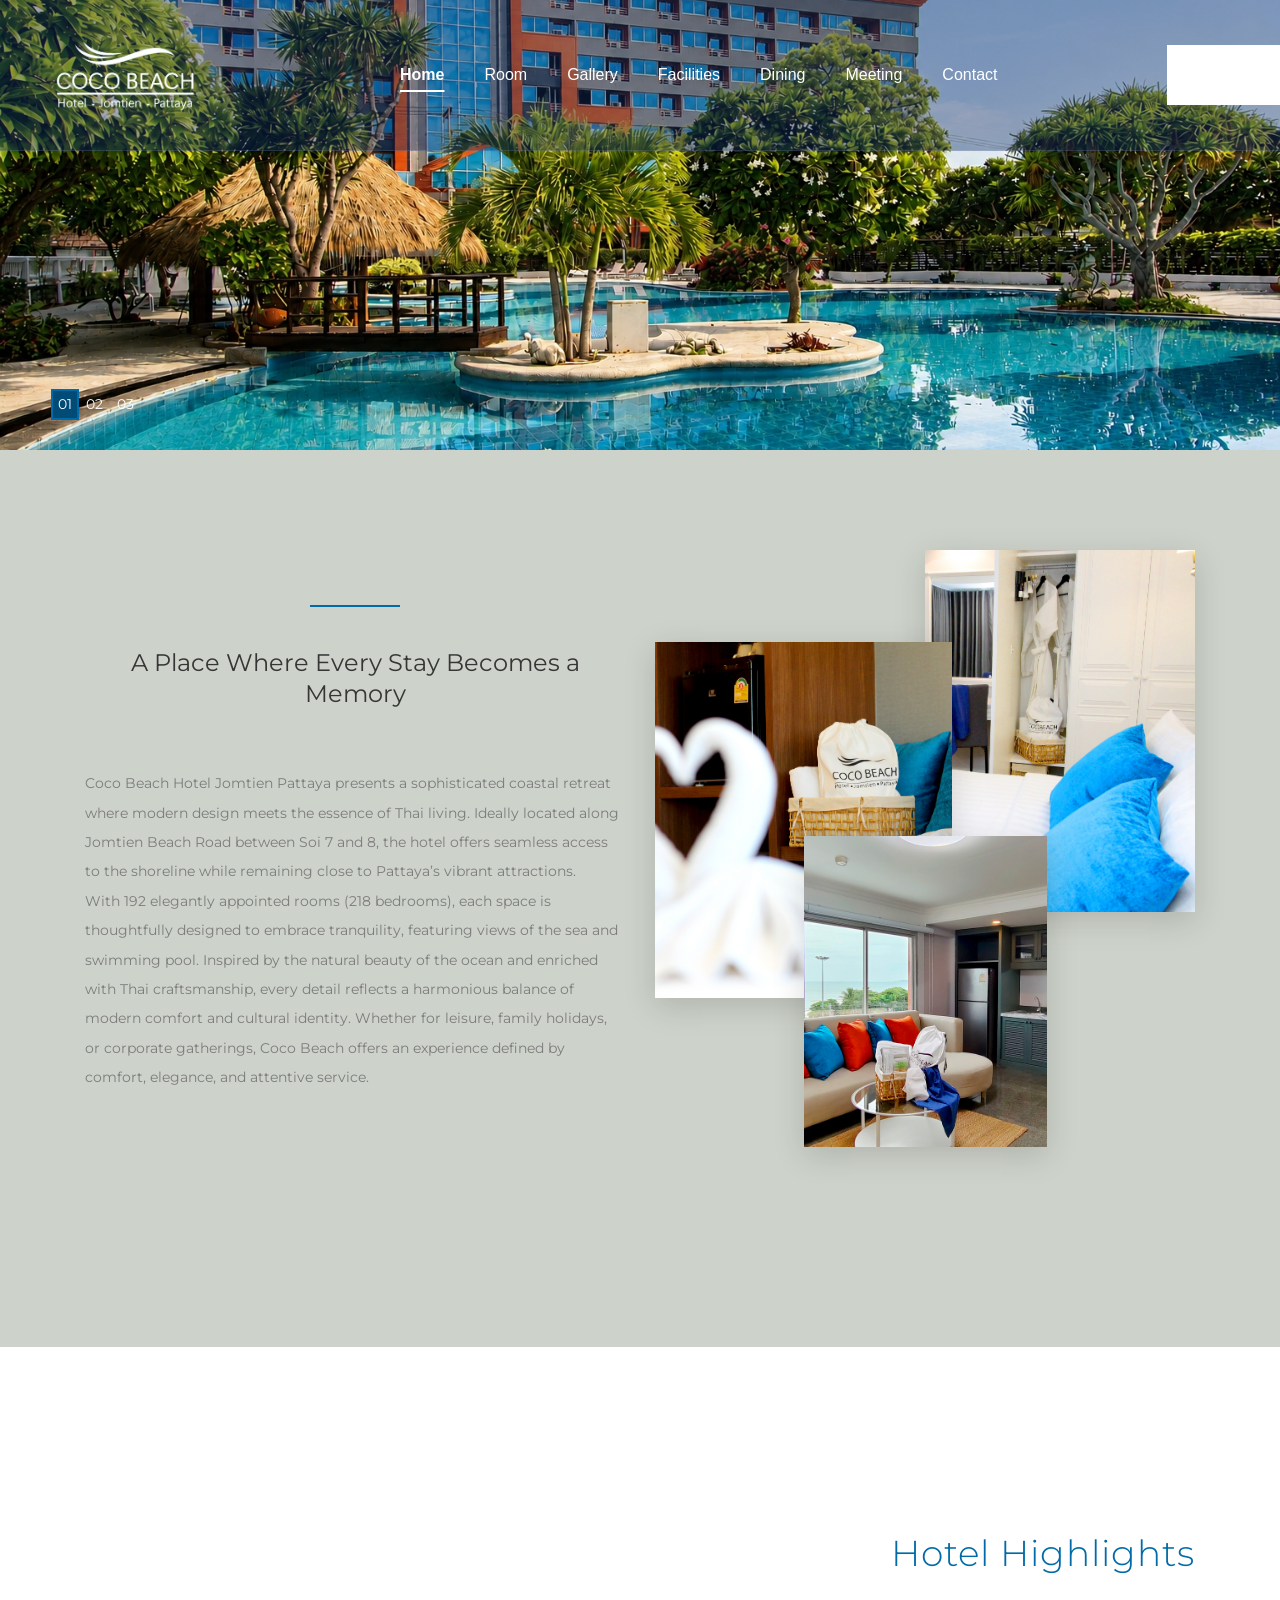
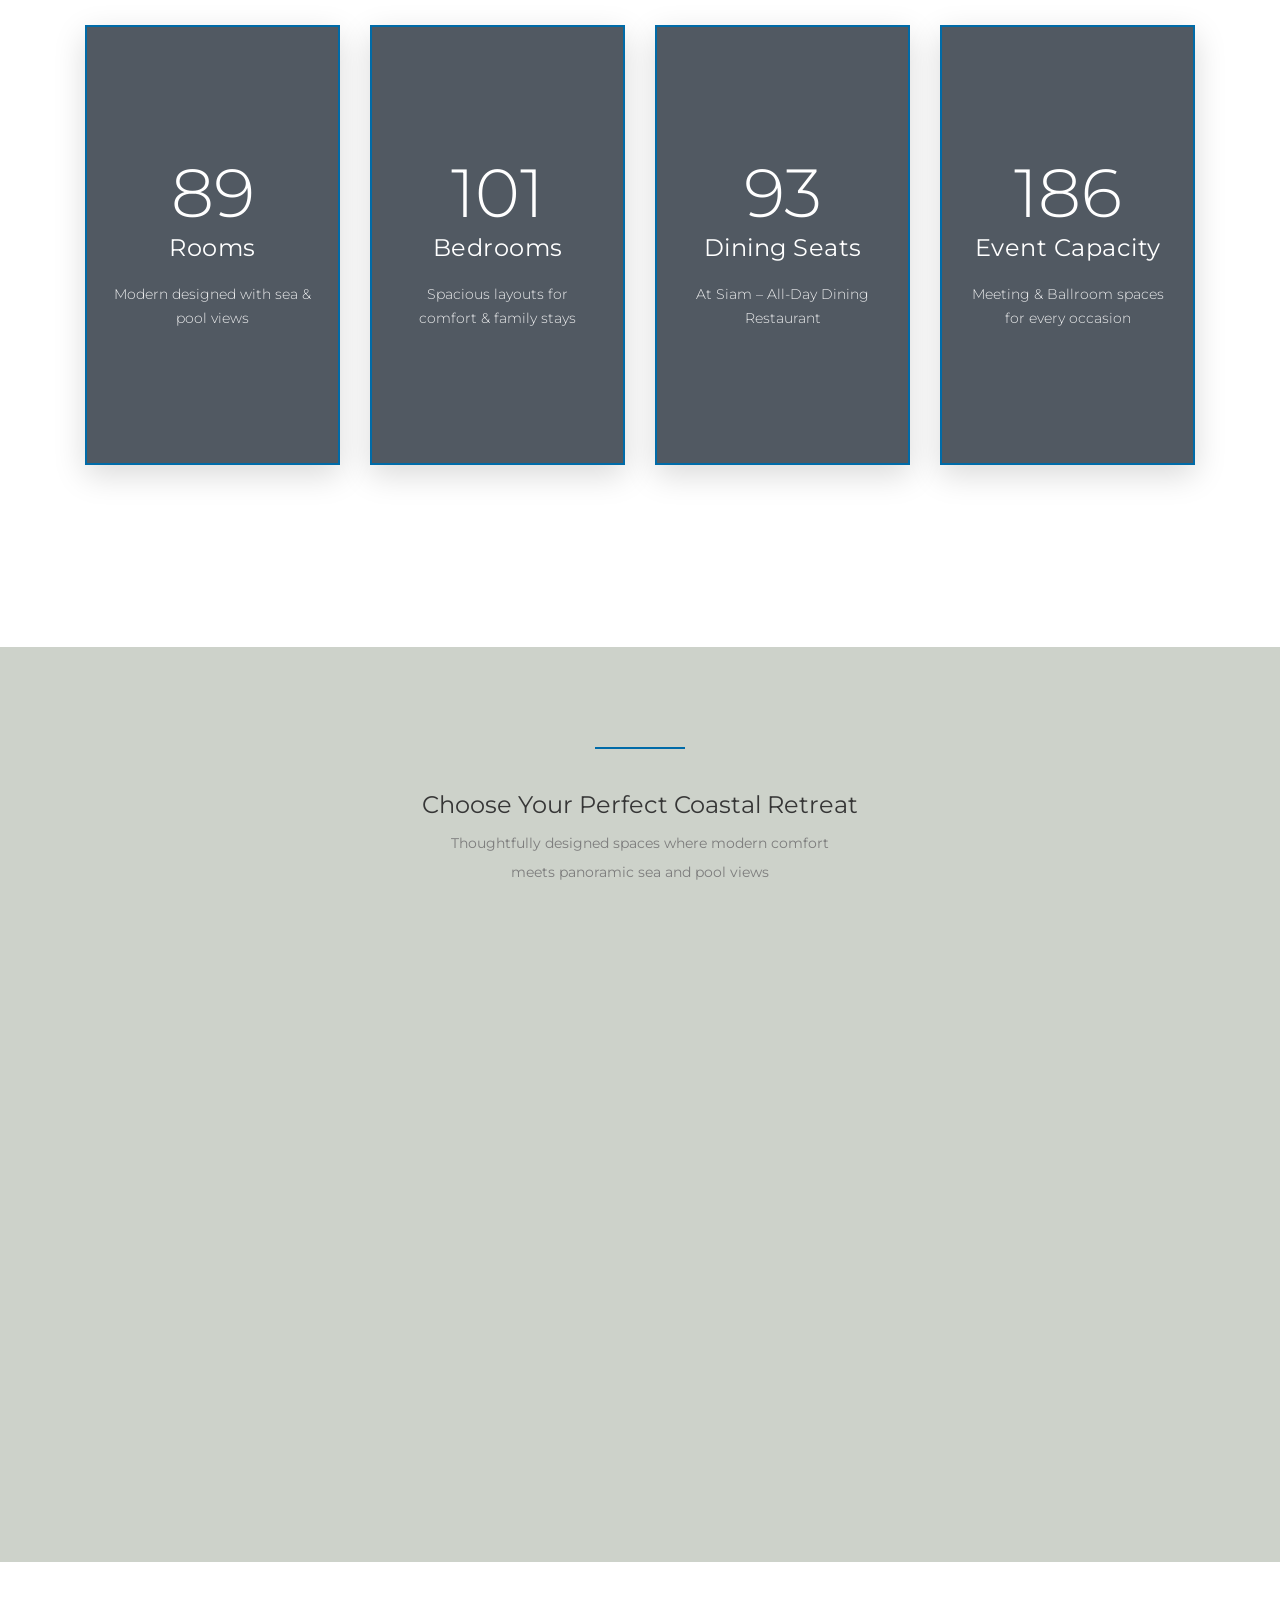
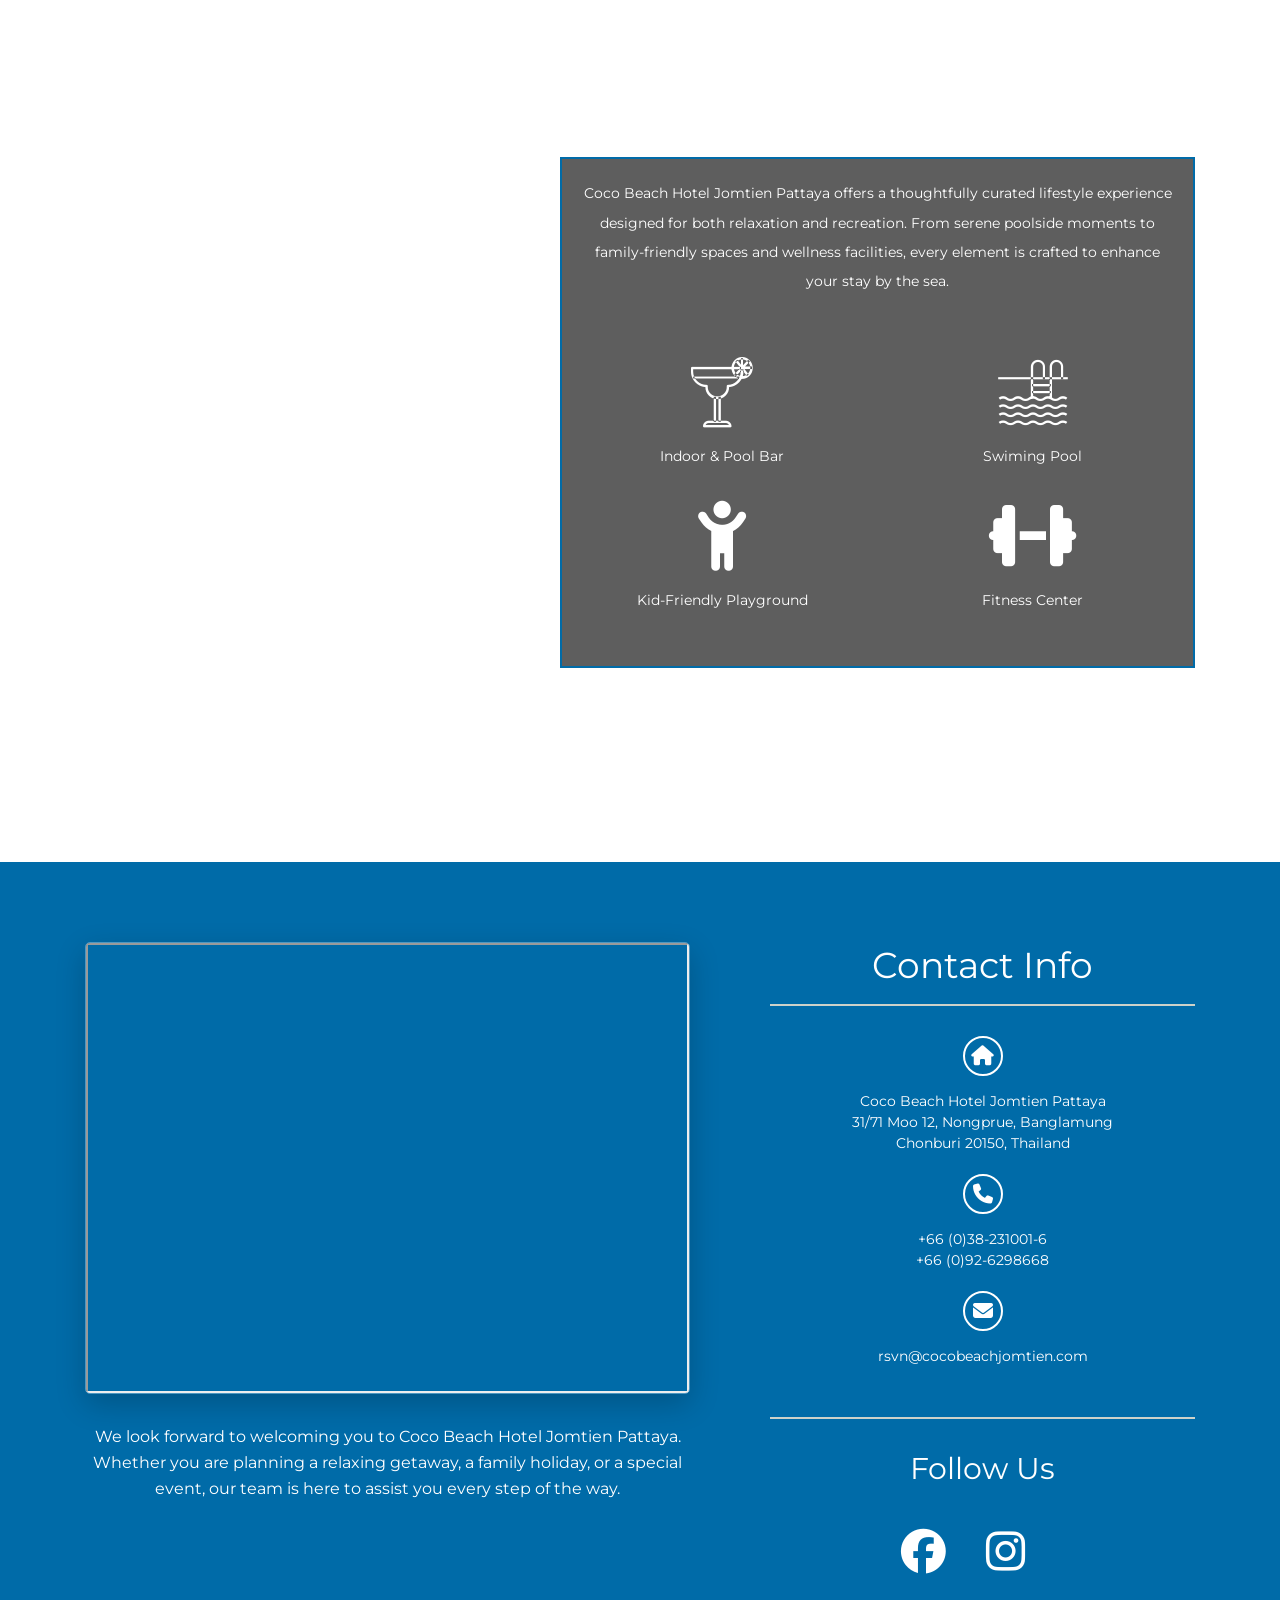
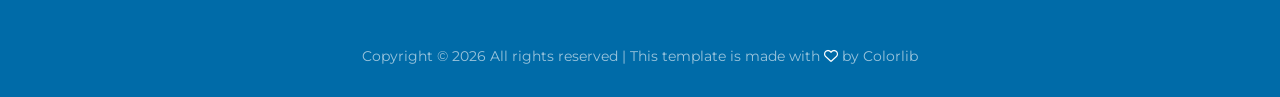
==== index.html @ afed5b66 "Update bg-color" ====
<!DOCTYPE html>
<html lang="en">

<head>
    <meta charset="UTF-8">
    <meta name="description" content="">
    <meta http-equiv="X-UA-Compatible" content="IE=edge">
    <meta name="viewport" content="width=device-width, initial-scale=1, shrink-to-fit=no">
    <!-- The above 4 meta tags *must* come first in the head; any other head content must come *after* these tags -->

    <!-- Title -->
    <title>Coco Beach Hotel &amp; Jomtien, Pattaya</title>

    <!-- Favicon -->
    <link rel="icon" href="img/core-img/favicon.ico">

    <!-- Core Stylesheet -->
    <link rel="stylesheet" href="style.css?v=6.9">
    <link rel="stylesheet" href="https://cdnjs.cloudflare.com/ajax/libs/font-awesome/6.4.2/css/all.min.css">

    <style>
        /* Custom 16:9 aspect ratio for hero slider */
        .single-hero-slide {
            height: auto !important;
            aspect-ratio: 28 / 9 !important;
            min-height: 450px; 
        }
        @media (max-width: 767px) {
            .single-hero-slide {
                min-height: 350px; 
            }
        }
    </style>
</head>

<body>
    <!-- Preloader -->
    <div class="preloader d-flex align-items-center justify-content-center">
        <div class="cssload-container">
            <div class="cssload-loading"><i></i><i></i><i></i><i></i></div>
        </div>
    </div>

        <!-- ##### Header Area Start ##### -->
    <header class="header-area">
        <!-- Navbar Area -->
        <div class="palatin-main-menu">
            <div class="classy-nav-container breakpoint-off">
                <div class="container-fluid navbar-container">
                    <!-- Menu -->
                    <nav class="classy-navbar justify-content-between" id="palatinNav">

                        <!-- Nav brand -->
                        <a href="/" class="nav-brand"><img src="img/core-img/logo.png" width="150px"
                                alt=""></a>

                        <!-- Navbar Toggler -->
                        <div class="classy-navbar-toggler">
                            <span class="navbarToggler"><span></span><span></span><span></span></span>
                        </div>

                        <!-- Menu -->
                        <div class="classy-menu">

                            <!-- close btn -->
                            <div class="classycloseIcon">
                                <div class="cross-wrap"><span class="top"></span><span class="bottom"></span></div>
                            </div>

                            <!-- Nav Start -->
                            <div class="classynav">
                                <ul>
                                    <li class="active"><a href="/">Home</a></li>
                                    <li><a href="rooms">Room</a></li>
                                    <li><a href="gallery">Gallery</a></li>
                                    <li><a href="facilities">Facilities</a></li>
                                    <li><a href="dining">Dining</a></li>
                                    <li><a href="meeting">Meeting</a></li>
                                    <li><a href="contact">Contact</a></li>
                                </ul>
                            </div>
                            <!-- Nav End -->
                        </div>

                        <!-- Button -->
                        <div class="menu-btn">
                            <a href="#" class="btn palatin-btn">Book Now</a>
                        </div>
                    </nav>
                </div>
            </div>
        </div>
    </header>
    <!-- ##### Header Area End ##### -->

    <!-- ##### Hero Area Start ##### -->
    <section class="hero-area">
        <div class="hero-slides owl-carousel">

            <!-- Single Hero Slide -->
            <div class="single-hero-slide d-flex align-items-center justify-content-center">
                <!-- Slide Img -->
                <div class="slide-img bg-img" style="background-image: url(img/bg-img/bg-1.jpg?v=1.2);"></div>
            </div>

            <!-- Single Hero Slide -->
            <div class="single-hero-slide d-flex align-items-center justify-content-center">
                <!-- Slide Img -->
                <div class="slide-img bg-img" style="background-image: url(img/bg-img/bg-2.jpg?v=1.2);"></div>
            </div>

            <!-- Single Hero Slide -->
            <div class="single-hero-slide d-flex align-items-center justify-content-center">
                <!-- Slide Img -->
                <div class="slide-img bg-img" style="background-image: url(img/bg-img/bg-3.jpg?v=1.2);"></div>
            </div>

        </div>
    </section>
    <!-- ##### Hero Area End ##### -->

    <!-- ##### Book Now Area Start ##### -->
    <!-- <div class="book-now-area">
    </div> -->
    <!-- ##### Book Now Area End ##### -->

    <!-- ##### About Us Area Start ##### -->
    <section class="about-us-area section-padding-100" style="background-color: #CDD2CA;">
        <div class="container">
            <div class="row align-items-center">

                <div class="col-12 col-lg-6">
                    <div class="about-text text-center mb-100">
                        <div class="section-heading text-center">
                            <div class="line-"></div>
                            <h4>A Place Where Every Stay Becomes a Memory</h4>
                        </div>
                        <p style="text-align: left;">Coco Beach Hotel Jomtien Pattaya presents a sophisticated coastal retreat where modern design meets the essence of Thai living. Ideally located along Jomtien Beach Road between Soi 7 and 8, the hotel offers seamless access to the shoreline while remaining close to Pattaya’s vibrant attractions.<br>

With 192 elegantly appointed rooms (218 bedrooms), each space is thoughtfully designed to embrace tranquility, featuring views of the sea and swimming pool. Inspired by the natural beauty of the ocean and enriched with Thai craftsmanship, every detail reflects a harmonious balance of modern comfort and cultural identity.  Whether for leisure, family holidays, or corporate gatherings, Coco Beach offers an experience defined by comfort, elegance, and attentive service.</p>
                        <!-- <div class="about-key-text">
                            <h6><span class="fa fa-check"></span> Donec malesuada lorem maximus mauris sceleri</h6>
                            <h6><span class="fa fa-check"></span> Malesuada lorem maximus mauris sceleri</h6>
                        </div> -->
                        <!-- <a href="#" class="btn palatin-btn mt-50">Read More</a> -->
                    </div>
                </div>

                <div class="col-12 col-lg-6">
                    <div class="about-thumbnail homepage mb-100">
                        <!-- First Img -->
                        <div class="first-img wow fadeInUp" data-wow-delay="100ms">
                            <img src="img/bg-img/mix3-02.jpg?v=1.1" alt="">
                        </div>
                        <!-- Second Img -->
                        <div class="second-img wow fadeInUp" data-wow-delay="300ms">
                            <img src="img/bg-img/mix3-03.jpg?v=1.1" alt="">
                        </div>
                        <!-- Third Img-->
                        <div class="third-img wow fadeInUp" data-wow-delay="500ms">
                            <img src="img/bg-img/mix3-01.jpg?v=1.1" alt="">
                        </div>
                    </div>
                </div>
            </div>
        </div>
    </section>
    <!-- ##### About Us Area End ##### -->

    <!-- ##### Section 2 Start ##### -->
    <section class="pool-area bg-img bg-fixed d-flex align-items-center" style="background-image: url(img/bg-img/bg-section2.png); min-height: 100vh; padding: 80px 0;">
        <div class="container">
            <!-- Header Title -->
            <div class="row mb-5">
                <div class="col-12 text-right text-center-mobile">
                    <h2 class="highlights-title">Hotel Highlights</h2>
                </div>
            </div>

            <!-- Highlights Grid -->
            <div class="row">
                <!-- Card 1 -->
                <div class="col-12 col-sm-6 col-lg-3 mb-4 mb-lg-0">
                    <div class="highlight-box">
                        <!-- <div class="highlight-icon"><i class="icon-resort"></i></div> -->
                        <div class="highlight-number"><span class="counter">192</span></div>
                        <h4 class="highlight-label">Rooms</h4>
                        <p class="highlight-desc">Modern designed with sea & pool views</p>
                    </div>
                </div>

                <!-- Card 2 -->
                <div class="col-12 col-sm-6 col-lg-3 mb-4 mb-lg-0">
                    <div class="highlight-box">
                        <!-- <div class="highlight-icon"><i class="icon-swimming-pool"></i></div> -->
                        <div class="highlight-number"><span class="counter">218</span></div>
                        <h4 class="highlight-label">Bedrooms</h4>
                        <p class="highlight-desc">Spacious layouts for comfort & family stays</p>
                    </div>
                </div>

                <!-- Card 3 -->
                <div class="col-12 col-sm-6 col-lg-3 mb-4 mb-lg-0">
                    <div class="highlight-box">
                        <!-- <div class="highlight-icon"><i class="icon-restaurant"></i></div> -->
                        <div class="highlight-number"><span class="counter">200</span></div>
                        <h4 class="highlight-label">Dining Seats</h4>
                        <p class="highlight-desc">At Siam – All-Day Dining Restaurant</p>
                    </div>
                </div>

                <!-- Card 4 -->
                <div class="col-12 col-sm-6 col-lg-3">
                    <div class="highlight-box">
                        <!-- <div class="highlight-icon"><i class="icon-cocktail-1"></i></div> -->
                        <div class="highlight-number"><span class="counter">400</span></div>
                        <h4 class="highlight-label">Event Capacity</h4>
                        <p class="highlight-desc">Meeting & Ballroom spaces for every occasion</p>
                    </div>
                </div>
            </div>
        </div>
    </section>
    <!-- ##### Section 2 End ##### -->

    <style>
        .highlights-title {
            color: #006BA8;
            font-size: 36px;
            font-family: 'Montserrat', sans-serif;
            font-weight: 300;
            letter-spacing: 1px;
            margin-bottom: 0;
        }

        .highlight-box {
            background-color: rgba(14, 25, 38, 0.72);
            border: 2px solid #006BA8;
            padding: 45px 25px;
            min-height: 440px;
            display: flex;
            flex-direction: column;
            justify-content: center;
            align-items: center;
            text-align: center;
            transition: all 400ms ease;
            box-shadow: 0 10px 30px rgba(0,0,0,0.15);
        }
        .highlight-box:hover {
            background-color: rgba(14, 25, 38, 0.85);
            border-color: #0088CC;
            transform: translateY(-8px);
            box-shadow: 0 15px 35px rgba(0,0,0,0.3);
        }

        .highlight-icon {
            margin-bottom: 20px;
        }
        .highlight-icon i {
            font-size: 56px;
            color: #ffffff;
            display: inline-block;
            transition: all 300ms ease;
        }
        .highlight-box:hover .highlight-icon i {
            color: #0088CC;
            transform: scale(1.1);
        }

        .highlight-number {
            font-size: 68px;
            color: #ffffff;
            font-weight: 300;
            line-height: 1;
            margin-bottom: 5px;
            font-family: 'Montserrat', sans-serif;
        }

        .highlight-label {
            font-size: 24px;
            color: #ffffff;
            font-weight: 400;
            margin-bottom: 20px;
            letter-spacing: 0.5px;
            font-family: 'Montserrat', sans-serif;
        }

        .highlight-desc {
            font-size: 14px;
            color: #ffffff;
            opacity: 0.9;
            line-height: 1.7;
            margin-bottom: 0;
            font-weight: 300;
        }

        @media (max-width: 991px) {
            .highlight-box {
                min-height: 380px;
                padding: 40px 20px;
            }
            .highlight-number {
                font-size: 56px;
            }
            .highlight-label {
                font-size: 20px;
                margin-bottom: 20px;
            }
        }

        @media (max-width: 767px) {
            .text-center-mobile {
                text-align: center !important;
            }
            .highlights-title {
                font-size: 28px;
            }
        }
    </style>

    <!-- ##### Rooms Area Start ##### -->
    <section class="rooms-area section-padding-100-0" style="background-color: #CDD2CA;">
        <div class="container">
            <div class="row justify-content-center">
                <div class="col-12 col-lg-6">
                    <div class="section-heading text-center">
                        <div class="line-"></div>
                        <h4>Choose Your Perfect Coastal Retreat</h4>
                        <p>Thoughtfully designed spaces where modern comfort <br> meets panoramic sea and pool views</p>
                    </div>
                </div>
            </div>

            <div class="row justify-content-center">

                <!-- Single Rooms Area -->
                <div class="col-12 col-md-6 col-lg-4">
                    <div class="single-rooms-area wow fadeInUp" data-wow-delay="100ms">
                        <!-- Thumbnail -->
                        <div class="bg-thumbnail bg-img" style="background-image: url(img/rooms-img/room-1-00.jpg);"></div>
                        <!-- Price -->
                        <!-- <p class="price-from">From $150/night</p> -->
                        <!-- Rooms Text -->
                        <div class="rooms-text">
                            <div class="line"></div>
                            <h4>Deluxe Room </h4>
                            <h6 style="color: white;">35 sq.m.</h6>
                        </div>
                        <!-- Book Room -->
                        <a href="#" class="book-room-btn btn palatin-btn">Book Room</a>
                    </div>
                </div>

                <!-- Single Rooms Area -->
                <div class="col-12 col-md-6 col-lg-4">
                    <div class="single-rooms-area wow fadeInUp" data-wow-delay="300ms">
                        <!-- Thumbnail -->
                        <div class="bg-thumbnail bg-img" style="background-image: url(img/rooms-img/room-2-00.jpg);"></div>
                        <!-- Price -->
                        <!-- <p class="price-from">From $150/night</p> -->
                        <!-- Rooms Text -->
                        <div class="rooms-text">
                            <div class="line"></div>
                            <h4>Family Suite Cityview</h4>
                            <h6 style="color: white;">70 sq.m.</h6>
                        </div>
                        <!-- Book Room -->
                        <a href="#" class="book-room-btn btn palatin-btn">Book Room</a>
                    </div>
                </div>

                <!-- Single Rooms Area -->
                <div class="col-12 col-md-6 col-lg-4">
                    <div class="single-rooms-area wow fadeInUp" data-wow-delay="500ms">
                        <!-- Thumbnail -->
                        <div class="bg-thumbnail bg-img" style="background-image: url(img/rooms-img/room-3-00.jpg);"></div>
                        <!-- Price -->
                        <!-- <p class="price-from">From $100/night</p> -->
                        <!-- Rooms Text -->
                        <div class="rooms-text">
                            <div class="line"></div>
                            <h4>Family Suite Ocean</h4>
                            <h6 style="color: white;">70 sq.m.</h6>
                        </div>
                        <!-- Book Room -->
                        <a href="#" class="book-room-btn btn palatin-btn">Book Room</a>
                    </div>
                </div>

            </div>
        </div>
    </section>
    <!-- ##### Rooms Area End ##### -->


    <!-- ##### Pool Area Start ##### -->
    <section class="pool-area bg-img bg-fixed d-flex align-items-center" style="background-image: url(img/bg-img/bg-pool.jpg); min-height: 100vh; padding: 50px 0;">
        <div class="container">
            <div class="row justify-content-end">
                <div class="col-12 col-lg-7">
                    <div class="pool-content text-center wow fadeInUp" data-wow-delay="300ms" style="padding: 20px;">
                        <div class="section-heading text-center white">
                            <!-- <div class="line-"></div> -->
                            <!-- <h2>Infinity Pool</h2> -->
                            <p>Coco Beach Hotel Jomtien Pattaya offers a thoughtfully curated lifestyle experience designed for both relaxation and recreation. From serene poolside moments to family-friendly spaces and wellness facilities, every element is crafted to enhance your stay by the sea.</p>
                        </div>

                        <div class="row">
                            <div class="col-12 col-sm-6">
                                <div class="pool-feature" style="margin-bottom: 30px;">
                                    <i class="icon-cocktail" style="color: white;"></i>
                                    <p style="color: white;">Indoor & Pool Bar</p>
                                </div>
                            </div>
                            <div class="col-12 col-sm-6">
                                <div class="pool-feature" style="margin-bottom: 30px;">
                                    <i class="icon-swimming-pool" style="color: white;"></i>
                                    <p style="color: white;">Swiming Pool</p>
                                </div>
                            </div>
                            <div class="col-12 col-sm-6">
                                <div class="pool-feature" style="margin-bottom: 30px;">
                                    <i class="fa-solid fa-child-reaching" style="color: white;"></i>
                                    <p style="color: white;">Kid-Friendly Playground</p>
                                </div>
                            </div>
                            <div class="col-12 col-sm-6">
                                <div class="pool-feature" style="margin-bottom: 30px;">
                                    <i class="fa-solid fa-dumbbell" style="color: white;"></i>
                                    <p style="color: white;">Fitness Center</p>
                                </div>
                            </div>
                        </div>
                        <!-- Button -->
                        <!-- <a href="facilities" class="btn palatin-btn mt-3">Read More</a> -->
                    </div>
                </div>
            </div>
        </div>
    </section>
    <!-- ##### Pool Area End ##### -->

    

    <!-- ##### Footer Area Start ##### -->
    <footer class="footer-area">
        <div class="container">
            <div class="row">
                <!-- Left Side: Map & Message -->
                <div class="col-12 col-lg-7">
                    <div class="footer-map-container">
                        <div class="footer-map-iframe">
                            <iframe
                                src="https://www.google.com/maps/embed?pb=!1m18!1m12!1m3!1d3889.2217557173035!2d100.8730363!3d12.8934575!2m3!1f0!2f0!3f0!3m2!1i1024!2i768!4f13.1!3m3!1m2!1s0x3102978f2f3b3899%3A0x9caa4cba84e8548c!2sCoco%20Beach%20Hotel%20Jomtien%20Pattaya!5e0!3m2!1sen!2sth!4v1777986937234!5m2!1sen!2sth"
                                allowfullscreen="" loading="lazy"
                                referrerpolicy="no-referrer-when-downgrade"></iframe>
                        </div>
                        <div class="footer-map-text">
                            <p>We look forward to welcoming you to Coco Beach Hotel Jomtien Pattaya. Whether you
                                are planning a relaxing getaway, a family holiday, or a special event, our team is here
                                to assist you every step of the way.</p>
                        </div>
                    </div>
                </div>

                <!-- Right Side: Contact Info & Follow Us -->
                <div class="col-12 col-lg-5">
                                        <div class="footer-contact-content">
                        <!-- Contact Title -->
                        <div class="footer-section-title">
                            <h2>Contact Info</h2>
                            <div class="title-line"></div>
                        </div>

                        <!-- Address -->
                        <div class="footer-contact-item">
                            <div class="icon-box">
                                <i class="fa fa-home"></i>
                            </div>
                            <p style="font-size: 14px;">Coco Beach Hotel Jomtien Pattaya <br>
                                31/71 Moo 12, Nongprue, Banglamung <br>
                                Chonburi 20150, Thailand</p>
                        </div>

                        <!-- Phone -->
                        <div class="footer-contact-item">
                            <div class="icon-box">
                                <i class="fa fa-phone"></i>
                            </div>
                            <p style="font-size: 14px;">+66 (0)38-231001-6 <br>
                                +66 (0)92-6298668</p>
                        </div>

                        <!-- Email -->
                        <div class="footer-contact-item">
                            <div class="icon-box">
                                <i class="fa fa-envelope"></i>
                            </div>
                            <p style="font-size: 14px;">rsvn@cocobeachjomtien.com</p>
                        </div>

                        <!-- Social Section -->
                        <div class="footer-social-section">
                            <div class="title-line"></div>
                            <h2>Follow Us</h2>
                            <div class="footer-social-icons">
                                <a href="https://www.facebook.com/cocobeachhotel.jomtien"><i class="fa-brands fa-facebook"></i></a>
                                <a href="https://www.facebook.com/cocobeachhotel.jomtien"><i class="fa-brands fa-instagram"></i></a>
                                <a href="https://www.tripadvisor.com/Hotel_Review-g293919-d27110578-Reviews-Coco_Beach_Hotel_Jomtien_Pattaya-Pattaya_Chonburi_Province.html"><i class="fa fa-tripadvisor"></i></a>
                            </div>
                        </div>
                    </div>
                </div>
            </div>

            <!-- Copywrite Text -->
            <div class="row">
                <div class="col-12">
                    <div class="copywrite-text">
                        <p>Copyright &copy;
                            <script>document.write(new Date().getFullYear());</script> All rights reserved | This
                            template is made with <i class="fa-regular fa-heart" aria-hidden="true"></i> by <a
                                href="https://colorlib.com" target="_blank">Colorlib</a>
                        </p>
                    </div>
                </div>
            </div>
        </div>
    </footer>
    <!-- ##### Footer Area End ##### -->

    <!-- ##### All Javascript Script ##### -->
    <!-- jQuery-2.2.4 js -->
    <script src="js/jquery/jquery-2.2.4.min.js"></script>
    <!-- Popper js -->
    <script src="js/bootstrap/popper.min.js"></script>
    <!-- Bootstrap js -->
    <script src="js/bootstrap/bootstrap.min.js"></script>
    <!-- All Plugins js -->
    <script src="js/plugins/plugins.js"></script>
    <!-- Active js -->
    <script src="js/active.js"></script>
</body>

</html>
---- style.css ----
/* [Master Stylesheet - v1.0] */
/* =========== Index of CSS ===========
:: 1.0 Import Fonts
:: 2.0 Import All CSS
:: 3.0 Base CSS
    :: 3.1.0 Spacing
    :: 3.2.0 Height
    :: 3.3.0 Section Padding
    :: 3.4.0 Section Heading
    :: 3.5.0 Preloader CSS
    :: 3.6.0 Miscellaneous
    :: 3.7.0 ScrollUp
    :: 3.8.0 Palatin Button
:: 4.0 Header Area CSS
:: 5.0 Hero Area CSS
:: 6.0 Book Now Area CSS
:: 7.0 About Us Area CSS
:: 8.0 Pool Area CSS
:: 9.0 Rooms Area CSS
:: 10.0 Services Area CSS
:: 11.0 Our Hotel Area CSS
:: 12.0 Testimonial Area CSS
:: 13.0 Footer Area CSS
:: 14.0 Breadcumb Area CSS
:: 15.0 Blog Area CSS
:: 16.0 Contact Area CSS
:: 17.0 Skills Area CSS
:: 18.0 Elements Area CSS
    :: 18.1.0 Single Cool Facts CSS
    :: 18.2.0 Accordians Area CSS
    :: 18.3.0 Tabs Area CSS
*/
/* :: 1.0 Import Fonts */
@import url('https://fonts.googleapis.com/css2?family=Montserrat:wght@300;400;500;600;700&display=swap');
@import url(css/bootstrap.min.css);
@import url(css/classy-nav.css);
@import url(css/owl.carousel.min.css);
@import url(css/animate.css);
@import url(css/magnific-popup.css);
@import url(css/font-awesome.min.css);
@import url(css/nice-select.css);
@import url(css/travel-icon.css);

/* :: 2.0 Import All CSS */
/* :: 3.0 Base CSS */
* {
  margin: 0;
  padding: 0; }

/* Global Font Override - forces Montserrat on ALL elements, overriding Bootstrap */
html,
body,
h1,
h2,
h3,
h4,
h5,
h6,
p,
a,
span,
li,
ul,
ol,
div,
section,
nav,
header,
footer,
main,
aside,
article,
label,
button,
input,
select,
textarea,
table,
th,
td,
blockquote,
figcaption,
.btn,
.form-control,
.nav-link,
.navbar,
.tooltip,
.popover {
  font-family: 'Montserrat', sans-serif !important;
}

body {
  font-size: 14px; }

h1,
h2,
h3,
h4,
h5,
h6 {
  color: #363636;
  line-height: 1.3;
  font-weight: 400; }

p {
  color: #7d7d7d;
  font-size: 14px;
  line-height: 2.1;
  font-weight: 400; }

a,
a:hover,
a:focus {
  -webkit-transition-duration: 500ms;
  transition-duration: 500ms;
  text-decoration: none;
  outline: 0 solid transparent;
  color: #141414;
  font-weight: 400;
  font-size: 14px; }

ul,
ol {
  margin: 0; }
  ul li,
  ol li {
    list-style: none; }

img {
  height: auto;
  max-width: 100%; }

/* :: 3.1.0 Spacing */
.mt-15 {
  margin-top: 15px !important; }

.mt-30 {
  margin-top: 30px !important; }

.mt-50 {
  margin-top: 50px !important; }

.mt-70 {
  margin-top: 70px !important; }

.mt-100 {
  margin-top: 100px !important; }

.mb-15 {
  margin-bottom: 15px !important; }

.mb-30 {
  margin-bottom: 30px !important; }

.mb-50 {
  margin-bottom: 50px !important; }

.mb-70 {
  margin-bottom: 70px !important; }

.mb-100 {
  margin-bottom: 100px !important; }

.ml-15 {
  margin-left: 15px !important; }

.ml-30 {
  margin-left: 30px !important; }

.ml-50 {
  margin-left: 50px !important; }

.mr-15 {
  margin-right: 15px !important; }

.mr-30 {
  margin-right: 30px !important; }

.mr-50 {
  margin-right: 50px !important; }

/* :: 3.2.0 Height */
.height-400 {
  height: 400px !important; }

.height-500 {
  height: 500px !important; }

.height-600 {
  height: 600px !important; }

.height-700 {
  height: 700px !important; }

.height-800 {
  height: 800px !important; }

/* :: 3.3.0 Section Padding */
.section-padding-100 {
  padding-top: 100px;
  padding-bottom: 100px; }

.section-padding-100-0 {
  padding-top: 100px;
  padding-bottom: 0; }

.section-padding-0-100 {
  padding-top: 0;
  padding-bottom: 100px; }

.section-padding-100-70 {
  padding-top: 100px;
  padding-bottom: 70px; }

/* :: 3.4.0 Section Heading */
.section-heading {
  position: relative;
  z-index: 1;
  margin-bottom: 60px; }
  .section-heading .line- {
    width: 90px;
    height: 2px;
    background-color: #006BA8;
    display: block;
    margin-bottom: 40px; }
  .section-heading h2 {
    font-size: 48px;
    color: #363636; }
    @media only screen and (min-width: 992px) and (max-width: 1199px) {
      .section-heading h2 {
        font-size: 40px; } }
    @media only screen and (min-width: 768px) and (max-width: 991px) {
      .section-heading h2 {
        font-size: 36px; } }
    @media only screen and (max-width: 767px) {
      .section-heading h2 {
        font-size: 24px; } }
  .section-heading p {
    margin-bottom: 0; }
  .section-heading.text-center .line- {
    margin: 0 auto 40px; }
  .section-heading.white h2,
  .section-heading.white p {
    color: #ffffff; }

/* :: 3.5.0 Preloader CSS */
.preloader {
  background-color: #CDD2CA;
  width: 100%;
  height: 100%;
  position: fixed;
  top: 0;
  left: 0;
  right: 0;
  z-index: 9999; }
  .preloader .cssload-container {
    display: block;
    width: 97px; }
  .preloader .cssload-loading i {
    width: 19px;
    height: 19px;
    display: inline-block;
    border-radius: 50%;
    background: #006BA8; }
  .preloader .cssload-loading i:first-child {
    opacity: 0;
    animation: cssload-loading-ani2 0.58s linear infinite;
    -o-animation: cssload-loading-ani2 0.58s linear infinite;
    -ms-animation: cssload-loading-ani2 0.58s linear infinite;
    -webkit-animation: cssload-loading-ani2 0.58s linear infinite;
    -moz-animation: cssload-loading-ani2 0.58s linear infinite;
    transform: translate(-19px);
    -o-transform: translate(-19px);
    -ms-transform: translate(-19px);
    -webkit-transform: translate(-19px);
    -moz-transform: translate(-19px); }
  .preloader .cssload-loading i:nth-child(2),
  .preloader .cssload-loading i:nth-child(3) {
    animation: cssload-loading-ani3 0.58s linear infinite;
    -o-animation: cssload-loading-ani3 0.58s linear infinite;
    -ms-animation: cssload-loading-ani3 0.58s linear infinite;
    -webkit-animation: cssload-loading-ani3 0.58s linear infinite;
    -moz-animation: cssload-loading-ani3 0.58s linear infinite; }
  .preloader .cssload-loading i:last-child {
    animation: cssload-loading-ani1 0.58s linear infinite;
    -o-animation: cssload-loading-ani1 0.58s linear infinite;
    -ms-animation: cssload-loading-ani1 0.58s linear infinite;
    -webkit-animation: cssload-loading-ani1 0.58s linear infinite;
    -moz-animation: cssload-loading-ani1 0.58s linear infinite; }
@keyframes cssload-loading-ani1 {
  100% {
    transform: translate(39px);
    opacity: 0; } }
@-o-keyframes cssload-loading-ani1 {
  100% {
    -o-transform: translate(39px);
    opacity: 0; } }
@-ms-keyframes cssload-loading-ani1 {
  100% {
    -ms-transform: translate(39px);
    opacity: 0; } }
@-webkit-keyframes cssload-loading-ani1 {
  100% {
    -webkit-transform: translate(39px);
    opacity: 0; } }
@-moz-keyframes cssload-loading-ani1 {
  100% {
    -moz-transform: translate(39px);
    opacity: 0; } }
@keyframes cssload-loading-ani2 {
  100% {
    transform: translate(19px);
    opacity: 1; } }
@-o-keyframes cssload-loading-ani2 {
  100% {
    -o-transform: translate(19px);
    opacity: 1; } }
@-ms-keyframes cssload-loading-ani2 {
  100% {
    -ms-transform: translate(19px);
    opacity: 1; } }
@-webkit-keyframes cssload-loading-ani2 {
  100% {
    -webkit-transform: translate(19px);
    opacity: 1; } }
@-moz-keyframes cssload-loading-ani2 {
  100% {
    -moz-transform: translate(19px);
    opacity: 1; } }
@keyframes cssload-loading-ani3 {
  100% {
    transform: translate(19px); } }
@-o-keyframes cssload-loading-ani3 {
  100% {
    -o-transform: translate(19px); } }
@-ms-keyframes cssload-loading-ani3 {
  100% {
    -ms-transform: translate(19px); } }
@-webkit-keyframes cssload-loading-ani3 {
  100% {
    -webkit-transform: translate(19px); } }
@-moz-keyframes cssload-loading-ani3 {
  100% {
    -moz-transform: translate(19px); } }
/* :: 3.6.0 Miscellaneous */
.bg-img {
  background-position: center center;
  background-size: cover;
  background-repeat: no-repeat; }

.bg-white {
  background-color: #CDD2CA !important; }

.bg-dark {
  background-color: #000000 !important; }

.bg-transparent {
  background-color: transparent !important; }

.font-bold {
  font-weight: 700; }

.font-light {
  font-weight: 300; }

.bg-overlay {
  position: relative;
  z-index: 2;
  background-position: center center;
  background-size: cover; }
  .bg-overlay::after {
    background-color: rgba(0, 0, 0, 0.63);
    position: absolute;
    z-index: -1;
    top: 0;
    left: 0;
    width: 100%;
    height: 100%;
    content: ""; }

.bg-fixed {
  background-attachment: fixed !important; }

/* :: 3.7.0 ScrollUp */
#scrollUp {
  background-color: #006BA8;
  border-radius: 0;
  bottom: 50px;
  box-shadow: 0 2px 6px 0 rgba(0, 0, 0, 0.3);
  color: #ffffff;
  font-size: 24px;
  height: 40px;
  line-height: 40px;
  right: 50px;
  text-align: center;
  width: 40px;
  -webkit-transition-duration: 500ms;
  transition-duration: 500ms; }
  #scrollUp:hover, #scrollUp:focus {
    background-color: #363636; }

/* :: 3.8.0 Palatin Button */
.palatin-btn {
  background-color: white !important;
  -webkit-transition-duration: 500ms;
  transition-duration: 500ms;
  position: relative;
  z-index: 1;
  display: inline-block;
  min-width: 123px;
  height: 53px;
  color: #006BA8;
  border: none;
  border-radius: 0;
  padding: 0 30px;
  font-size: 16px;
  line-height: 53px;
  text-transform: capitalize; }
  .palatin-btn:hover, .palatin-btn:focus {
    font-size: 16px;
    background-color: #006BA8;
    color: #ffffff; }
  .palatin-btn.btn-2 {
    background-color: #006BA8;
    color: #ffffff; }
    .palatin-btn.btn-2:hover, .palatin-btn.btn-2:focus {
      font-size: 16px;
      background-color: #006BA8;
      color: #ffffff; }
  .palatin-btn.btn-3 {
    background-color: #006BA8;
    color: #ffffff;
    border: 2px solid #006BA8;
    height: 49px;
    line-height: 48px; }
    .palatin-btn.btn-3:hover, .palatin-btn.btn-3:focus {
      font-size: 16px;
      background-color: #006BA8;
      color: #ffffff; }

/* :: 4.0 Header Area CSS */
.header-area {
  position: absolute;
  z-index: 100;
  width: 100%;
  top: 0;
  left: 0;
  z-index: 1000; }
  .header-area .palatin-main-menu {
    position: relative;
    width: 100%;
    background-color: rgba(15, 47, 102, 0.4);
    border-bottom: 1px solid rgba(255, 255, 255, 0.1); }
    .header-area .palatin-main-menu .classy-nav-container {
      background-color: transparent; }
    .header-area .palatin-main-menu .classy-navbar {
      -webkit-transition-duration: 300ms;
      transition-duration: 300ms;
      background-color: transparent;
      height: 150px;
      padding: 0;
      position: relative; }
      @media only screen and (min-width: 992px) {
        .header-area .palatin-main-menu .classy-navbar {
          display: -webkit-box !important;
          display: -ms-flexbox !important;
          display: flex !important;
          -webkit-box-pack: justify !important;
          -ms-flex-pack: justify !important;
          justify-content: space-between !important;
          -webkit-box-align: center !important;
          -ms-flex-align: center !important;
          align-items: center !important; } }
      @media only screen and (max-width: 767px) {
        .header-area .palatin-main-menu .classy-navbar {
          height: 70px; } }
      @media only screen and (max-width: 767px) {
        .header-area .palatin-main-menu .classy-navbar .nav-brand {
          max-width: 140px; } }
      .header-area .palatin-main-menu .classy-navbar .nav-brand {
        -webkit-box-flex: 0;
        -ms-flex: 0 0 300px;
        flex: 0 0 300px; }
      .header-area .palatin-main-menu .classy-navbar .classynav ul li a {
        text-transform: capitalize;
        color: #ffffff;
        font-size: 16px;
        padding: 0 20px;
        background-color: transparent; }
        .header-area .palatin-main-menu .classy-navbar .classynav ul li a:hover, .header-area .palatin-main-menu .classy-navbar .classynav ul li a:focus {
          color: #ffffff;
          opacity: 0.8; }
        @media only screen and (min-width: 992px) and (max-width: 1199px) {
          .header-area .palatin-main-menu .classy-navbar .classynav ul li a {
            font-size: 14px; } }
        @media only screen and (max-width: 991px) {
          .header-area .palatin-main-menu .classy-navbar .classynav ul {
            display: block;
            margin-top: 50px;
            border-top: 1px solid rgba(255, 255, 255, 0.15);
          }
          .header-area .palatin-main-menu .classy-navbar .classynav ul li {
            display: block;
            width: 100%;
          }
          .header-area .palatin-main-menu .classy-navbar .classynav ul li a {
            background-color: transparent;
            display: block;
            width: 100%;
            padding: 20px 30px;
            font-size: 18px;
            line-height: 1;
            border-bottom: 1px solid rgba(255, 255, 255, 0.15);
            color: #ffffff;
          }
          .header-area .palatin-main-menu .classy-navbar .classynav ul li.active a {
            background-color: rgba(255, 255, 255, 0.1);
            text-decoration: none;
            border-left: 5px solid #ffffff;
            padding-left: 25px;
          }
        }
      .header-area .palatin-main-menu .classy-navbar .classynav ul li.active a {
        color: #ffffff;
        font-weight: 700;
      }
      @media only screen and (min-width: 992px) {
        .header-area .palatin-main-menu .classy-navbar .classynav ul li.active a {
          text-decoration: underline;
          text-underline-offset: 10px;
          text-decoration-thickness: 2px;
          background-color: transparent;
        }
      }
      .header-area .palatin-main-menu .classy-navbar .classynav ul li.megamenu-item > a::after,
      .header-area .palatin-main-menu .classy-navbar .classynav ul li.has-down > a::after {
        color: #ffffff; }
      .header-area .palatin-main-menu .classy-navbar .classynav ul li ul li a {
        color: #363636; }
        @media only screen and (min-width: 992px) and (max-width: 1199px) {
          .header-area .palatin-main-menu .classy-navbar .classynav ul li ul li a {
            padding: 0 20px; } }
        @media only screen and (min-width: 768px) and (max-width: 991px) {
          .header-area .palatin-main-menu .classy-navbar .classynav ul li ul li a {
            color: #ffffff; } }
        @media only screen and (max-width: 767px) {
          .header-area .palatin-main-menu .classy-navbar .classynav ul li ul li a {
            color: #ffffff; } }
      @media only screen and (min-width: 992px) {
        .header-area .palatin-main-menu .classy-navbar .classy-menu {
          -webkit-box-flex: 1;
          -ms-flex: 1;
          flex: 1;
          display: -webkit-box !important;
          display: -ms-flexbox !important;
          display: flex !important;
          -webkit-box-pack: center !important;
          -ms-flex-pack: center !important;
          justify-content: center !important;
          -webkit-box-align: center !important;
          -ms-flex-align: center !important;
          align-items: center !important;
        }
        .header-area .palatin-main-menu .classy-navbar .classynav {
          display: -webkit-box;
          display: -ms-flexbox;
          display: flex;
          -webkit-box-pack: center;
          -ms-flex-pack: center;
          justify-content: center;
        }
        .header-area .palatin-main-menu .classy-navbar .classynav ul {
          display: -webkit-box;
          display: -ms-flexbox;
          display: flex;
          -webkit-box-align: center;
          -ms-flex-align: center;
          align-items: center;
          margin: 0;
          padding: 0;
        }
        .header-area .palatin-main-menu .classy-navbar .classynav ul li {
          display: inline-block;
        }
      }
      .header-area .palatin-main-menu .classy-navbar > .menu-btn {
        -webkit-box-flex: 0;
        -ms-flex: 0 0 300px;
        flex: 0 0 300px;
        text-align: right;
        z-index: 100; }
        @media only screen and (min-width: 992px) and (max-width: 1199px) {
          .header-area .palatin-main-menu .classy-navbar .menu-btn {
            margin-left: 30px; } }
      /* margin-left removed — position is now controlled by flexbox */
        @media only screen and (min-width: 992px) and (max-width: 1199px) {
          .header-area .palatin-main-menu .classy-navbar .menu-btn {
            margin-left: 30px; } }
        @media only screen and (max-width: 991px) {
          .header-area .palatin-main-menu .classy-navbar .menu-btn {
            display: none !important; } }
        .header-area .palatin-main-menu .classy-navbar .menu-btn a {
          color: #ffffff;
          font-size: 16px;
          background-color: #006BA8;
          height: 60px;
          line-height: 60px;
          min-width: 150px;
          border-radius: 0;
          display: inline-block;
          text-align: center; }
          .header-area .palatin-main-menu .classy-navbar .menu-btn a:hover {
            background-color: #004C77;
            color: #ffffff; }
  .header-area .is-sticky .palatin-main-menu {
    position: fixed;
    width: 100%;
    top: 0;
    left: 0;
    z-index: 9999;
    background-color: #006BA8;
    box-shadow: 0 5px 50px 15px rgba(0, 0, 0, 0.2); }
    .header-area .is-sticky .palatin-main-menu .classy-navbar {
      height: 90px; }
      @media only screen and (max-width: 767px) {
        .header-area .is-sticky .palatin-main-menu .classy-navbar {
          height: 70px; } }

@media only screen and (min-width: 768px) and (max-width: 991px) {
  .breakpoint-on .classy-navbar .classy-menu {
    background-color: #006BA8; } }
@media only screen and (max-width: 767px) {
  .breakpoint-on .classy-navbar .classy-menu {
    background-color: #006BA8; } }

@media only screen and (min-width: 768px) and (max-width: 95%) {
  .classynav ul li .megamenu .single-mega.cn-col-4 {
    padding: 0; } }
@media only screen and (max-width: 767px) {
  .classynav ul li .megamenu .single-mega.cn-col-4 {
    padding: 0; } }

.classycloseIcon .cross-wrap span {
  background: #CDD2CA; }

/* :: 5.0 Hero Area CSS */
.hero-slides {
  position: relative;
  z-index: 1; }
  .hero-slides .owl-dots {
    display: -webkit-box;
    display: -ms-flexbox;
    display: flex;
    position: absolute;
    bottom: 30px;
    left: 4%; }
    @media only screen and (min-width: 992px) and (max-width: 1199px) {
      .hero-slides .owl-dots {
        left: 1%; } }
    @media only screen and (min-width: 768px) and (max-width: 991px) {
      .hero-slides .owl-dots {
        left: 5px;
        -webkit-box-orient: horizontal;
        -webkit-box-direction: reverse;
        -ms-flex-direction: column;
        flex-direction: column; } }
    @media only screen and (max-width: 767px) {
      .hero-slides .owl-dots {
        bottom: 100px; } }
    .hero-slides .owl-dots .owl-dot {
      -webkit-transition-duration: 300ms;
      transition-duration: 300ms;
      border: 2px solid transparent;
      background-color: transparent;
      display: block;
      padding: 3px 5px;
      color: #ffffff;
      font-size: 14px; }
      .hero-slides .owl-dots .owl-dot.active, .hero-slides .owl-dots .owl-dot:hover, .hero-slides .owl-dots .owl-dot:focus {
        color: #ffffff;
        background-color: #004C77;
        border: 2px solid #006BA8;
        box-shadow: none; }

.single-hero-slide {
  width: 100%;
  height: 950px;
  position: relative;
  z-index: 1;
  overflow: hidden; }
  @media only screen and (min-width: 992px) and (max-width: 1199px) {
    .single-hero-slide {
      height: 800px; } }
  @media only screen and (min-width: 768px) and (max-width: 991px) {
    .single-hero-slide {
      height: 750px; } }
  @media only screen and (max-width: 767px) {
    .single-hero-slide {
      height: 750px; } }
  .single-hero-slide .slide-img {
    position: absolute;
    width: 100%;
    height: 100%;
    z-index: -10;
    left: 0;
    right: 0;
    top: 0;
    bottom: 0; }
  .single-hero-slide .hero-slides-content {
    display: inline-block;
    padding: 60px 50px;
    background-color: rgba(0, 0, 0, 0.63);
    border: 2px solid #006BA8;
    text-align: center; }
    @media only screen and (min-width: 992px) and (max-width: 1199px) {
      .single-hero-slide .hero-slides-content {
        padding: 40px 20px; } }
    @media only screen and (min-width: 768px) and (max-width: 991px) {
      .single-hero-slide .hero-slides-content {
        padding: 30px 20px; } }
    @media only screen and (max-width: 767px) {
      .single-hero-slide .hero-slides-content {
        padding: 20px; } }
    .single-hero-slide .hero-slides-content .line {
      width: 90px;
      height: 2px;
      background-color: #006BA8;
      margin: 0 auto 30px; }
    .single-hero-slide .hero-slides-content h2 {
      position: relative;
      z-index: 1;
      font-size: 72px;
      color: #ffffff;
      margin-bottom: 0;
      display: inline-block; }
      @media only screen and (min-width: 992px) and (max-width: 1199px) {
        .single-hero-slide .hero-slides-content h2 {
          font-size: 48px; } }
      @media only screen and (min-width: 768px) and (max-width: 991px) {
        .single-hero-slide .hero-slides-content h2 {
          font-size: 36px; } }
      @media only screen and (max-width: 767px) {
        .single-hero-slide .hero-slides-content h2 {
          font-size: 30px; } }
    .single-hero-slide .hero-slides-content p {
      font-size: 14px;
      color: #ffffff; }

.hero-slides .owl-item.active .single-hero-slide .slide-img {
  -webkit-animation: slide 20s linear infinite;
  animation: slide 20s linear infinite; }

@-webkit-keyframes slide {
  0% {
    -webkit-transform: scale(1);
    transform: scale(1); }
  50% {
    -webkit-transform: scale(1.2);
    transform: scale(1.2); }
  100% {
    -webkit-transform: scale(1);
    transform: scale(1); } }
@keyframes slide {
  0% {
    -webkit-transform: scale(1);
    transform: scale(1); }
  50% {
    -webkit-transform: scale(1.2);
    transform: scale(1.2); }
  100% {
    -webkit-transform: scale(1);
    transform: scale(1); } }
/* :: 6.0 Book Now Area CSS */
.book-now-area {
  position: relative;
  z-index: 100;
  margin-bottom: 179px; }

.book-now-form {
  position: relative;
  z-index: 1;
  top: -87px; }
  .book-now-form form {
    display: -webkit-box;
    display: -ms-flexbox;
    display: flex;
    -webkit-box-align: center;
    -ms-flex-align: center;
    -ms-grid-row-align: center;
    align-items: center;
    -ms-flex-wrap: wrap;
    flex-wrap: wrap;
    width: 100%; }
    .book-now-form form .form-group,
    .book-now-form form button {
      display: -webkit-box;
      display: -ms-flexbox;
      display: flex;
      -webkit-box-align: center;
      -ms-flex-align: center;
      -ms-grid-row-align: center;
      align-items: center;
      -webkit-box-pack: center;
      -ms-flex-pack: center;
      justify-content: center;
      -webkit-box-orient: horizontal;
      -webkit-box-direction: reverse;
      -ms-flex-direction: column;
      flex-direction: column;
      -webkit-box-flex: 0;
      -ms-flex: 0 0 20%;
      flex: 0 0 20%;
      max-width: 20%;
      width: 20%;
      height: 174px;
      background-color: #363636;
      border-left: 2px solid #006BA8;
      border-top: 2px solid #006BA8;
      border-bottom: 2px solid #006BA8;
      margin-bottom: 0;
      padding: 0 30px; }
      @media only screen and (min-width: 768px) and (max-width: 991px) {
        .book-now-form form .form-group,
        .book-now-form form button {
          padding: 0 20px; } }
      @media only screen and (max-width: 767px) {
        .book-now-form form .form-group,
        .book-now-form form button {
          -webkit-box-flex: 0;
          -ms-flex: 0 0 100%;
          flex: 0 0 100%;
          max-width: 100%;
          width: 100%;
          height: 100px;
          border-bottom: 0 solid transparent;
          border-right: 2px solid #006BA8; } }
    .book-now-form form .form-group label {
      color: #006BA8;
      display: block;
      font-size: 14px;
      width: 100%; }
    .book-now-form form button {
      border-right: 2px solid #006BA8;
      font-size: 16px;
      background-color: #006BA8;
      text-transform: uppercase;
      color: #ffffff;
      cursor: pointer;
      -webkit-transition-duration: 300ms;
      transition-duration: 300ms;
      padding: 0; }
      .book-now-form form button:hover, .book-now-form form button:focus {
        outline: none;
        background-color: #363636; }
    .book-now-form form .form-control:focus {
      box-shadow: none; }
  .book-now-form .nice-select {
    background-color: transparent;
    border-radius: 0;
    border: none;
    font-size: 14px;
    height: auto;
    line-height: 1;
    padding-left: 0;
    padding-right: 30px;
    padding-top: 0;
    padding-bottom: 0;
    width: 100%;
    color: #ffffff; }
    .book-now-form .nice-select::after {
      border-bottom: 1px solid #ffffff;
      border-right: 1px solid #ffffff;
      height: 10px;
      margin-top: -4px;
      width: 10px; }
    .book-now-form .nice-select .list {
      background-color: #CDD2CA;
      border-radius: 0;
      margin-top: 2px;
      box-shadow: 0 2px 15px 0 rgba(0, 0, 0, 0.15);
      width: 100%; }
    .book-now-form .nice-select .current {
      font-size: 24px;
      line-height: 1; }
      @media only screen and (min-width: 992px) and (max-width: 1199px) {
        .book-now-form .nice-select .current {
          font-size: 18px; } }
      @media only screen and (min-width: 768px) and (max-width: 991px) {
        .book-now-form .nice-select .current {
          font-size: 14px; } }
      @media only screen and (max-width: 767px) {
        .book-now-form .nice-select .current {
          font-size: 18px; } }
    .book-now-form .nice-select .option {
      font-size: 20px;
      color: #363636;
      width: 100%; }
      @media only screen and (min-width: 992px) and (max-width: 1199px) {
        .book-now-form .nice-select .option {
          font-size: 16px; } }
      @media only screen and (min-width: 768px) and (max-width: 991px) {
        .book-now-form .nice-select .option {
          font-size: 13px; } }
      @media only screen and (max-width: 767px) {
        .book-now-form .nice-select .option {
          font-size: 16px; } }

/* :: 7.0 About Us Area CSS */
.about-thumbnail {
  position: relative;
  z-index: 1; }
  .about-thumbnail.homepage .first-img {
    position: relative;
    width: 50%;
    margin-left: auto;
    box-shadow: 0 8px 30px 0 rgba(0, 0, 0, 0.15); }
  .about-thumbnail.homepage .second-img {
    position: relative;
    z-index: 1;
    width: 55%;
    margin-top: -50%;
    box-shadow: 0 8px 30px 0 rgba(0, 0, 0, 0.15); }
  .about-thumbnail.homepage .third-img {
    position: relative;
    z-index: 1;
    margin: 0 auto;
    width: 45%;
    margin-top: -30%;
    box-shadow: 0 8px 30px 0 rgba(0, 0, 0, 0.15); }

.about-key-text {
  position: relative;
  z-index: 1;
  margin-top: 35px; }
  .about-key-text h6 {
    display: -webkit-box;
    display: -ms-flexbox;
    display: flex;
    -webkit-box-align: center;
    -ms-flex-align: center;
    -ms-grid-row-align: center;
    align-items: center;
    -webkit-box-pack: center;
    -ms-flex-pack: center;
    justify-content: center;
    margin-bottom: 20px;
    font-size: 16px; }
    .about-key-text h6 span {
      -webkit-box-flex: 0;
      -ms-flex: 0 0 30px;
      flex: 0 0 30px;
      max-width: 30px;
      width: 30px;
      margin-right: 15px;
      height: 30px;
      text-align: center;
      font-size: 12px;
      background-color: #006BA8;
      border-radius: 50%;
      line-height: 30px;
      color: #ffffff; }

/* :: 8.0 Pool Area CSS */
.pool-content {
  position: relative;
  z-index: 1;
  width: 100%;
  padding: 70px 50px;
  border: 2px solid #006BA8;
  background-color: rgba(0, 0, 0, 0.63); }
  @media only screen and (max-width: 767px) {
    .pool-content {
      padding: 50px 20px; } }
  .pool-content .pool-feature {
    position: relative;
    z-index: 1;
    text-align: center; }
    @media only screen and (max-width: 767px) {
      .pool-content .pool-feature {
        margin-top: 30px; } }
    .pool-content .pool-feature i {
      font-size: 70px;
      color: #006BA8;
      margin-bottom: 15px;
      display: block; }
    .pool-content .pool-feature p {
      color: #ffffff;
      font-size: 14px;
      margin-bottom: 0; }

/* :: 9.0 Rooms Area CSS */
.single-rooms-area {
  position: relative;
  z-index: 10;
  width: 100%;
  height: 515px;
  margin-bottom: 100px;
  -webkit-transition-duration: 500ms;
  transition-duration: 500ms; }
  .single-rooms-area .bg-thumbnail {
    position: absolute;
    width: 100%;
    height: 100%;
    top: 0;
    left: 0;
    right: 0;
    bottom: 0;
    z-index: 10; }
  .single-rooms-area .price-from {
    position: absolute;
    z-index: 20;
    top: -19px;
    left: 50%;
    -webkit-transform: translateX(-50%);
    transform: translateX(-50%);
    padding: 10px 15px;
    background-color: #181818;
    border: 2px solid #006BA8;
    display: inline-block;
    margin-bottom: 0;
    line-height: 1;
    color: #ffffff;
    font-size: 14px; }
  .single-rooms-area .rooms-text {
    position: absolute;
    z-index: 30;
    background-color: rgba(0, 0, 0, 0.63);
    padding: 30px 30px 40px;
    left: 20px;
    right: 20px;
    bottom: 20px;
    width: calc(100% - 40px);
    border: 2px solid #006BA8;
    text-align: center;
    -webkit-transition-duration: 500ms;
    transition-duration: 500ms; }
    .single-rooms-area .rooms-text .line {
      width: 90px;
      height: 2px;
      background-color: #006BA8;
      display: block;
      margin: 0 auto 20px; }
    .single-rooms-area .rooms-text h4 {
      color: #ffffff; }
      @media only screen and (max-width: 767px) {
        .single-rooms-area .rooms-text h4 {
          font-size: 20px; } }
    .single-rooms-area .rooms-text p {
      color: #ffffff;
      margin-bottom: 0; }
  .single-rooms-area .book-room-btn {
    position: absolute;
    bottom: -15px;
    left: 50%;
    -webkit-transform: translateX(-50%);
    transform: translateX(-50%);
    z-index: 50; }
  .single-rooms-area:hover .rooms-text, .single-rooms-area:focus .rooms-text {
    background-color: #000; }

.pagination-area {
  position: relative;
  z-index: 1;
  text-align: center; }
  .pagination-area .pagination {
    -webkit-box-pack: center;
    -ms-flex-pack: center;
    justify-content: center; }
    .pagination-area .pagination .page-item .page-link {
      border: 2px solid transparent;
      background-color: transparent;
      display: block;
      padding: 5px;
      margin-right: 10px;
      color: #181818;
      font-size: 14px; }
      .pagination-area .pagination .page-item .page-link:hover, .pagination-area .pagination .page-item .page-link:focus {
        color: #ffffff;
        background-color: #616161;
        border: 2px solid #006BA8;
        box-shadow: none; }
    .pagination-area .pagination .page-item:first-child .page-link {
      margin-left: 0;
      border-top-left-radius: 0;
      border-bottom-left-radius: 0; }
    .pagination-area .pagination .page-item:last-child .page-link {
      border-top-right-radius: 0;
      border-bottom-right-radius: 0; }
    .pagination-area .pagination .page-item.active .page-link {
      color: #ffffff;
      background-color: #616161;
      border: 2px solid #006BA8; }

/* :: 10.0 Services Area CSS */
.services-intro {
  position: relative;
  z-index: 1; }
  .services-intro .single-cool-fact {
    width: 100%; }

.core-features-area {
  position: relative;
  z-index: 10; }
  .core-features-area .single-core-feature {
    position: relative;
    z-index: 1;
    width: 100%;
    height: 514px; }
    .core-features-area .single-core-feature .bg-thumbnail {
      position: absolute;
      width: 100%;
      height: 100%;
      top: 0;
      left: 0;
      z-index: 5; }
    .core-features-area .single-core-feature .feature-content {
      width: 70%;
      height: 450px;
      display: -webkit-box;
      display: -ms-flexbox;
      display: flex;
      -webkit-box-orient: vertical;
      -webkit-box-direction: normal;
      -ms-flex-direction: column;
      flex-direction: column;
      -webkit-box-pack: center;
      -ms-flex-pack: center;
      justify-content: center;
      -webkit-box-align: center;
      -ms-flex-align: center;
      align-items: center;
      text-align: center;
      position: absolute;
      top: 50%;
      left: 50%;
      z-index: 50;
      background-color: rgba(255, 255, 255, 0.85);
      border: 2px solid #006BA8;
      padding: 30px;
      -webkit-transform: translate(-50%, -50%);
      transform: translate(-50%, -50%); }
      @media only screen and (max-width: 767px) {
        .core-features-area .single-core-feature .feature-content {
          width: 85%; } }
      .core-features-area .single-core-feature .feature-content i {
        font-size: 60px;
        color: #006BA8;
        margin-bottom: 30px;
        display: block; }
      .core-features-area .single-core-feature .feature-content h4 {
        font-size: 30px; }
        @media only screen and (min-width: 992px) and (max-width: 1199px) {
          .core-features-area .single-core-feature .feature-content h4 {
            font-size: 24px; } }
        @media only screen and (min-width: 768px) and (max-width: 991px) {
          .core-features-area .single-core-feature .feature-content h4 {
            font-size: 24px; } }
        @media only screen and (max-width: 767px) {
          .core-features-area .single-core-feature .feature-content h4 {
            font-size: 24px; } }
      .core-features-area .single-core-feature .feature-content p {
        margin-bottom: 0; }

.single-service-area {
  position: relative;
  z-index: 1; }
  .single-service-area i {
    display: block;
    margin-bottom: 30px;
    color: #006BA8;
    font-size: 60px; }
  .single-service-area h4 {
    font-size: 30px;
    margin-bottom: 25px;
    -webkit-transition-duration: 500ms;
    transition-duration: 500ms; }
    @media only screen and (max-width: 767px) {
      .single-service-area h4 {
        font-size: 24px; } }
  .single-service-area p {
    margin-bottom: 0; }

.our-milestones {
  position: relative;
  z-index: 1; }
  .our-milestones .single-cool-fact {
    background-color: rgba(0, 0, 0, 0.63); }

/* :: 11.0 Our Hotel Area CSS */
.single-hotel-info {
  position: relative;
  z-index: 1; }
  .single-hotel-info .hotel-info-text {
    position: relative;
    z-index: 1;
    margin-bottom: 45px; }
    .single-hotel-info .hotel-info-text h6 {
      display: -webkit-box;
      display: -ms-flexbox;
      display: flex;
      -webkit-box-align: center;
      -ms-flex-align: center;
      -ms-grid-row-align: center;
      align-items: center;
      margin-bottom: 15px;
      font-size: 16px; }
      .single-hotel-info .hotel-info-text h6 span {
        -webkit-box-flex: 0;
        -ms-flex: 0 0 30px;
        flex: 0 0 30px;
        max-width: 30px;
        width: 30px;
        margin-right: 15px;
        height: 30px;
        text-align: center;
        font-size: 12px;
        background-color: #006BA8;
        border-radius: 50%;
        line-height: 30px;
        color: #ffffff; }

/* :: 12.0 Testimonial Area CSS */
.testimonial-content {
  position: relative;
  z-index: 1;
  border: 2px solid #006BA8;
  background-color: #CDD2CA;
  padding: 100px;
  width: 100%; }
  @media only screen and (max-width: 767px) {
    .testimonial-content {
      padding: 30px; } }
  .testimonial-content .single-testimonial {
    position: relative;
    z-index: 1;
    text-align: center; }
    .testimonial-content .single-testimonial p {
      font-size: 16px;
      color: #7d7d7d;
      font-style: italic; }
      @media only screen and (max-width: 767px) {
        .testimonial-content .single-testimonial p {
          font-size: 14px; } }
    .testimonial-content .single-testimonial h6 {
      margin-top: 55px;
      margin-bottom: 60px; }
      .testimonial-content .single-testimonial h6 span {
        color: #006BA8; }
      @media only screen and (max-width: 767px) {
        .testimonial-content .single-testimonial h6 {
          margin-top: 25px;
          margin-bottom: 30px; } }
    .testimonial-content .single-testimonial img {
      width: auto !important;
      margin: 0 auto; }

/* :: 13.0 Footer Area CSS */
.footer-area {
  background-color: #006BA8 !important;
  padding: 80px 0 30px;
  color: #ffffff !important;
  position: relative;
  z-index: 1;
}

.footer-area * {
  color: #ffffff !important;
}

.footer-map-container {
  padding-right: 30px;
}

@media only screen and (max-width: 991px) {
  .footer-map-container {
    padding-right: 0;
    margin-bottom: 50px;
  }
  .footer-contact-content {
    padding-left: 0;
  }
}

.footer-map-iframe {
  border: 1px solid rgba(255, 255, 255, 0.3);
  border-radius: 5px;
  overflow: hidden;
  box-shadow: 0 10px 30px rgba(0,0,0,0.2);
}

.footer-map-iframe iframe {
  width: 100%;
  height: 450px;
  display: block;
}

.footer-map-text {
  margin-top: 30px;
  text-align: center;
}

.footer-map-text p {
  color: #ffffff !important;
  font-size: 16px;
  line-height: 1.6;
  font-weight: 400;
  max-width: 600px;
  margin: 0 auto;
}

.footer-contact-content {
  padding-left: 20px;
}

.footer-section-title {
  text-align: center;
  margin-bottom: 30px;
}

.footer-section-title h2 {
  color: #ffffff !important;
  font-size: 36px;
  margin-bottom: 10px;
  font-family: inherit;
  font-weight: 400;
}

.footer-section-title .title-line {
  width: 100%;
  height: 2px;
  background-color: #CDD2CA !important;
  margin: 15px auto;
}

.footer-contact-item {
  text-align: center;
  margin-bottom: 20px;
}

.footer-contact-item .icon-box {
  width: 40px;
  height: 40px;
  border: 2px solid #ffffff !important;
  border-radius: 50%;
  display: -webkit-box;
  display: -ms-flexbox;
  display: flex;
  -webkit-box-align: center;
  -ms-flex-align: center;
  align-items: center;
  -webkit-box-pack: center;
  -ms-flex-pack: center;
  justify-content: center;
  margin: 0 auto 15px;
  font-size: 20px;
}

.footer-contact-item .icon-box i {
  color: #ffffff !important;
}

.footer-contact-item p {
  color: #ffffff !important;
  margin-bottom: 0;
  font-size: 16px;
  line-height: 1.5;
}

.footer-social-section {
  margin-top: 50px;
  text-align: center;
}

.footer-social-section .title-line {
  width: 100%;
  height: 2px;
  background-color: #CDD2CA !important;
  margin-bottom: 30px;
}

.footer-social-section h2 {
  color: #ffffff !important;
  font-size: 30px;
  margin-bottom: 20px;
  font-weight: 400;
}

.footer-social-icons {
  display: -webkit-box;
  display: -ms-flexbox;
  display: flex;
  -webkit-box-pack: center;
  -ms-flex-pack: center;
  justify-content: center;
  gap: 40px;
  margin-top: 30px;
}

.footer-social-icons a {
  color: #ffffff !important;
  font-size: 45px;
  -webkit-transition-duration: 300ms;
  transition-duration: 300ms;
}

.footer-social-icons a:hover {
  opacity: 0.8;
  -webkit-transform: scale(1.1);
  transform: scale(1.1);
}

/* Legacy support for TripAdvisor icon (removed in FA5/6) */
.fa-tripadvisor {
  font-family: 'FontAwesome' !important;
}

.footer-area .copywrite-text p {
  margin-top: 60px;
  margin-bottom: 0;
  line-height: 1.5;
  font-size: 14px;
  color: rgba(255, 255, 255, 0.6) !important;
  text-align: center; }
  .footer-area .copywrite-text p a {
    font-size: 14px;
    color: rgba(255, 255, 255, 0.6) !important; }
    .footer-area .copywrite-text p a:hover {
      color: #ffffff !important; }

/* :: 14.0 Breadcumb Area CSS */
.breadcumb-area {
  position: relative;
  z-index: 10;
  width: 100%;
  height: 100vh; }
  @media only screen and (max-width: 767px) {
    .breadcumb-area {
      height: 100vh; } }
  .breadcumb-area .bradcumbContent {
    margin-top: 70px; }
    @media only screen and (max-width: 767px) {
      .breadcumb-area .bradcumbContent {
        margin-top: 0; } }
    .breadcumb-area .bradcumbContent h2 {
      font-size: 48px;
      color: #ffffff;
      margin-bottom: 0;
      padding: 5px 30px;
      border: 2px solid #006BA8;
      background-color: rgba(0, 0, 0, 0.63); }
      @media only screen and (min-width: 768px) and (max-width: 991px) {
        .breadcumb-area .bradcumbContent h2 {
          font-size: 36px; } }
      @media only screen and (max-width: 767px) {
        .breadcumb-area .bradcumbContent h2 {
          font-size: 30px; } }

/* :: 15.0 Blog Area CSS */
.single-blog-post {
  position: relative;
  z-index: 10; }
  .single-blog-post .blog-post-thumb {
    position: relative;
    z-index: 1; }
  .single-blog-post .post-content {
    position: relative;
    z-index: 1;
    width: 80%;
    border: 2px solid #006BA8;
    padding: 50px 40px 30px;
    left: 10%;
    text-align: center;
    margin-top: -145px;
    background-color: #CDD2CA; }
    @media only screen and (max-width: 767px) {
      .single-blog-post .post-content {
        width: 90%;
        left: 5%;
        margin-top: -25px;
        padding: 40px 30px 20px; } }
    .single-blog-post .post-content .post-date {
      position: absolute;
      left: 50%;
      top: -26.5px;
      -webkit-transform: translateX(-50%);
      transform: translateX(-50%); }
    .single-blog-post .post-content .post-title {
      font-size: 30px;
      display: block;
      margin-bottom: 10px; }
      .single-blog-post .post-content .post-title:hover, .single-blog-post .post-content .post-title:focus {
        color: #006BA8; }
      @media only screen and (max-width: 767px) {
        .single-blog-post .post-content .post-title {
          font-size: 20px;
          margin-bottom: 15px; } }
    .single-blog-post .post-content .post-meta {
      position: relative;
      z-index: 1;
      margin-bottom: 30px; }
      .single-blog-post .post-content .post-meta a {
        font-size: 12px;
        color: #363636;
        position: relative;
        z-index: 2; }
        .single-blog-post .post-content .post-meta a:first-child {
          margin-right: 30px; }
          .single-blog-post .post-content .post-meta a:first-child::after {
            position: absolute;
            top: -2px;
            right: -18px;
            content: '|';
            z-index: 10; }

/* :: 16.0 Contact Area CSS */
.contact-area {
  position: relative;
  z-index: 1; }
  .contact-area .home-map-area {
    -webkit-box-flex: 0;
    -ms-flex: 0 0 50%;
    flex: 0 0 50%;
    max-width: 50%;
    width: 50%;
    height: 685px; }
    @media only screen and (max-width: 767px) {
      .contact-area .home-map-area {
        -webkit-box-flex: 0;
        -ms-flex: 0 0 100%;
        flex: 0 0 100%;
        max-width: 100%;
        width: 100%;
        height: 450px; } }
    .contact-area .home-map-area iframe {
      width: 100%;
      height: 100%;
      border: none; }
  .contact-area .contact-info {
    -webkit-box-flex: 0;
    -ms-flex: 0 0 50%;
    flex: 0 0 50%;
    max-width: 50%;
    width: 50%;
    padding: 0 8%; }
    @media only screen and (max-width: 767px) {
      .contact-area .contact-info {
        -webkit-box-flex: 0;
        -ms-flex: 0 0 100%;
        flex: 0 0 100%;
        max-width: 100%;
        width: 100%;
        padding: 50px 30px; } }
    .contact-area .contact-info h4,
    .contact-area .contact-info h5 {
      margin-bottom: 15px; }
      @media only screen and (min-width: 768px) and (max-width: 991px) {
        .contact-area .contact-info h4,
        .contact-area .contact-info h5 {
          font-size: 16px; } }
      @media only screen and (max-width: 767px) {
        .contact-area .contact-info h4,
        .contact-area .contact-info h5 {
          font-size: 16px; } }
    .contact-area .contact-info .social-info a {
      display: inline-block;
      margin-right: 15px; }
      .contact-area .contact-info .social-info a:hover, .contact-area .contact-info .social-info a:focus {
        color: #006BA8; }

.single-contact-information {
  position: relative;
  z-index: 1; }
  .single-contact-information .section-text {
    position: relative;
    z-index: 1;
    margin-bottom: 40px; }
    .single-contact-information .section-text h3 {
      font-weight: 400;
      font-size: 30px;
      margin-bottom: 10px; }
    .single-contact-information .section-text p {
      margin-bottom: 0; }
  .single-contact-information .contact-content {
    position: relative;
    z-index: 1;
    margin-bottom: 20px; }
    .single-contact-information .contact-content:last-child {
      margin-bottom: 0; }
    .single-contact-information .contact-content p {
      font-size: 15px;
      color: #7d7d7d;
      margin-bottom: 0; }
    .single-contact-information .contact-content p:first-child {
      font-size: 18px;
      color: #006BA8;
      margin-bottom: 0;
      -webkit-box-flex: 0;
      -ms-flex: 0 0 90px;
      flex: 0 0 90px;
      max-width: 90px;
      width: 90px; }

.map-area {
  position: relative;
  z-index: 2; }
  .map-area iframe {
    width: 100%;
    height: 515px;
    border: none;
    margin-bottom: 0; }
    @media only screen and (max-width: 767px) {
      .map-area iframe {
        height: 300px; } }

.contact-form-area {
  position: relative;
  z-index: 1; }
  .contact-form-area form {
    position: relative;
    z-index: 1; }
    .contact-form-area form input,
    .contact-form-area form textarea {
      -webkit-transition-duration: 500ms;
      transition-duration: 500ms;
      border: none;
      border-bottom: 2px solid #c9c9c9;
      margin-bottom: 30px;
      font-size: 12px;
      font-style: italic;
      color: #7d7d7d;
      border-radius: 0;
      width: 100%;
      height: 52px; }
      .contact-form-area form input:focus,
      .contact-form-area form textarea:focus {
        border-color: #006BA8;
        box-shadow: none; }
    .contact-form-area form textarea {
      height: 180px; }

/* :: 17.0 Skills Area CSS */
.single-skils-area {
  position: relative;
  z-index: 1;
  text-align: center; }
  .single-skils-area .circle {
    position: relative;
    z-index: 10;
    margin-bottom: 15px; }
  .single-skils-area .skills-text {
    position: absolute;
    top: 50%;
    left: 50%;
    text-align: center;
    -webkit-transform: translate(-50%, -50%);
    transform: translate(-50%, -50%); }
    .single-skils-area .skills-text span {
      font-size: 48px;
      color: #232323; }
    .single-skils-area .skills-text p {
      margin-bottom: 0;
      line-height: 1;
      font-size: 14px;
      color: #232323; }

/* :: 18.0 Elements Area CSS */
.elements-title h2 {
  font-size: 48px;
  margin-bottom: 20px; }
  @media only screen and (max-width: 767px) {
    .elements-title h2 {
      font-size: 24px; } }

.single-icon {
  position: relative;
  z-index: 1;
  padding: 50px 30px;
  border: 2px solid #006BA8;
  text-align: center; }
  .single-icon i {
    color: #006BA8;
    font-size: 70px;
    display: block;
    margin-bottom: 30px; }
  .single-icon span {
    font-size: 16px; }

/* :: 18.1.0 Single Cool Facts CSS */
.single-cool-fact {
  position: relative;
  z-index: 1;
  width: 200px;
  padding: 35px 15px;
  border: 2px solid #006BA8;
  text-align: center;
  background-color: #363636;
  margin: 0 auto;
  -webkit-transition-duration: 500ms;
  transition-duration: 500ms; }
  .single-cool-fact .scf-text i {
    -webkit-transition-duration: 500ms;
    transition-duration: 500ms;
    display: block;
    font-size: 70px;
    margin-bottom: 10px;
    color: #006BA8; }
  .single-cool-fact .scf-text h2 {
    font-size: 48px;
    margin-bottom: 5px;
    color: #ffffff; }
    @media only screen and (min-width: 992px) and (max-width: 1199px) {
      .single-cool-fact .scf-text h2 {
        font-size: 48px; } }
    @media only screen and (min-width: 768px) and (max-width: 991px) {
      .single-cool-fact .scf-text h2 {
        font-size: 36px; } }
    @media only screen and (max-width: 767px) {
      .single-cool-fact .scf-text h2 {
        font-size: 30px; } }
  .single-cool-fact .scf-text p {
    font-size: 14px;
    margin-bottom: 0;
    color: #ffffff;
    line-height: 1; }
  .single-cool-fact:hover, .single-cool-fact:focus {
    background-color: #006BA8; }
    .single-cool-fact:hover .scf-text i, .single-cool-fact:focus .scf-text i {
      color: #ffffff; }

/* :: 18.2.0 Accordians Area CSS */
.single-accordion.panel {
  background-color: #CDD2CA;
  border: 0 solid transparent;
  border-radius: 4px;
  box-shadow: 0 0 0 transparent;
  margin-bottom: 15px; }
.single-accordion:last-of-type {
  margin-bottom: 0; }
.single-accordion h6 {
  margin-bottom: 0; }
  .single-accordion h6 a {
    background-color: #006BA8;
    border-radius: 0;
    border: 2px solid #006BA8;
    color: #ffffff;
    display: block;
    margin: 0;
    padding: 20px 70px 20px 30px;
    position: relative;
    font-size: 14px;
    text-transform: capitalize; }
    .single-accordion h6 a span {
      background: transparent;
      -webkit-transition-duration: 500ms;
      transition-duration: 500ms;
      font-size: 10px;
      position: absolute;
      right: 0;
      text-align: center;
      top: 0;
      width: 58px;
      height: 100%;
      color: #ffffff;
      line-height: 58px; }
      .single-accordion h6 a span.accor-open {
        opacity: 0; }
    .single-accordion h6 a.collapsed {
      -webkit-transition-duration: 500ms;
      transition-duration: 500ms;
      background-color: #CDD2CA;
      color: #7d7d7d;
      border: 2px solid #006BA8; }
      .single-accordion h6 a.collapsed span {
        color: #7d7d7d; }
        .single-accordion h6 a.collapsed span.accor-close {
          opacity: 0; }
        .single-accordion h6 a.collapsed span.accor-open {
          opacity: 1; }
.single-accordion .accordion-content {
  border-top: 0 solid transparent;
  box-shadow: none;
  padding: 30px 15px 5px; }
  .single-accordion .accordion-content p {
    margin-bottom: 0; }

/* :: 18.2.0 Accordians Area CSS */
.single-accordion2.panel {
  background-color: #CDD2CA;
  border: 0 solid transparent;
  border-radius: 4px;
  box-shadow: 0 0 0 transparent;
  margin-bottom: 15px; }
.single-accordion2:last-of-type {
  margin-bottom: 0; }
.single-accordion2 h6 {
  margin-bottom: 0; }
  .single-accordion2 h6 a {
    background-color: #CDD2CA;
    border-radius: 0;
    border: 2px solid #CDD2CA;
    color: #ffffff;
    display: block;
    margin: 0;
    padding: 20px 70px 20px 30px;
    position: relative;
    font-size: 14px;
    text-transform: capitalize; }
    .single-accordion2 h6 a span {
      background: transparent;
      -webkit-transition-duration: 500ms;
      transition-duration: 500ms;
      font-size: 10px;
      position: absolute;
      right: 0;
      text-align: center;
      top: 0;
      width: 58px;
      height: 100%;
      color: #ffffff;
      line-height: 58px; }
      .single-accordion2 h6 a span.accor-open {
        opacity: 0; }
    .single-accordion2 h6 a.collapsed {
      -webkit-transition-duration: 500ms;
      transition-duration: 500ms;
      background-color: #CDD2CA;
      color: #7d7d7d;
      border: 2px solid #006BA8; }
      .single-accordion2 h6 a.collapsed span {
        color: #7d7d7d; }
        .single-accordion2 h6 a.collapsed span.accor-close {
          opacity: 0; }
        .single-accordion2 h6 a.collapsed span.accor-open {
          opacity: 1; }
.single-accordion2 .accordion-content {
  border-top: 0 solid transparent;
  box-shadow: none;
  padding: 30px 15px 5px; }
  .single-accordion2 .accordion-content p {
    margin-bottom: 0; }

/* :: 18.3.0 Tabs Area CSS */
.palatin-tabs-content {
  position: relative;
  z-index: 1; }
  .palatin-tabs-content .nav-tabs {
    border-bottom: none;
    margin-bottom: 30px; }
    .palatin-tabs-content .nav-tabs .nav-link {
      background-color: #CDD2CA;
      border: 2px solid #006BA8;
      padding: 0 20px;
      height: 58px;
      line-height: 58px;
      color: #7d7d7d;
      margin: 0 2px;
      border-radius: 0; }
      @media only screen and (min-width: 992px) and (max-width: 1199px) {
        .palatin-tabs-content .nav-tabs .nav-link {
          padding: 0 15px; } }
      @media only screen and (max-width: 767px) {
        .palatin-tabs-content .nav-tabs .nav-link {
          padding: 0 15px;
          font-size: 12px;
          margin-bottom: 15px; } }
      @media only screen and (min-width: 480px) and (max-width: 767px) {
        .palatin-tabs-content .nav-tabs .nav-link {
          padding: 0 15px; } }
      .palatin-tabs-content .nav-tabs .nav-link.active {
        background-color: #006BA8;
        color: #ffffff; }
  .palatin-tabs-content .palatin-tab-text p {
    margin-bottom: 0; }
  .palatin-tabs-content .tab-content h6 {
    font-size: 18px; }

/* ====== The End ====== */

/*# sourceMappingURL=style.css.map */
.navbar-container {
  padding: 0 50px;
}
@media only screen and (max-width: 991px) {
  .navbar-container {
    padding: 0 15px !important;
  }
}

/* Room Slider Styling */
.room-slides {
  min-height: 450px;
}

.single-room-slide {
  height: 450px !important;
  width: 100%;
  border-radius: 5px;
}

.room-slides .owl-nav {
  position: absolute;
  top: 50%;
  width: 100%;
  transform: translateY(-50%);
  display: flex;
  justify-content: space-between;
  padding: 0 15px;
  pointer-events: none;
}

.room-slides .owl-nav .owl-prev,
.room-slides .owl-nav .owl-next {
  width: 40px;
  height: 40px;
  background-color: rgba(15, 47, 102, 0.7) !important;
  color: #ffffff !important;
  border-radius: 50%;
  display: flex;
  align-items: center;
  justify-content: center;
  pointer-events: auto;
  transition: all 0.3s;
}

.room-slides .owl-nav .owl-prev:hover,
.room-slides .owl-nav .owl-next:hover {
  background-color: #006BA8 !important;
}

.room-content-text {
  padding: 30px;
}

.room-content-text h3 {
  font-size: 28px;
  margin-bottom: 20px;
  color: #006BA8;
}

.room-features {
  margin-top: 20px;
}

.room-features li {
  margin-bottom: 10px;
  font-size: 16px;
  color: #555;
}

.room-features li i {
  color: #006BA8;
  margin-right: 10px;
}

@media only screen and (max-width: 767px) {
  .single-room-slide {
    height: 300px !important;
  }
}

/* Rooms Page Design Matching */
.mb-50 {
  margin-bottom: 50px !important;
}

.room-title-box {
  border: 3px solid #006BA8;
  padding: 15px 15px;
  text-align: center;
  display: flex;
  align-items: center;
  justify-content: center;
  min-height: 80px;
}

.room-title-box h3 {
  margin-bottom: 0;
  color: #006BA8;
  font-weight: 700;
  font-size: 22px;
}

.room-description-text p {
  font-size: 16px;
  line-height: 1.6;
  color: #7d7d7d;
  margin-bottom: 0;
}

.amenities-list {
  padding: 20px 10px;
  list-style: none;
}

.amenities-list li {
  position: relative;
  padding-left: 25px;
  margin-bottom: 8px;
  font-size: 16px;
  color: #555;
}

.amenities-list li::before {
  content: "•";
  position: absolute;
  left: 5px;
  color: #006BA8;
  font-size: 24px;
  line-height: 1;
  top: -2px;
}

/* Override global accordion for rooms page */
.rooms-area .single-accordion h6 a {
  background-color: #006BA8 !important;
  border: none !important;
  font-size: 20px;
  text-transform: none;
  padding: 15px 30px;
}

.rooms-area .single-accordion h6 a span {
  font-size: 20px;
  line-height: 50px;
}

.rooms-area .accordion-content {
  border: none;
  background-color: #f8f9fa;
}

/* Dark Background Support */
.bg-dark-blue {
  background-color: #006BA8 !important;
}

.bg-dark-blue .room-title-box {
  border-color: #ffffff;
}

.bg-dark-blue .room-title-box h3 {
  color: #ffffff;
}

.bg-dark-blue .room-description-text p {
  color: #ffffff;
}

.bg-dark-blue .amenities-list li {
  color: #ffffff;
}

.bg-dark-blue .amenities-list li::before {
  color: #ffffff;
}

.bg-dark-blue .single-accordion h6 a {
  background-color: #006BA8 !important;
  color: #ffffff !important;
}

.bg-dark-blue .single-accordion h6 a span {
  color: #ffffff !important;
}
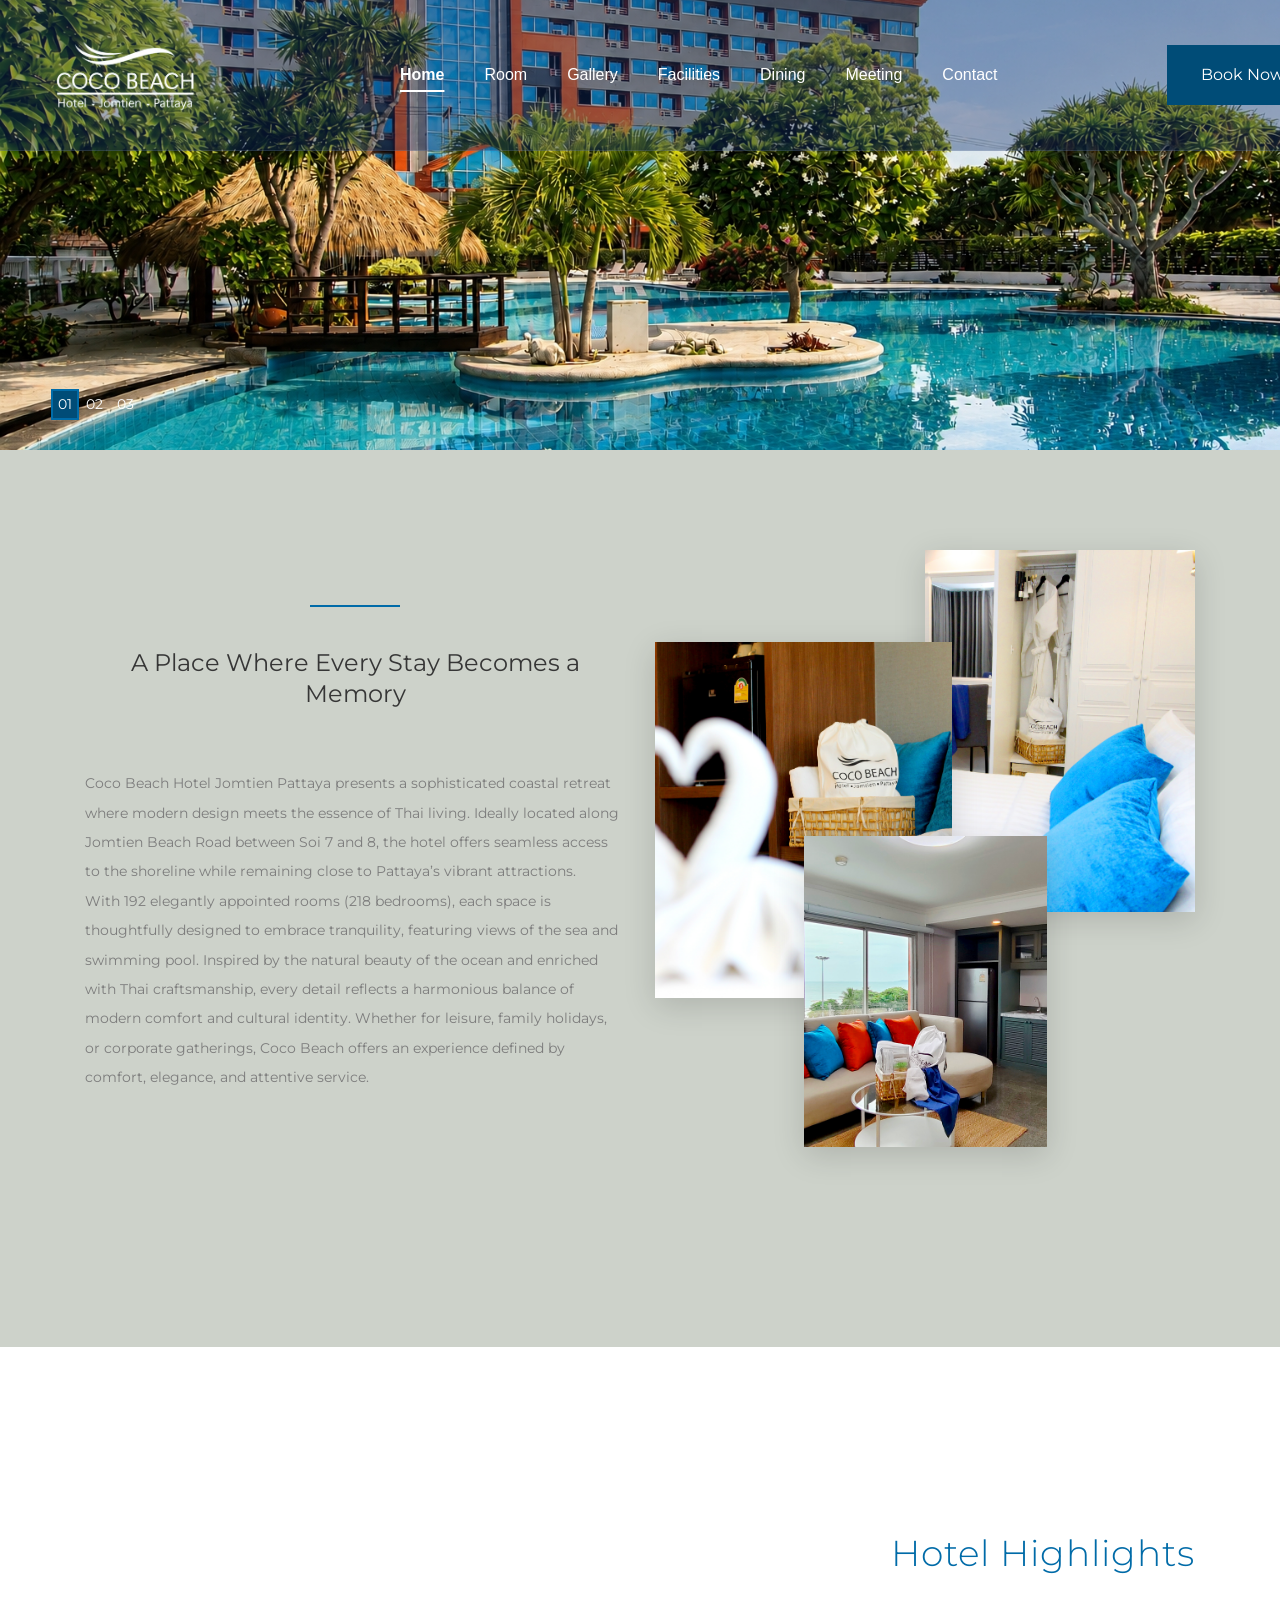
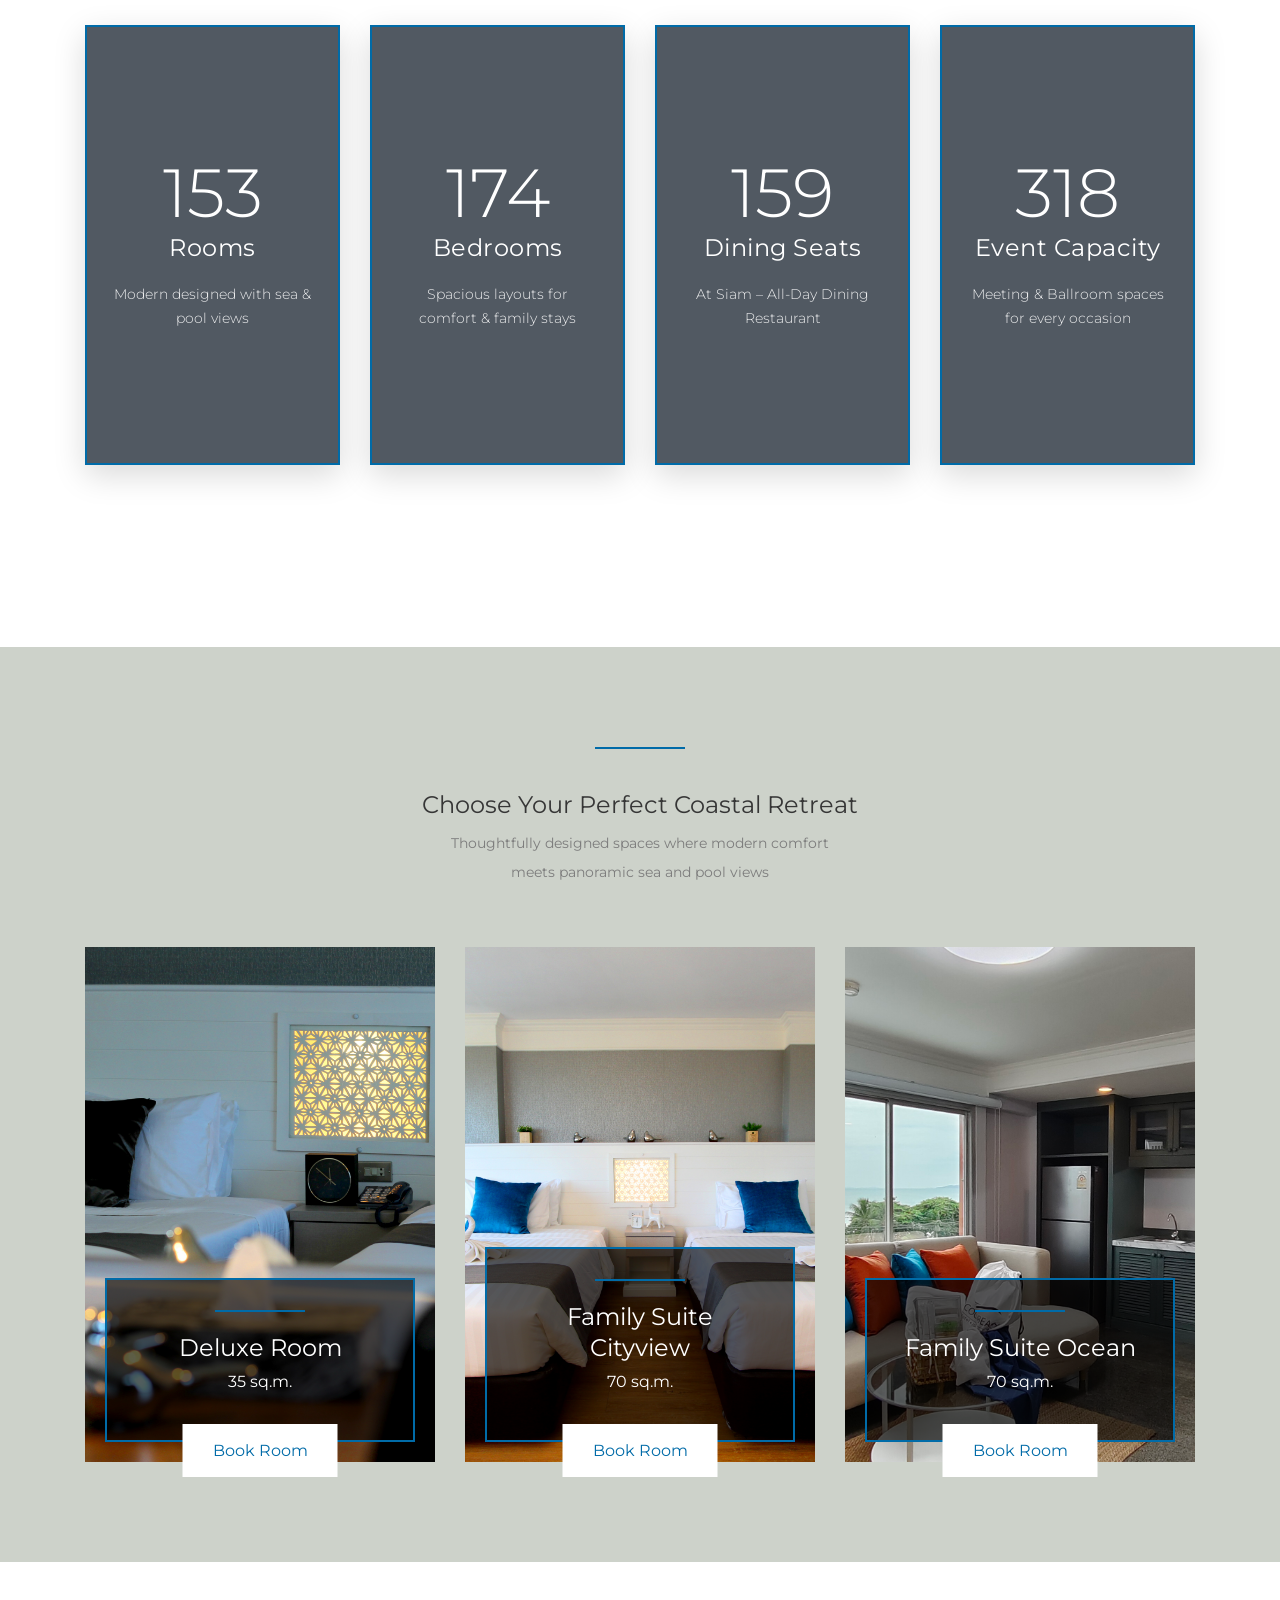
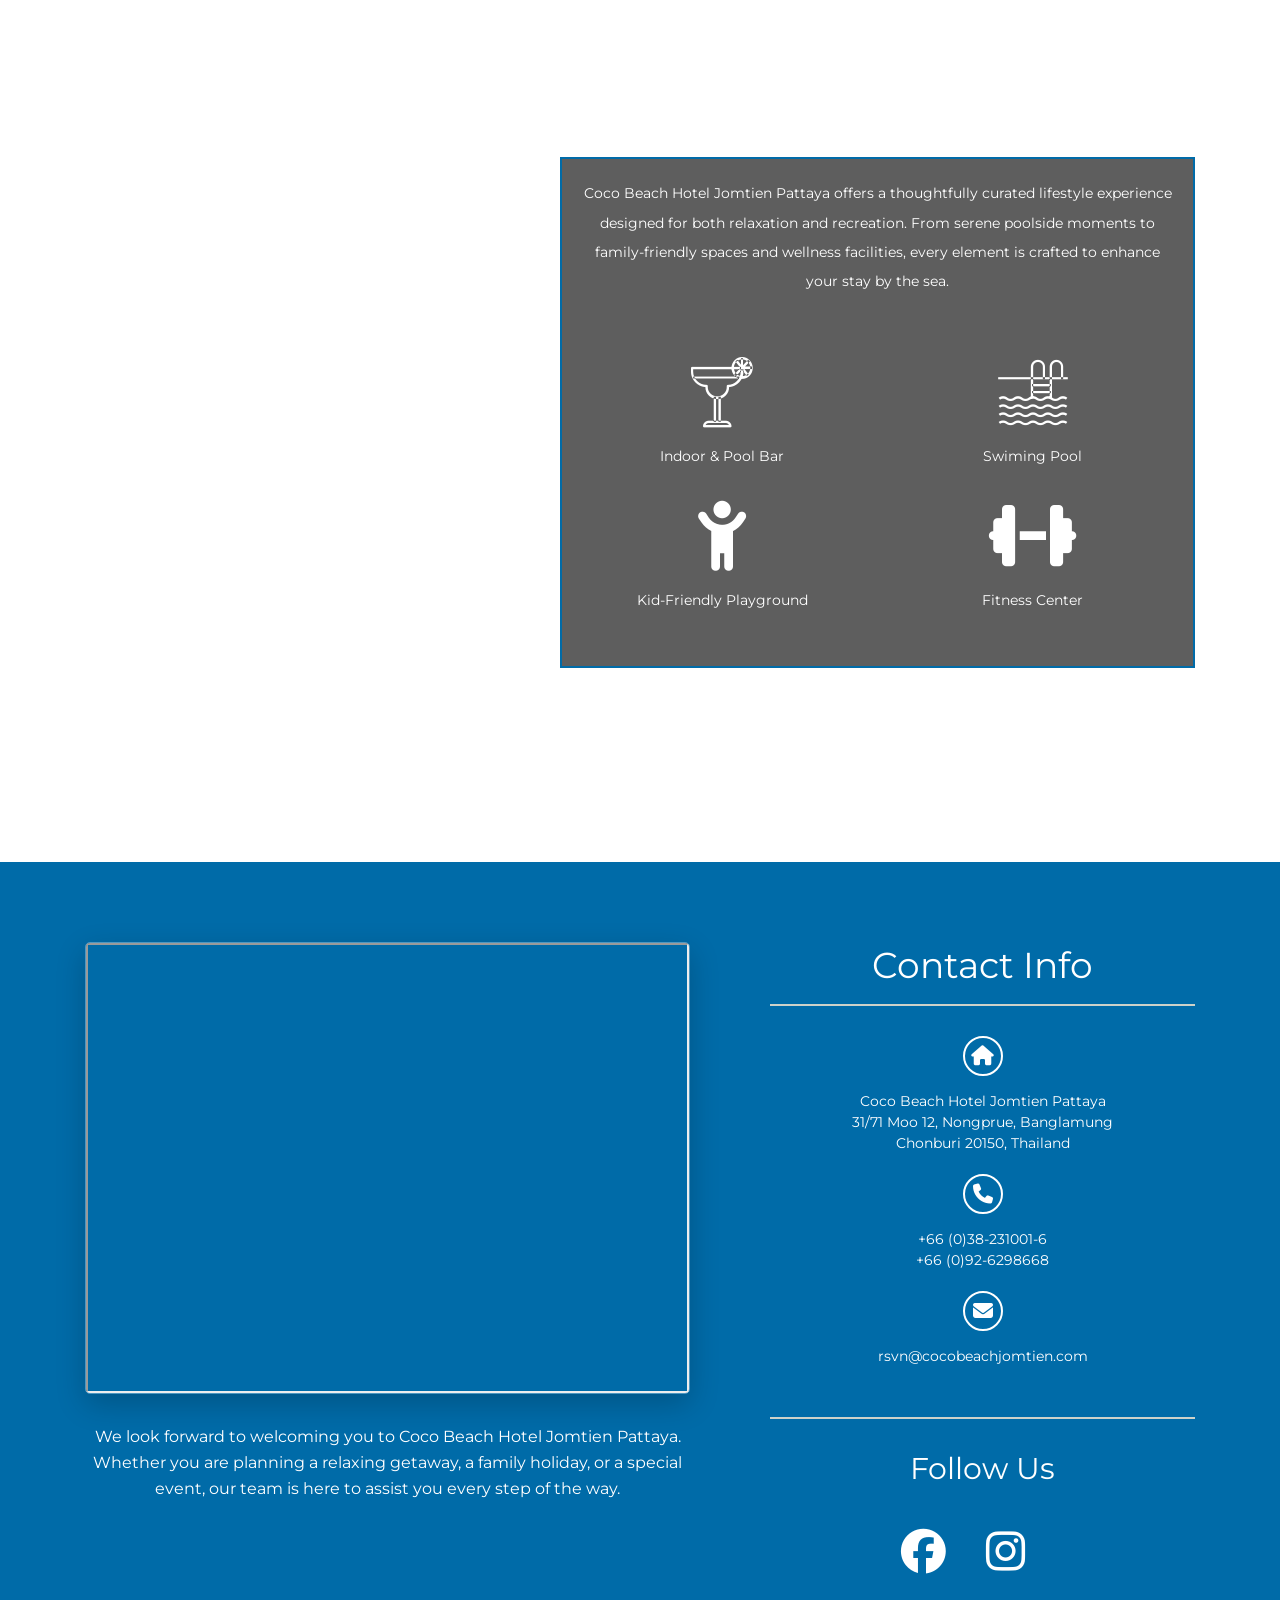
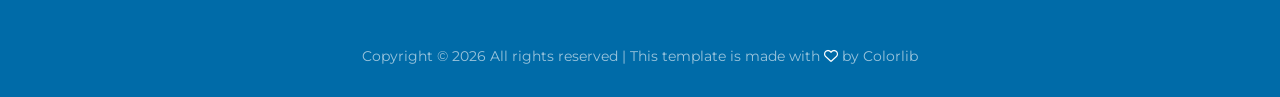
==== commit 91c5d0e5: "Up bg-button" ====
--- a/index.html
+++ b/index.html
@@ -15,7 +15,7 @@
     <link rel="icon" href="img/core-img/favicon.ico">
 
     <!-- Core Stylesheet -->
-    <link rel="stylesheet" href="style.css?v=6.9">
+    <link rel="stylesheet" href="style.css?v=7.8">
     <link rel="stylesheet" href="https://cdnjs.cloudflare.com/ajax/libs/font-awesome/6.4.2/css/all.min.css">
 
     <style>
--- a/style.css
+++ b/style.css
@@ -602,7 +602,7 @@
         .header-area .palatin-main-menu .classy-navbar .menu-btn a {
           color: #ffffff;
           font-size: 16px;
-          background-color: #006BA8;
+          background-color: #004C77 !important;
           height: 60px;
           line-height: 60px;
           min-width: 150px;
@@ -610,7 +610,7 @@
           display: inline-block;
           text-align: center; }
           .header-area .palatin-main-menu .classy-navbar .menu-btn a:hover {
-            background-color: #004C77;
+            background-color: #002d47 !important;
             color: #ffffff; }
   .header-area .is-sticky .palatin-main-menu {
     position: fixed;
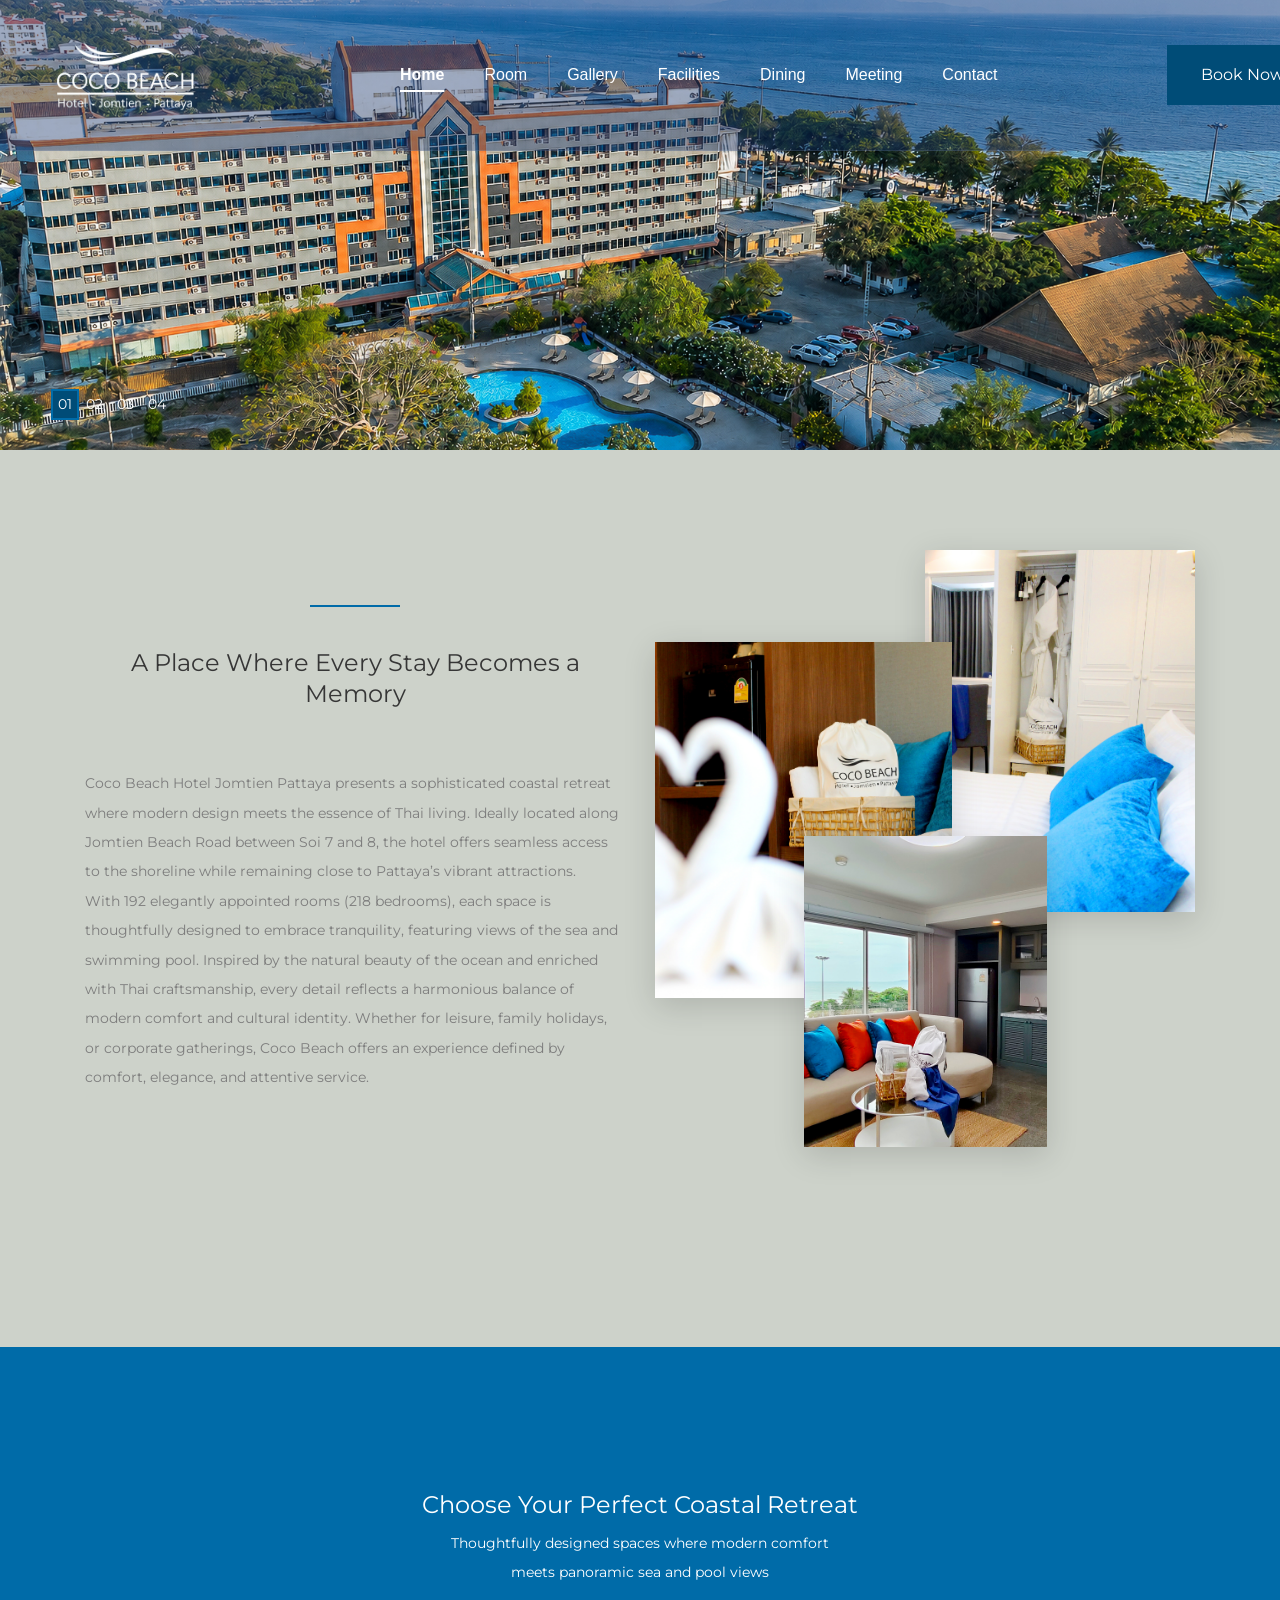
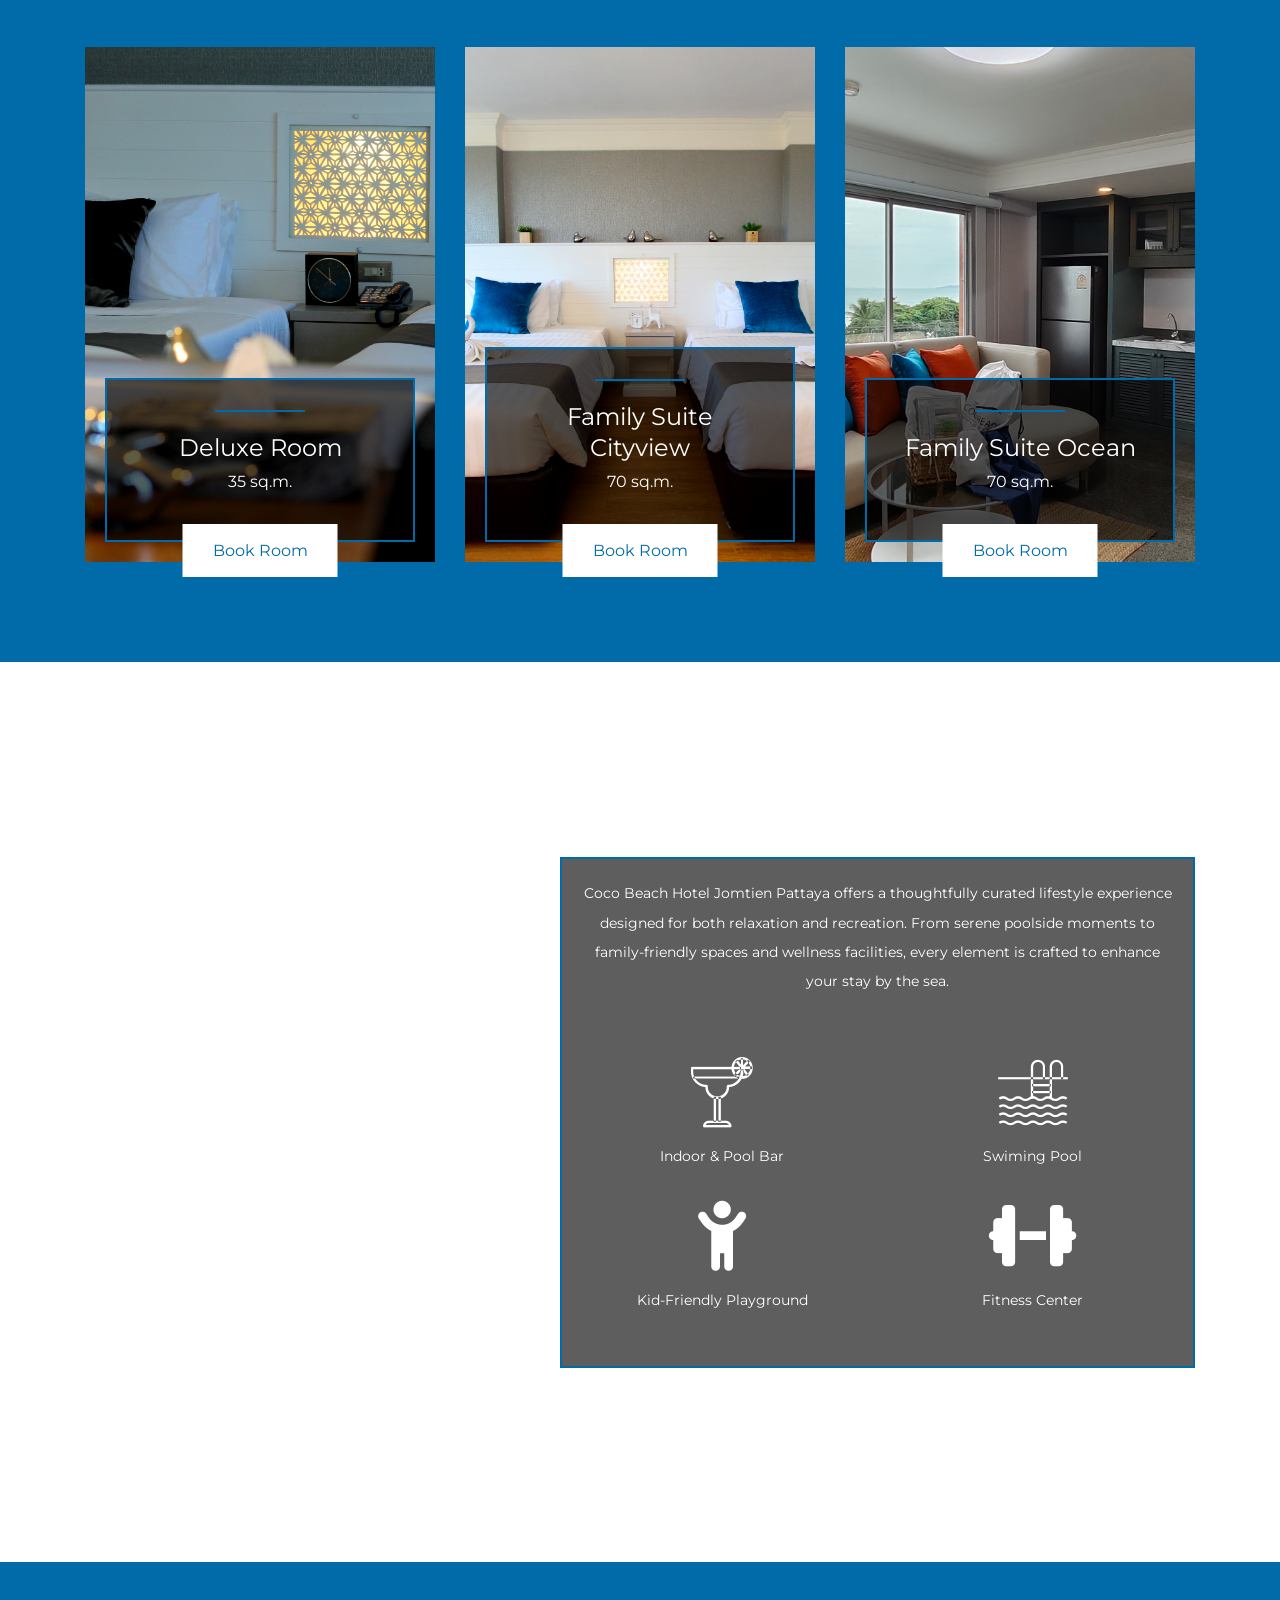
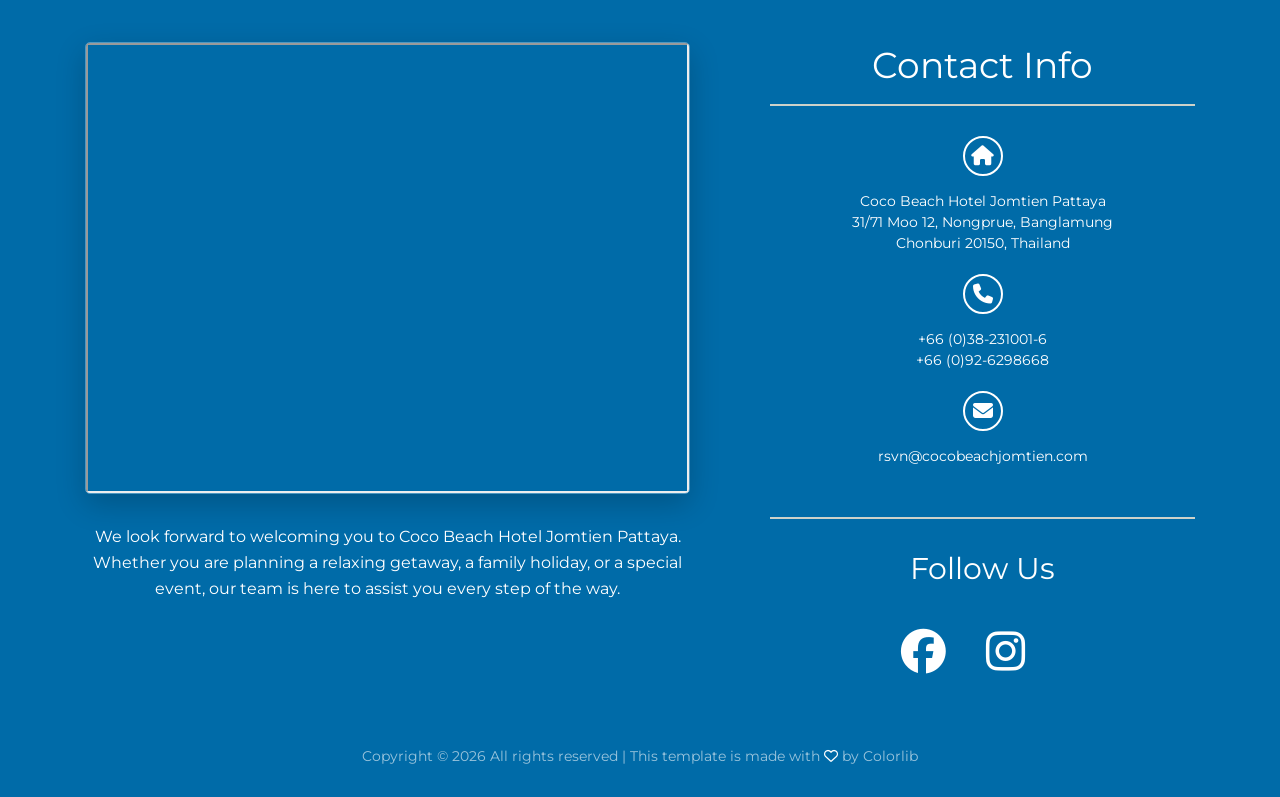
==== commit 69a79b79: "Update 2026-06-07" ====
--- a/index.html
+++ b/index.html
@@ -100,19 +100,25 @@
             <!-- Single Hero Slide -->
             <div class="single-hero-slide d-flex align-items-center justify-content-center">
                 <!-- Slide Img -->
-                <div class="slide-img bg-img" style="background-image: url(img/bg-img/bg-1.jpg?v=1.2);"></div>
+                <div class="slide-img bg-img" style="background-image: url(img/bg-img/newbg-index-1.jpg);"></div>
             </div>
 
             <!-- Single Hero Slide -->
             <div class="single-hero-slide d-flex align-items-center justify-content-center">
                 <!-- Slide Img -->
-                <div class="slide-img bg-img" style="background-image: url(img/bg-img/bg-2.jpg?v=1.2);"></div>
+                <div class="slide-img bg-img" style="background-image: url(img/bg-img/newbg-index-2.png);"></div>
             </div>
 
             <!-- Single Hero Slide -->
             <div class="single-hero-slide d-flex align-items-center justify-content-center">
                 <!-- Slide Img -->
-                <div class="slide-img bg-img" style="background-image: url(img/bg-img/bg-3.jpg?v=1.2);"></div>
+                <div class="slide-img bg-img" style="background-image: url(img/bg-img/newbg-index-3.png);"></div>
+            </div>
+
+            <!-- Single Hero Slide -->
+            <div class="single-hero-slide d-flex align-items-center justify-content-center">
+                <!-- Slide Img -->
+                <div class="slide-img bg-img" style="background-image: url(img/bg-img/newbg-index-4.jpg);"></div>
             </div>
 
         </div>
@@ -168,51 +174,41 @@
     <!-- ##### About Us Area End ##### -->
 
     <!-- ##### Section 2 Start ##### -->
-    <section class="pool-area bg-img bg-fixed d-flex align-items-center" style="background-image: url(img/bg-img/bg-section2.png); min-height: 100vh; padding: 80px 0;">
+    <!-- <section class="pool-area bg-img bg-fixed d-flex align-items-center" style="background-image: url(img/bg-img/bg-section2.png); min-height: 100vh; padding: 80px 0;">
         <div class="container">
-            <!-- Header Title -->
             <div class="row mb-5">
                 <div class="col-12 text-right text-center-mobile">
                     <h2 class="highlights-title">Hotel Highlights</h2>
                 </div>
             </div>
 
-            <!-- Highlights Grid -->
             <div class="row">
-                <!-- Card 1 -->
                 <div class="col-12 col-sm-6 col-lg-3 mb-4 mb-lg-0">
                     <div class="highlight-box">
-                        <!-- <div class="highlight-icon"><i class="icon-resort"></i></div> -->
                         <div class="highlight-number"><span class="counter">192</span></div>
                         <h4 class="highlight-label">Rooms</h4>
                         <p class="highlight-desc">Modern designed with sea & pool views</p>
                     </div>
                 </div>
 
-                <!-- Card 2 -->
                 <div class="col-12 col-sm-6 col-lg-3 mb-4 mb-lg-0">
                     <div class="highlight-box">
-                        <!-- <div class="highlight-icon"><i class="icon-swimming-pool"></i></div> -->
                         <div class="highlight-number"><span class="counter">218</span></div>
                         <h4 class="highlight-label">Bedrooms</h4>
                         <p class="highlight-desc">Spacious layouts for comfort & family stays</p>
                     </div>
                 </div>
 
-                <!-- Card 3 -->
                 <div class="col-12 col-sm-6 col-lg-3 mb-4 mb-lg-0">
                     <div class="highlight-box">
-                        <!-- <div class="highlight-icon"><i class="icon-restaurant"></i></div> -->
                         <div class="highlight-number"><span class="counter">200</span></div>
                         <h4 class="highlight-label">Dining Seats</h4>
                         <p class="highlight-desc">At Siam – All-Day Dining Restaurant</p>
                     </div>
                 </div>
 
-                <!-- Card 4 -->
                 <div class="col-12 col-sm-6 col-lg-3">
                     <div class="highlight-box">
-                        <!-- <div class="highlight-icon"><i class="icon-cocktail-1"></i></div> -->
                         <div class="highlight-number"><span class="counter">400</span></div>
                         <h4 class="highlight-label">Event Capacity</h4>
                         <p class="highlight-desc">Meeting & Ballroom spaces for every occasion</p>
@@ -220,7 +216,7 @@
                 </div>
             </div>
         </div>
-    </section>
+    </section> -->
     <!-- ##### Section 2 End ##### -->
 
     <style>
@@ -319,14 +315,14 @@
     </style>
 
     <!-- ##### Rooms Area Start ##### -->
-    <section class="rooms-area section-padding-100-0" style="background-color: #CDD2CA;">
+    <section class="rooms-area section-padding-100-0"  style="background-color: #006ba8;">
         <div class="container">
             <div class="row justify-content-center">
                 <div class="col-12 col-lg-6">
                     <div class="section-heading text-center">
                         <div class="line-"></div>
-                        <h4>Choose Your Perfect Coastal Retreat</h4>
-                        <p>Thoughtfully designed spaces where modern comfort <br> meets panoramic sea and pool views</p>
+                        <h4 style="color: white;">Choose Your Perfect Coastal Retreat</h4>
+                        <p style="color: white;">Thoughtfully designed spaces where modern comfort <br> meets panoramic sea and pool views</p>
                     </div>
                 </div>
             </div>
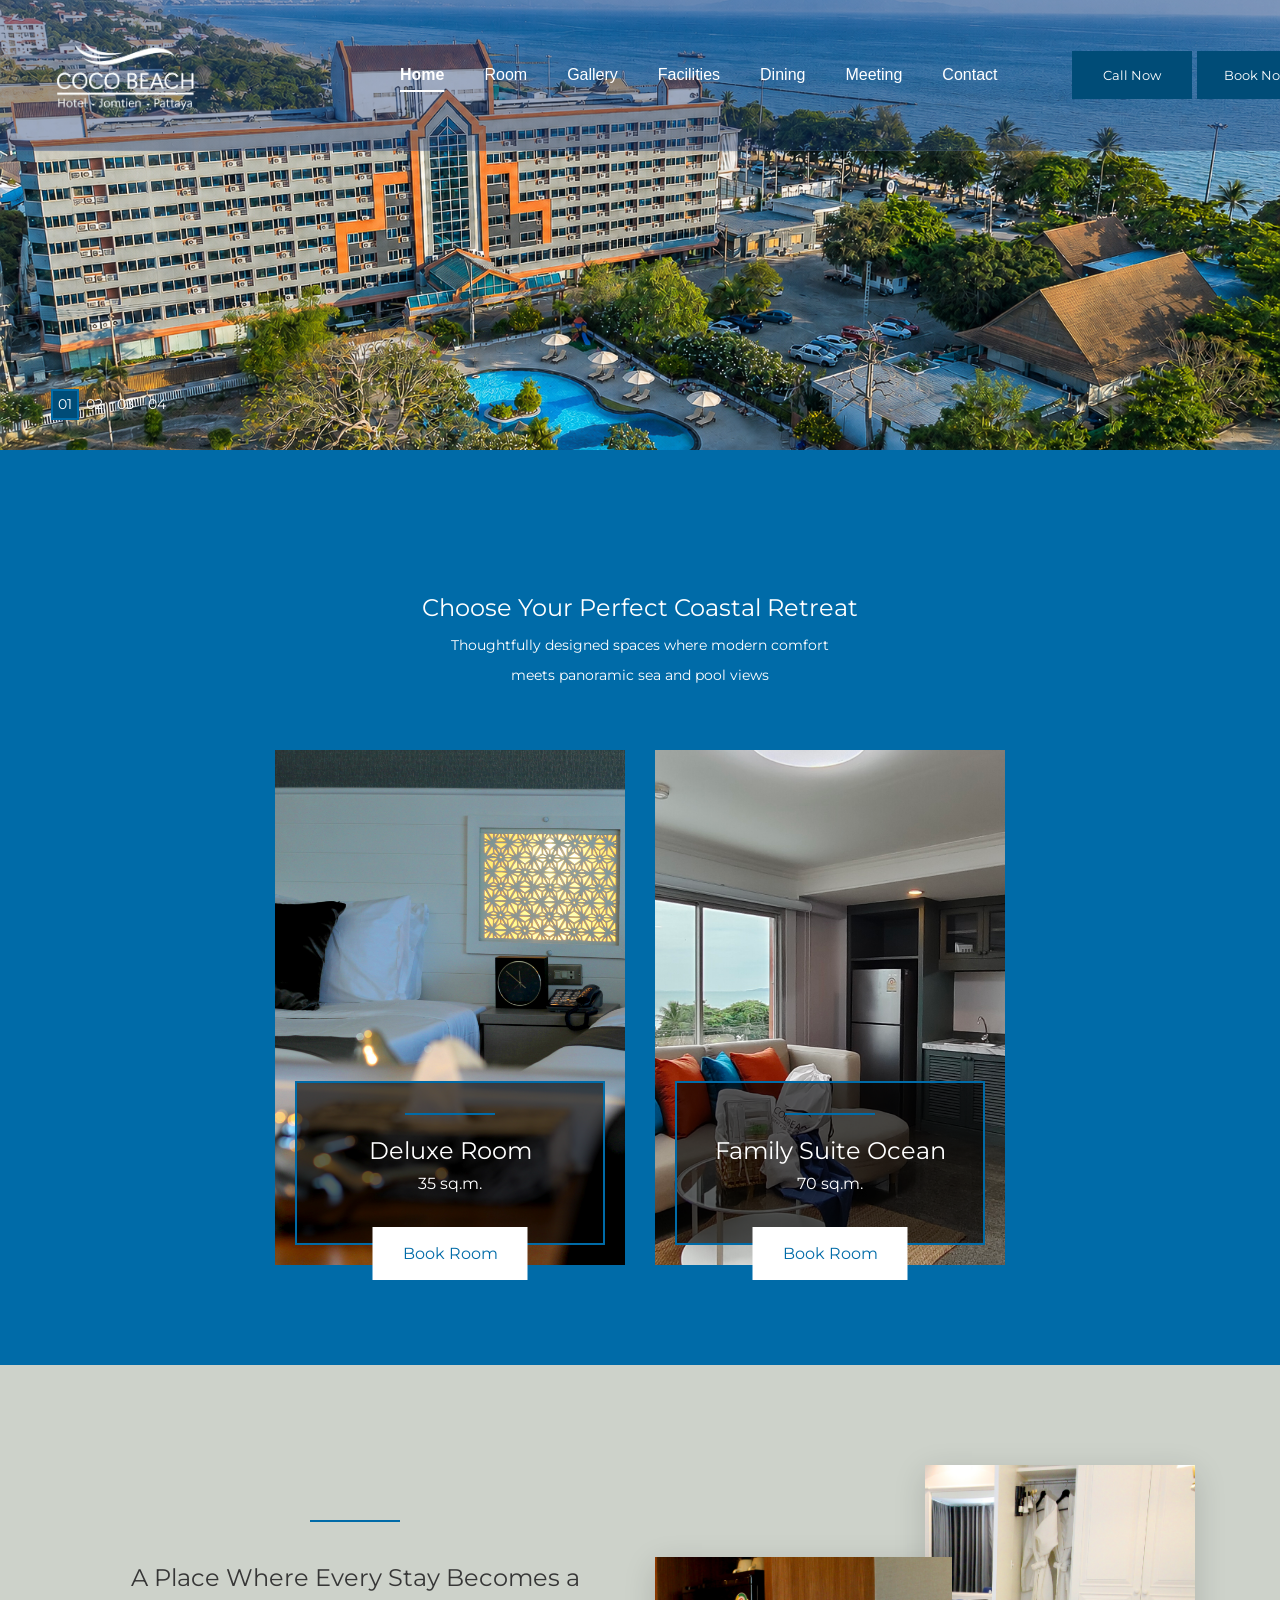
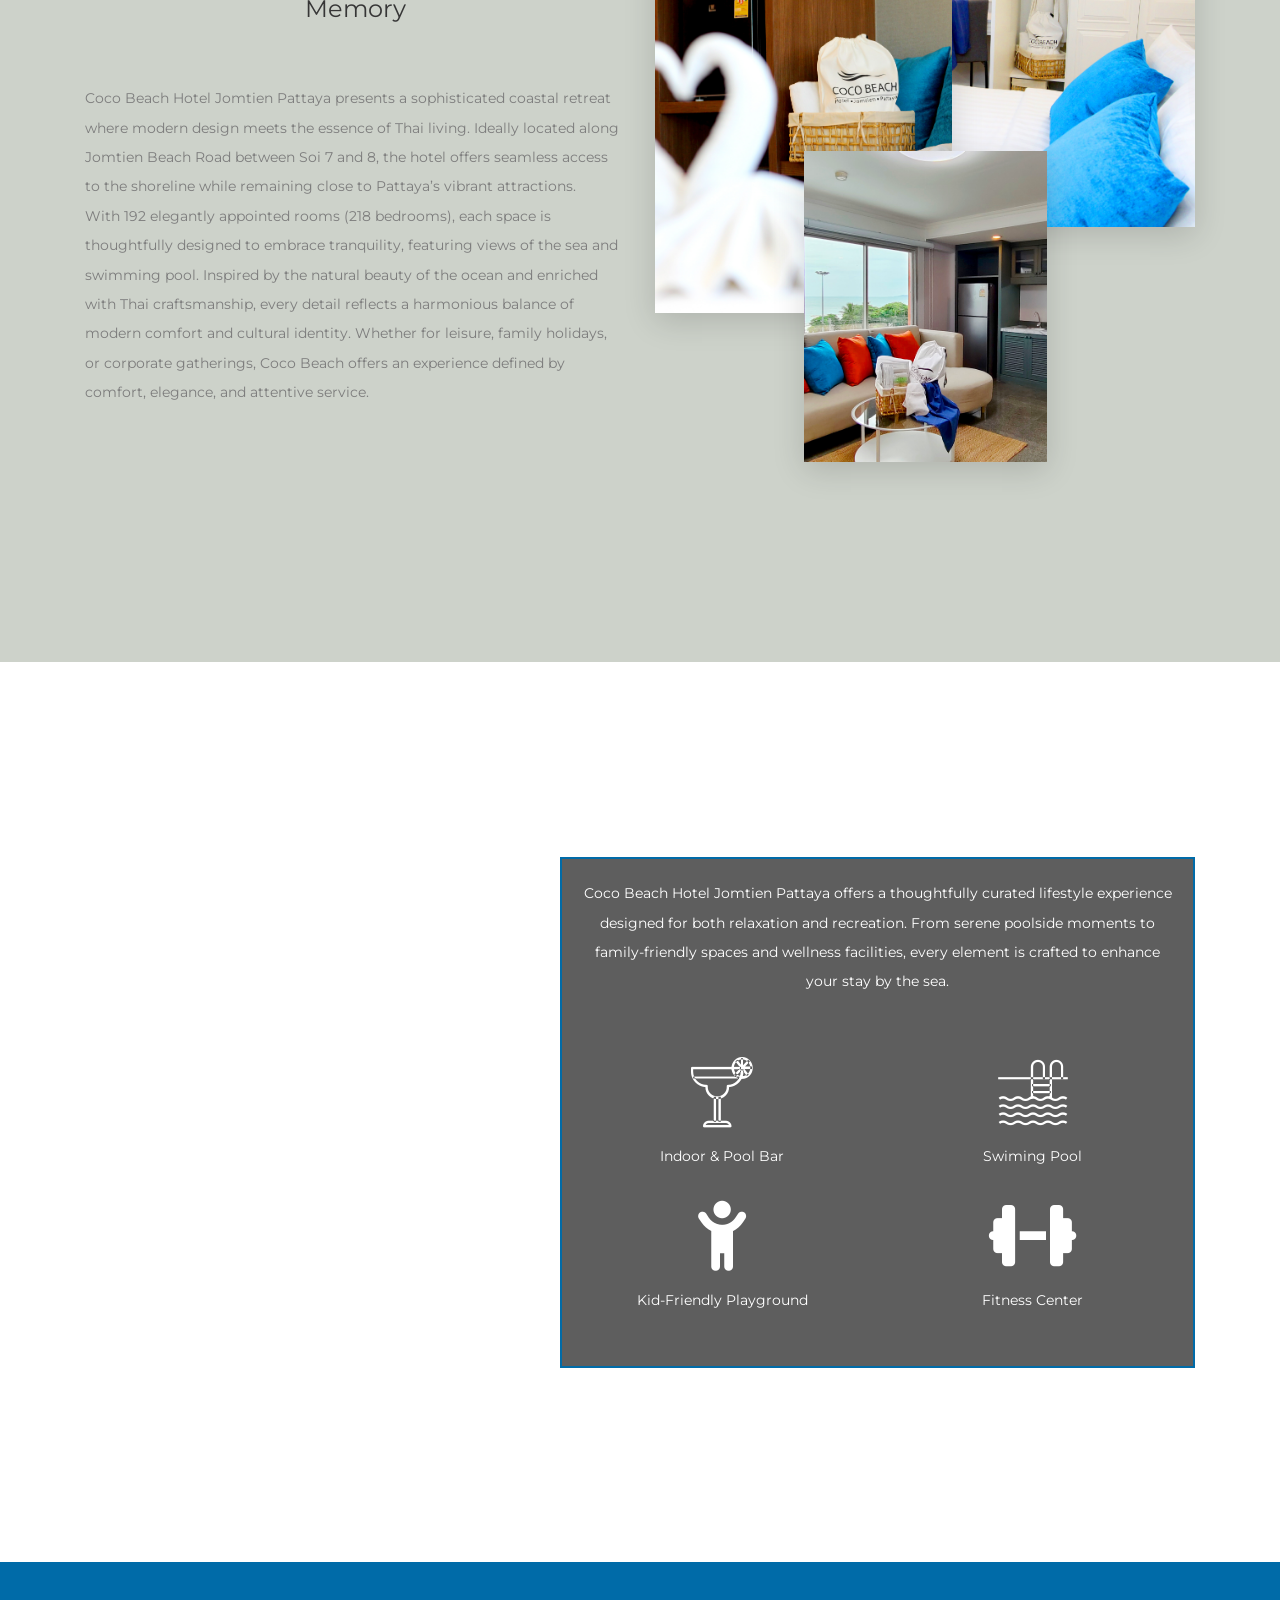
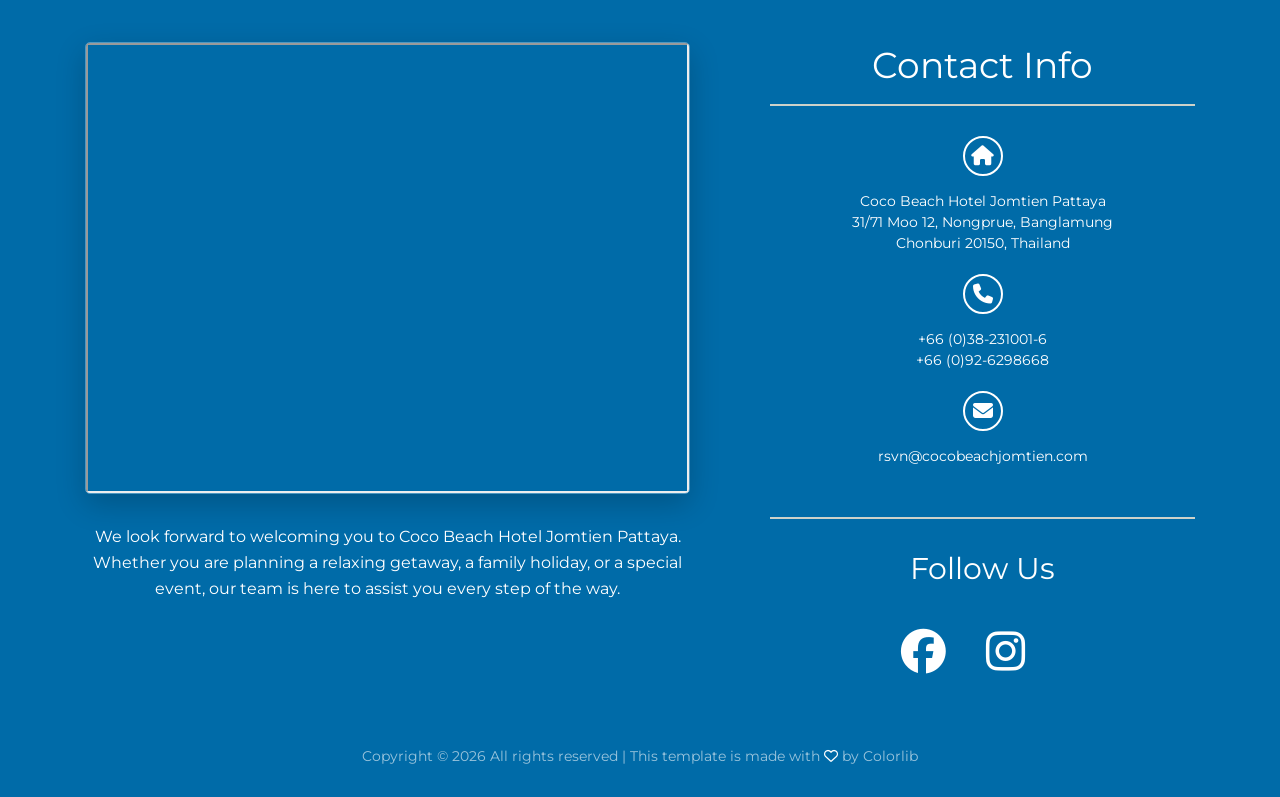
==== commit 0ac563b6: "Update before Add model Call to all page" ====
--- a/index.html
+++ b/index.html
@@ -15,7 +15,7 @@
     <link rel="icon" href="img/core-img/favicon.ico">
 
     <!-- Core Stylesheet -->
-    <link rel="stylesheet" href="style.css?v=7.8">
+    <link rel="stylesheet" href="style.css?v=7.9">
     <link rel="stylesheet" href="https://cdnjs.cloudflare.com/ajax/libs/font-awesome/6.4.2/css/all.min.css">
 
     <style>
@@ -84,6 +84,7 @@
 
                         <!-- Button -->
                         <div class="menu-btn">
+                            <a href="#" class="btn palatin-btn">Call Now</a>
                             <a href="#" class="btn palatin-btn">Book Now</a>
                         </div>
                     </nav>
@@ -125,10 +126,75 @@
     </section>
     <!-- ##### Hero Area End ##### -->
 
-    <!-- ##### Book Now Area Start ##### -->
-    <!-- <div class="book-now-area">
-    </div> -->
-    <!-- ##### Book Now Area End ##### -->
+
+    <!-- ##### Rooms Area Start ##### -->
+    <section class="rooms-area section-padding-100-0"  style="background-color: #006ba8;">
+        <div class="container">
+            <div class="row justify-content-center">
+                <div class="col-12 col-lg-6">
+                    <div class="section-heading text-center">
+                        <div class="line-"></div>
+                        <h4 style="color: white;">Choose Your Perfect Coastal Retreat</h4>
+                        <p style="color: white;">Thoughtfully designed spaces where modern comfort <br> meets panoramic sea and pool views</p>
+                    </div>
+                </div>
+            </div>
+
+            <div class="row justify-content-center">
+
+                <!-- Single Rooms Area -->
+                <div class="col-12 col-md-6 col-lg-4">
+                    <div class="single-rooms-area wow fadeInUp" data-wow-delay="100ms">
+                        <!-- Thumbnail -->
+                        <div class="bg-thumbnail bg-img" style="background-image: url(img/rooms-img/room-1-00.jpg);"></div>
+                        <!-- Price -->
+                        <!-- <p class="price-from">From $150/night</p> -->
+                        <!-- Rooms Text -->
+                        <div class="rooms-text">
+                            <div class="line"></div>
+                            <h4>Deluxe Room </h4>
+                            <h6 style="color: white;">35 sq.m.</h6>
+                        </div>
+                        <!-- Book Room -->
+                        <a href="#" class="book-room-btn btn palatin-btn">Book Room</a>
+                    </div>
+                </div>
+
+                <!-- Single Rooms Area -->
+                <!-- <div class="col-12 col-md-6 col-lg-4">
+                    <div class="single-rooms-area wow fadeInUp" data-wow-delay="300ms">
+                        <div class="bg-thumbnail bg-img" style="background-image: url(img/rooms-img/room-2-00.jpg);"></div>
+                        <div class="rooms-text">
+                            <div class="line"></div>
+                            <h4>Family Suite Cityview</h4>
+                            <h6 style="color: white;">70 sq.m.</h6>
+                        </div>
+                        <a href="#" class="book-room-btn btn palatin-btn">Book Room</a>
+                    </div>
+                </div> -->
+
+                <!-- Single Rooms Area -->
+                <div class="col-12 col-md-6 col-lg-4">
+                    <div class="single-rooms-area wow fadeInUp" data-wow-delay="500ms">
+                        <!-- Thumbnail -->
+                        <div class="bg-thumbnail bg-img" style="background-image: url(img/rooms-img/room-3-00.jpg);"></div>
+                        <!-- Price -->
+                        <!-- <p class="price-from">From $100/night</p> -->
+                        <!-- Rooms Text -->
+                        <div class="rooms-text">
+                            <div class="line"></div>
+                            <h4>Family Suite Ocean</h4>
+                            <h6 style="color: white;">70 sq.m.</h6>
+                        </div>
+                        <!-- Book Room -->
+                        <a href="#" class="book-room-btn btn palatin-btn">Book Room</a>
+                    </div>
+                </div>
+
+            </div>
+        </div>
+    </section>
+    <!-- ##### Rooms Area End ##### -->
 
     <!-- ##### About Us Area Start ##### -->
     <section class="about-us-area section-padding-100" style="background-color: #CDD2CA;">
@@ -314,79 +380,6 @@
         }
     </style>
 
-    <!-- ##### Rooms Area Start ##### -->
-    <section class="rooms-area section-padding-100-0"  style="background-color: #006ba8;">
-        <div class="container">
-            <div class="row justify-content-center">
-                <div class="col-12 col-lg-6">
-                    <div class="section-heading text-center">
-                        <div class="line-"></div>
-                        <h4 style="color: white;">Choose Your Perfect Coastal Retreat</h4>
-                        <p style="color: white;">Thoughtfully designed spaces where modern comfort <br> meets panoramic sea and pool views</p>
-                    </div>
-                </div>
-            </div>
-
-            <div class="row justify-content-center">
-
-                <!-- Single Rooms Area -->
-                <div class="col-12 col-md-6 col-lg-4">
-                    <div class="single-rooms-area wow fadeInUp" data-wow-delay="100ms">
-                        <!-- Thumbnail -->
-                        <div class="bg-thumbnail bg-img" style="background-image: url(img/rooms-img/room-1-00.jpg);"></div>
-                        <!-- Price -->
-                        <!-- <p class="price-from">From $150/night</p> -->
-                        <!-- Rooms Text -->
-                        <div class="rooms-text">
-                            <div class="line"></div>
-                            <h4>Deluxe Room </h4>
-                            <h6 style="color: white;">35 sq.m.</h6>
-                        </div>
-                        <!-- Book Room -->
-                        <a href="#" class="book-room-btn btn palatin-btn">Book Room</a>
-                    </div>
-                </div>
-
-                <!-- Single Rooms Area -->
-                <div class="col-12 col-md-6 col-lg-4">
-                    <div class="single-rooms-area wow fadeInUp" data-wow-delay="300ms">
-                        <!-- Thumbnail -->
-                        <div class="bg-thumbnail bg-img" style="background-image: url(img/rooms-img/room-2-00.jpg);"></div>
-                        <!-- Price -->
-                        <!-- <p class="price-from">From $150/night</p> -->
-                        <!-- Rooms Text -->
-                        <div class="rooms-text">
-                            <div class="line"></div>
-                            <h4>Family Suite Cityview</h4>
-                            <h6 style="color: white;">70 sq.m.</h6>
-                        </div>
-                        <!-- Book Room -->
-                        <a href="#" class="book-room-btn btn palatin-btn">Book Room</a>
-                    </div>
-                </div>
-
-                <!-- Single Rooms Area -->
-                <div class="col-12 col-md-6 col-lg-4">
-                    <div class="single-rooms-area wow fadeInUp" data-wow-delay="500ms">
-                        <!-- Thumbnail -->
-                        <div class="bg-thumbnail bg-img" style="background-image: url(img/rooms-img/room-3-00.jpg);"></div>
-                        <!-- Price -->
-                        <!-- <p class="price-from">From $100/night</p> -->
-                        <!-- Rooms Text -->
-                        <div class="rooms-text">
-                            <div class="line"></div>
-                            <h4>Family Suite Ocean</h4>
-                            <h6 style="color: white;">70 sq.m.</h6>
-                        </div>
-                        <!-- Book Room -->
-                        <a href="#" class="book-room-btn btn palatin-btn">Book Room</a>
-                    </div>
-                </div>
-
-            </div>
-        </div>
-    </section>
-    <!-- ##### Rooms Area End ##### -->
 
 
     <!-- ##### Pool Area Start ##### -->
--- a/style.css
+++ b/style.css
@@ -587,7 +587,16 @@
         -webkit-box-flex: 0;
         -ms-flex: 0 0 300px;
         flex: 0 0 300px;
-        text-align: right;
+        display: -webkit-box;
+        display: -ms-flexbox;
+        display: flex;
+        -webkit-box-pack: end;
+        -ms-flex-pack: end;
+        justify-content: flex-end;
+        -webkit-box-align: center;
+        -ms-flex-align: center;
+        align-items: center;
+        gap: 5px;
         z-index: 100; }
         @media only screen and (min-width: 992px) and (max-width: 1199px) {
           .header-area .palatin-main-menu .classy-navbar .menu-btn {
@@ -601,11 +610,12 @@
             display: none !important; } }
         .header-area .palatin-main-menu .classy-navbar .menu-btn a {
           color: #ffffff;
-          font-size: 16px;
+          font-size: 13px;
           background-color: #004C77 !important;
-          height: 60px;
-          line-height: 60px;
-          min-width: 150px;
+          height: 48px;
+          line-height: 48px;
+          min-width: 120px;
+          padding: 0 24px;
           border-radius: 0;
           display: inline-block;
           text-align: center; }
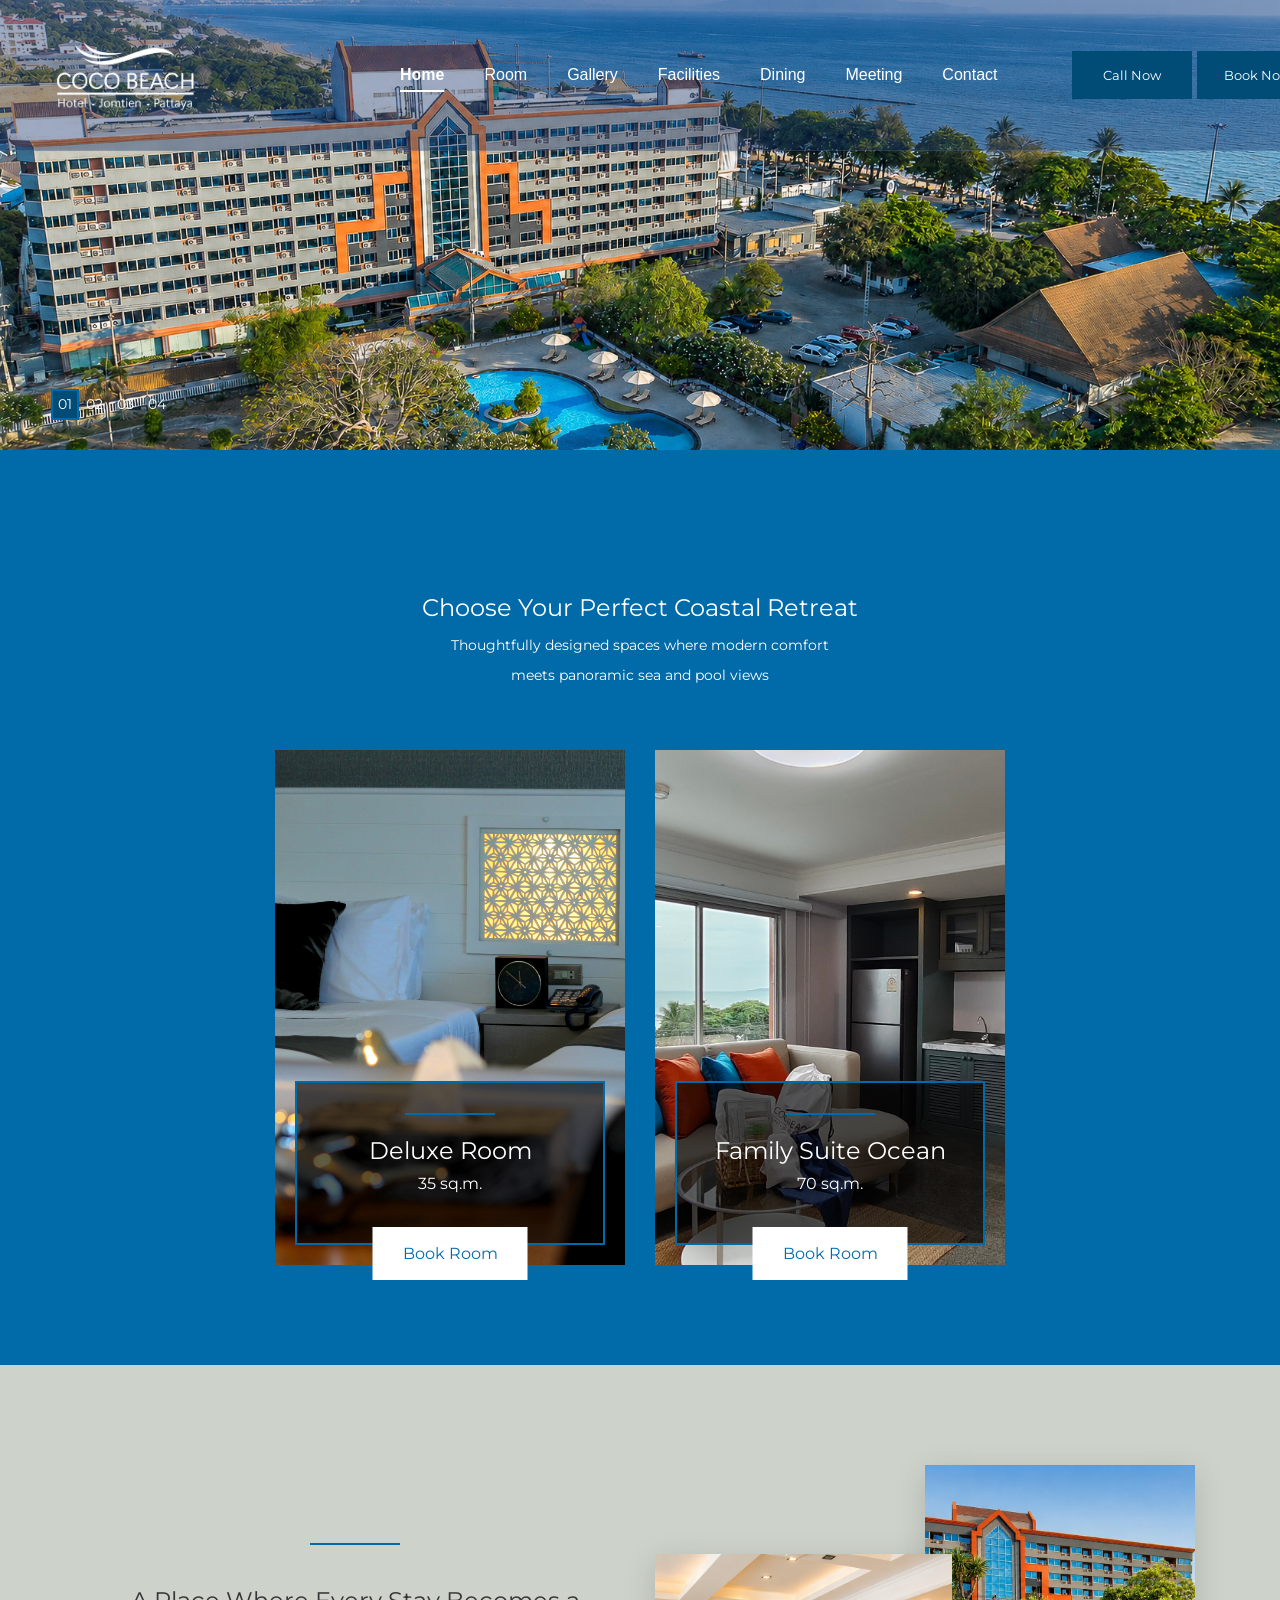
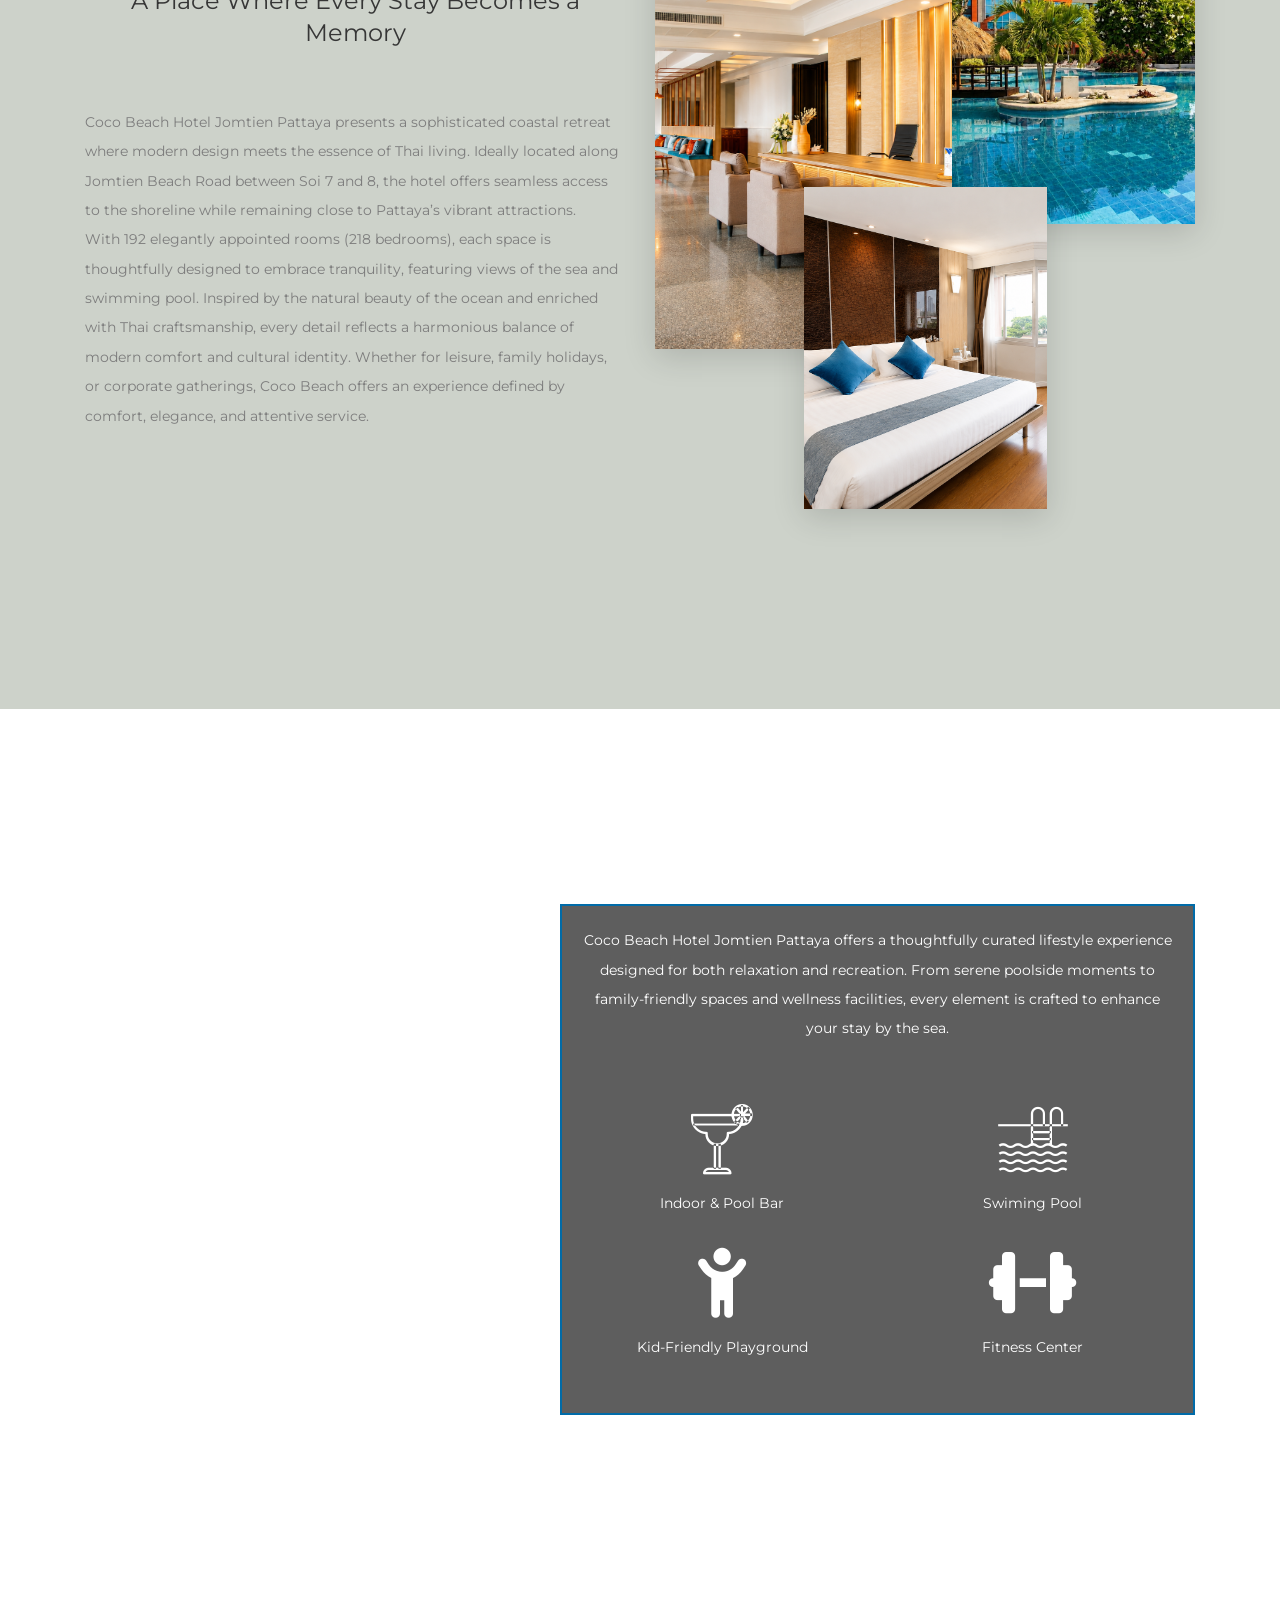
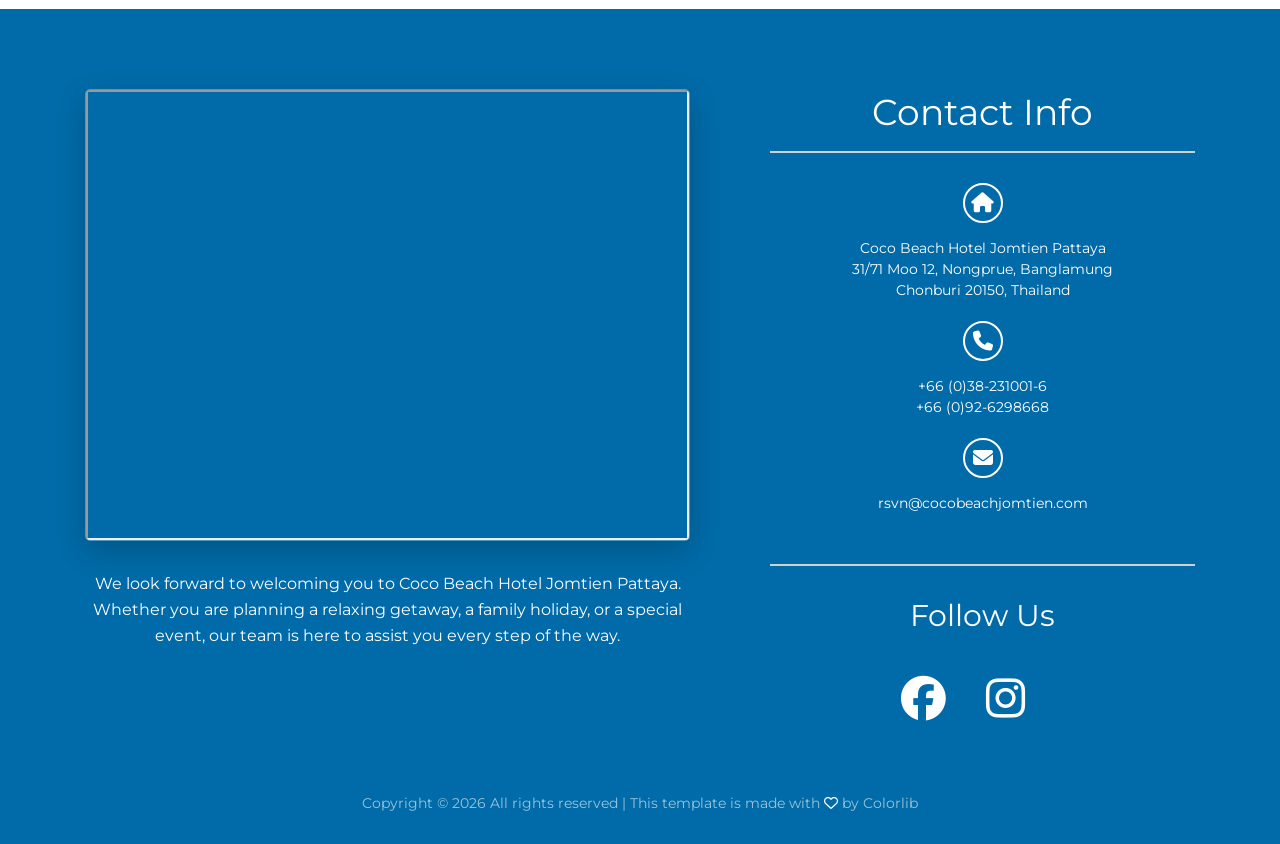
==== commit 8134b38e: "After Add model callnow allpage" ====
--- a/index.html
+++ b/index.html
@@ -15,7 +15,7 @@
     <link rel="icon" href="img/core-img/favicon.ico">
 
     <!-- Core Stylesheet -->
-    <link rel="stylesheet" href="style.css?v=7.9">
+    <link rel="stylesheet" href="style.css?v=8.0">
     <link rel="stylesheet" href="https://cdnjs.cloudflare.com/ajax/libs/font-awesome/6.4.2/css/all.min.css">
 
     <style>
@@ -222,15 +222,15 @@
                     <div class="about-thumbnail homepage mb-100">
                         <!-- First Img -->
                         <div class="first-img wow fadeInUp" data-wow-delay="100ms">
-                            <img src="img/bg-img/mix3-02.jpg?v=1.1" alt="">
+                            <img src="img/Section2/section2-01.jpg" alt="">
                         </div>
                         <!-- Second Img -->
                         <div class="second-img wow fadeInUp" data-wow-delay="300ms">
-                            <img src="img/bg-img/mix3-03.jpg?v=1.1" alt="">
+                            <img src="img/Section2/section2-02.png" alt="">
                         </div>
                         <!-- Third Img-->
                         <div class="third-img wow fadeInUp" data-wow-delay="500ms">
-                            <img src="img/bg-img/mix3-01.jpg?v=1.1" alt="">
+                            <img src="img/Section2/section2-03.png" alt="">
                         </div>
                     </div>
                 </div>
@@ -529,6 +529,81 @@
     <script src="js/plugins/plugins.js"></script>
     <!-- Active js -->
     <script src="js/active.js"></script>
+
+    <!-- Beautiful Contact Pop-up Modal -->
+    <div id="contactModal" class="contact-modal-overlay">
+        <div class="contact-modal-container">
+            <!-- Close Button -->
+            <button class="contact-modal-close-btn" id="closeModalBtn">&times;</button>
+            
+            <!-- Modal Header -->
+            <div class="contact-modal-header">
+                <div class="contact-modal-icon">
+                    <i class="fa-solid fa-phone"></i>
+                </div>
+                <h3>Contact Us</h3>
+                <p>Please feel free to call us for reservations and inquiries.</p>
+            </div>
+            
+            <!-- Modal Body -->
+            <div class="contact-modal-body">
+                <!-- Phone Info -->
+                <div class="contact-card-item">
+                    <div class="contact-card-icon-box">
+                        <i class="fa fa-phone"></i>
+                    </div>
+                    <div class="contact-card-text-box">
+                        <h4>Phone Numbers</h4>
+                        <p><a href="tel:+6638231001">+66 (0) 38-231001-6</a></p>
+                        <p><a href="tel:+66926298668">+66 (0) 92-6298668</a></p>
+                    </div>
+                </div>
+            </div>
+
+            <!-- Modal Footer -->
+            <div class="contact-modal-footer">
+                <button class="contact-modal-secondary-btn" id="closeModalBtn2" style="width: 100%;">Close</button>
+            </div>
+        </div>
+    </div>
+
+    <!-- Contact Modal Script -->
+    <script>
+        $(document).ready(function() {
+            var modal = $('#contactModal');
+            var closeBtn = $('#closeModalBtn');
+            var closeBtn2 = $('#closeModalBtn2');
+
+            // Function to open modal
+            function openModal() {
+                modal.addClass('active');
+            }
+
+            // Function to close modal
+            function closeModal() {
+                modal.removeClass('active');
+            }
+
+            // Hook close button actions
+            closeBtn.on('click', closeModal);
+            closeBtn2.on('click', closeModal);
+
+            // Also close if clicked outside the container
+            modal.on('click', function(e) {
+                if ($(e.target).is('#contactModal')) {
+                    closeModal();
+                }
+            });
+
+            // Make the "Call Now" buttons in navbar trigger the modal
+            $(document).on('click', '.menu-btn a, .proposal-btn', function(e) {
+                if ($(this).hasClass('proposal-btn') || $(this).text().trim().toLowerCase() === 'call now') {
+                    e.preventDefault();
+                    openModal();
+                }
+            });
+        });
+    </script>
 </body>
 
 </html>
--- a/style.css
+++ b/style.css
@@ -2072,3 +2072,261 @@
 .bg-dark-blue .single-accordion h6 a span {
   color: #ffffff !important;
 }
+
+/* Custom Contact Modal Styles */
+.contact-modal-overlay {
+  position: fixed;
+  top: 0;
+  left: 0;
+  width: 100%;
+  height: 100%;
+  background-color: rgba(3, 24, 48, 0.7); /* Deep blue premium semi-transparent backdrop */
+  backdrop-filter: blur(8px);
+  -webkit-backdrop-filter: blur(8px);
+  z-index: 99999;
+  display: -webkit-box;
+  display: -ms-flexbox;
+  display: flex;
+  -webkit-box-align: center;
+  -ms-flex-align: center;
+  align-items: center;
+  -webkit-box-pack: center;
+  -ms-flex-pack: center;
+  justify-content: center;
+  opacity: 0;
+  pointer-events: none;
+  -webkit-transition: opacity 400ms ease;
+  transition: opacity 400ms ease;
+}
+
+.contact-modal-overlay.active {
+  opacity: 1;
+  pointer-events: auto;
+}
+
+.contact-modal-container {
+  background-color: #CDD2CA;
+  border-radius: 16px;
+  width: 90%;
+  max-width: 500px;
+  padding: 40px;
+  box-shadow: 0 20px 50px rgba(0, 0, 0, 0.3);
+  position: relative;
+  -webkit-transform: scale(0.9);
+  transform: scale(0.9);
+  -webkit-transition: -webkit-transform 400ms cubic-bezier(0.34, 1.56, 0.64, 1);
+  transition: -webkit-transform 400ms cubic-bezier(0.34, 1.56, 0.64, 1);
+  transition: transform 400ms cubic-bezier(0.34, 1.56, 0.64, 1);
+  transition: transform 400ms cubic-bezier(0.34, 1.56, 0.64, 1), -webkit-transform 400ms cubic-bezier(0.34, 1.56, 0.64, 1);
+  border: 2px solid #006BA8;
+  font-family: 'Montserrat', sans-serif;
+  text-align: left;
+}
+
+.contact-modal-overlay.active .contact-modal-container {
+  -webkit-transform: scale(1);
+  transform: scale(1);
+}
+
+.contact-modal-close-btn {
+  position: absolute;
+  top: 20px;
+  right: 20px;
+  background: none;
+  border: none;
+  font-size: 28px;
+  color: #888888;
+  cursor: pointer;
+  -webkit-transition: color 200ms ease;
+  transition: color 200ms ease;
+  line-height: 1;
+  padding: 0;
+}
+.contact-modal-close-btn:hover {
+  color: #333333;
+}
+
+.contact-modal-header {
+  text-align: center;
+  margin-bottom: 25px;
+}
+
+.contact-modal-icon {
+  width: 60px;
+  height: 60px;
+  background-color: rgba(5, 92, 157, 0.1);
+  color: #006BA8;
+  border-radius: 50%;
+  display: -webkit-inline-box;
+  display: -ms-inline-flexbox;
+  display: inline-flex;
+  -webkit-box-align: center;
+  -ms-flex-align: center;
+  align-items: center;
+  -webkit-box-pack: center;
+  -ms-flex-pack: center;
+  justify-content: center;
+  font-size: 24px;
+  margin-bottom: 15px;
+}
+
+.contact-modal-header h3 {
+  font-size: 22px;
+  color: #002F4D;
+  font-weight: 600;
+  margin-bottom: 8px;
+}
+
+.contact-modal-header p {
+  font-size: 13.5px;
+  color: #666666;
+  line-height: 1.5;
+  margin-bottom: 0;
+}
+
+.contact-modal-body {
+  margin-bottom: 30px;
+}
+
+.contact-card-item {
+  display: -webkit-box;
+  display: -ms-flexbox;
+  display: flex;
+  -webkit-box-align: start;
+  -ms-flex-align: start;
+  align-items: flex-start;
+  gap: 15px;
+  padding: 12px 0;
+  border-bottom: 1px solid rgba(0, 0, 0, 0.05);
+}
+
+.contact-card-item:last-child {
+  border-bottom: none;
+}
+
+.contact-card-icon-box {
+  width: 36px;
+  height: 36px;
+  background-color: rgba(5, 92, 157, 0.05);
+  color: #006BA8;
+  border-radius: 8px;
+  display: -webkit-inline-box;
+  display: -ms-inline-flexbox;
+  display: inline-flex;
+  -webkit-box-align: center;
+  -ms-flex-align: center;
+  align-items: center;
+  -webkit-box-pack: center;
+  -ms-flex-pack: center;
+  justify-content: center;
+  font-size: 15px;
+  -ms-flex-negative: 0;
+  flex-shrink: 0;
+}
+
+.contact-card-text-box h4 {
+  font-size: 14.5px;
+  color: #002F4D;
+  font-weight: 600;
+  margin-bottom: 3px;
+}
+
+.contact-card-text-box p {
+  font-size: 13.5px;
+  color: #555555;
+  margin-bottom: 2px;
+  line-height: 1.4;
+}
+.contact-card-text-box p:last-child {
+  margin-bottom: 0;
+}
+
+.contact-card-text-box a {
+  color: #006BA8;
+  text-decoration: none;
+  -webkit-transition: color 200ms ease;
+  transition: color 200ms ease;
+  font-weight: 500;
+}
+.contact-card-text-box a:hover {
+  color: #004C77;
+  text-decoration: underline;
+}
+
+.contact-modal-footer {
+  display: -webkit-box;
+  display: -ms-flexbox;
+  display: flex;
+  gap: 12px;
+  -webkit-box-pack: center;
+  -ms-flex-pack: center;
+  justify-content: center;
+}
+
+.contact-modal-primary-btn {
+  background-color: #006BA8;
+  color: #ffffff;
+  border: none;
+  border-radius: 30px;
+  padding: 10px 25px;
+  font-size: 13.5px;
+  font-weight: 500;
+  cursor: pointer;
+  -webkit-transition: all 200ms ease;
+  transition: all 200ms ease;
+  display: -webkit-inline-box;
+  display: -ms-inline-flexbox;
+  display: inline-flex;
+  -webkit-box-align: center;
+  -ms-flex-align: center;
+  align-items: center;
+  gap: 8px;
+  text-decoration: none;
+}
+
+.contact-modal-primary-btn:hover {
+  background-color: #004C77;
+  color: #ffffff;
+  box-shadow: 0 4px 12px rgba(5, 92, 157, 0.2);
+}
+
+.contact-modal-secondary-btn {
+  background-color: #f3f4f6;
+  color: #4b5563;
+  border: none;
+  border-radius: 30px;
+  padding: 10px 25px;
+  font-size: 13.5px;
+  font-weight: 500;
+  cursor: pointer;
+  -webkit-transition: all 200ms ease;
+  transition: all 200ms ease;
+}
+
+.contact-modal-secondary-btn:hover {
+  background-color: #e5e7eb;
+  color: #1f2937;
+}
+
+@media (max-width: 575px) {
+  .contact-modal-container {
+    padding: 30px 20px;
+  }
+  .contact-modal-header h3 {
+    font-size: 19px;
+  }
+  .contact-modal-footer {
+    -webkit-box-orient: vertical;
+    -webkit-box-direction: normal;
+    -ms-flex-direction: column;
+    flex-direction: column;
+    gap: 8px;
+  }
+  .contact-modal-primary-btn,
+  .contact-modal-secondary-btn {
+    width: 100%;
+    -webkit-box-pack: center;
+    -ms-flex-pack: center;
+    justify-content: center;
+  }
+}
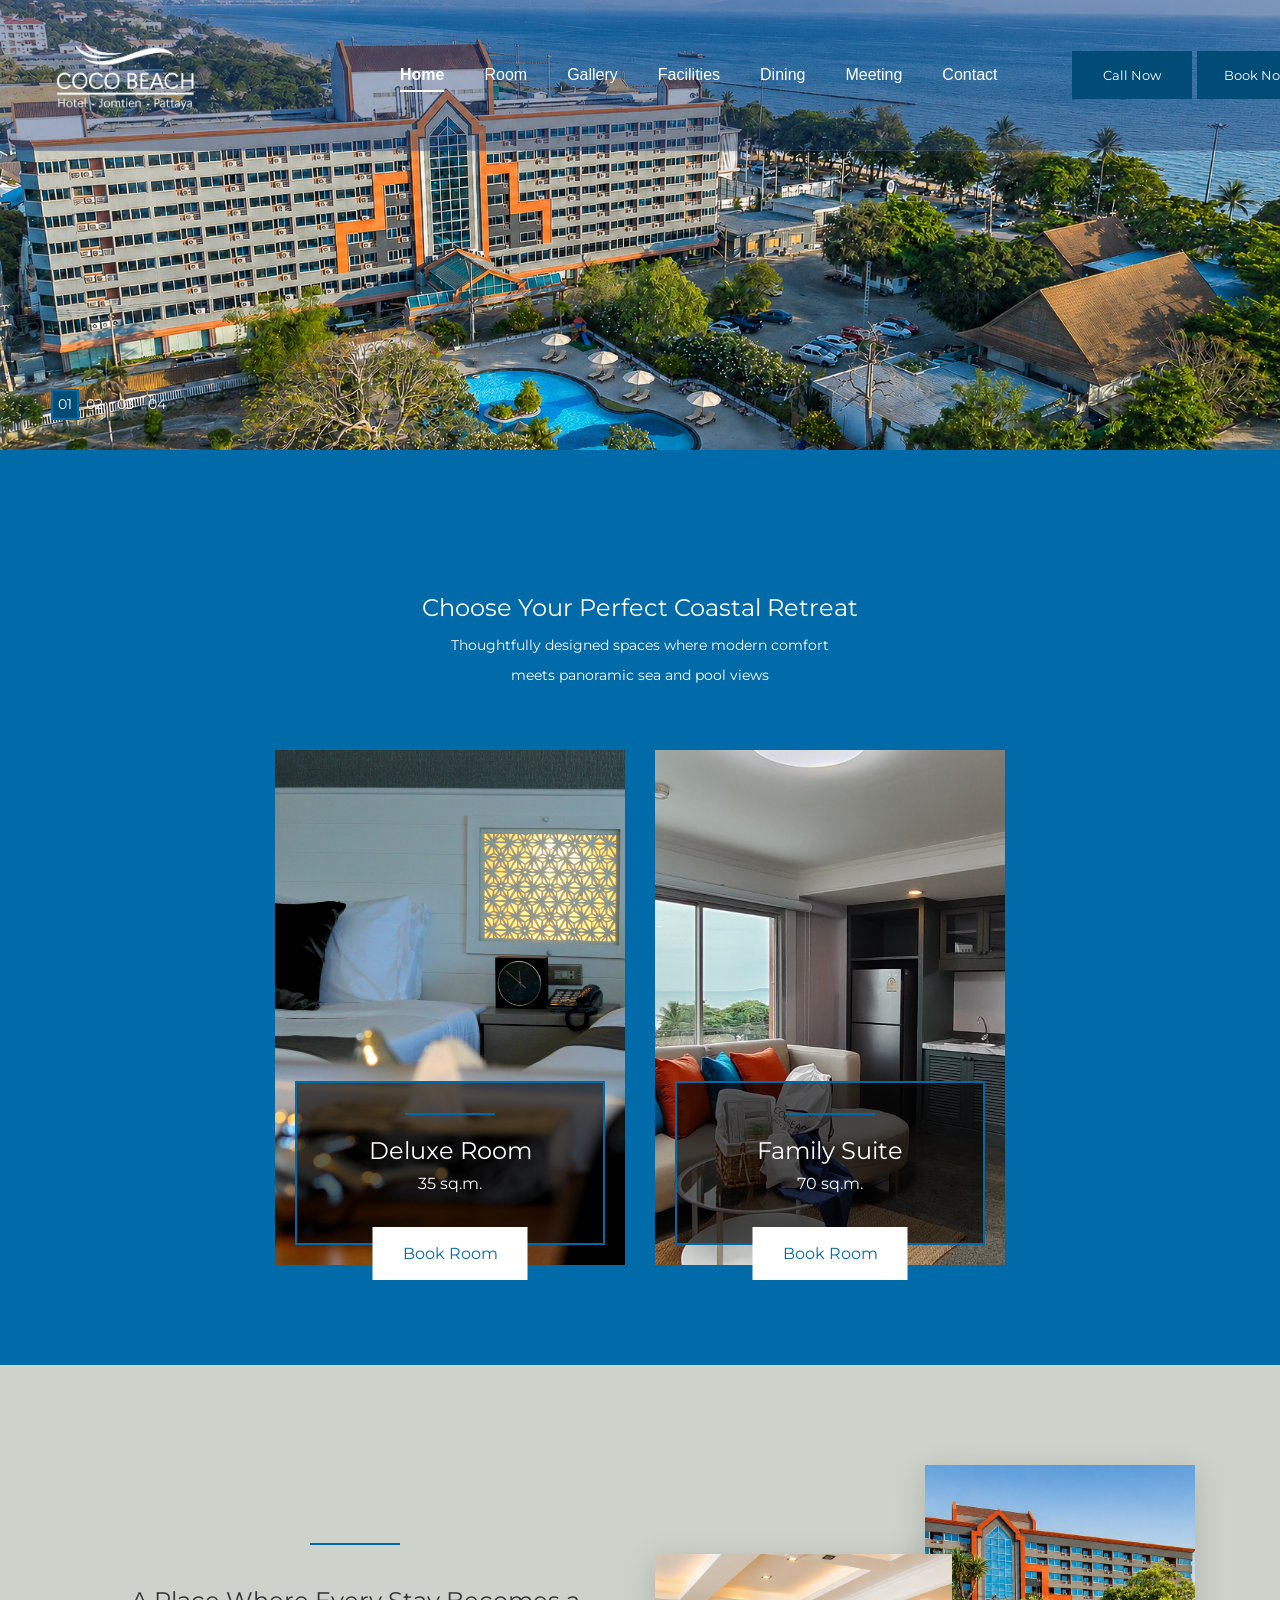
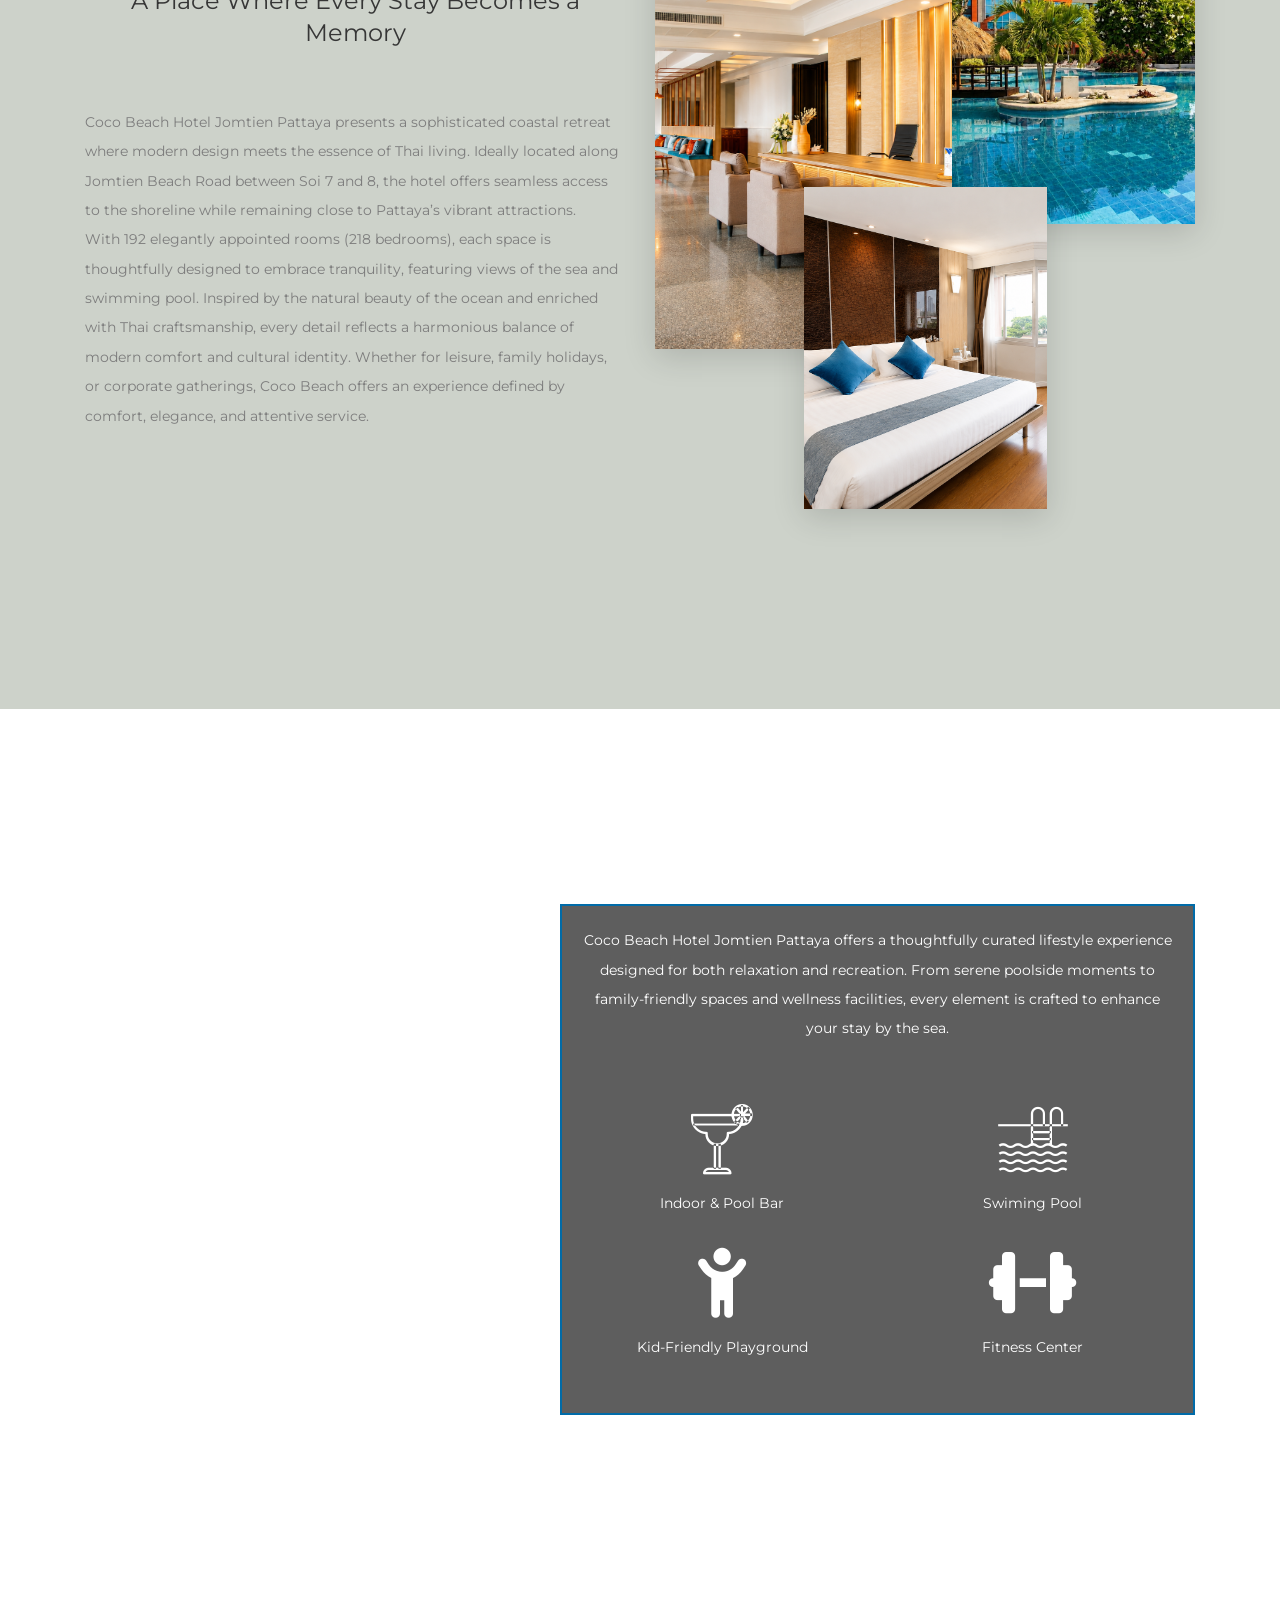
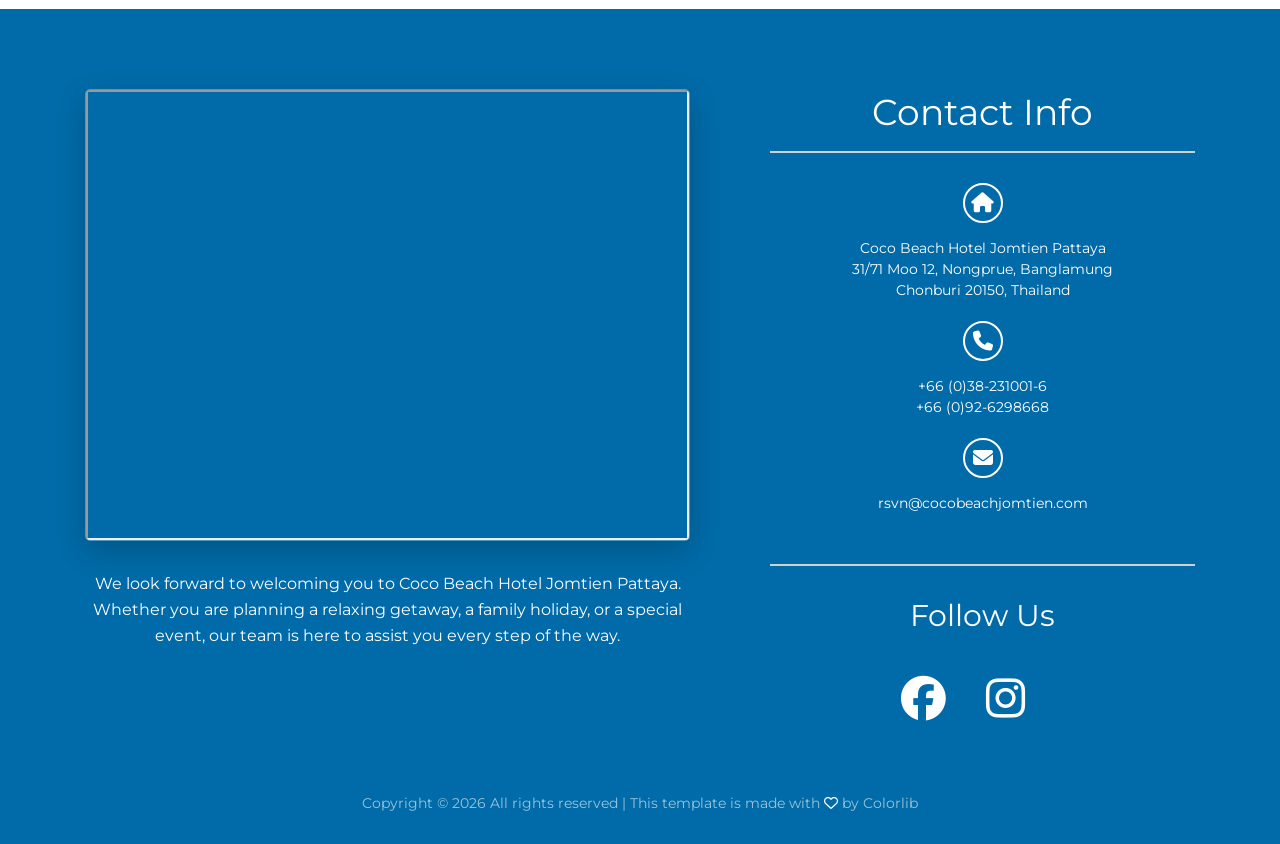
==== commit 1048bbf7: "After Add model callnow allpage2" ====
--- a/index.html
+++ b/index.html
@@ -183,7 +183,7 @@
                         <!-- Rooms Text -->
                         <div class="rooms-text">
                             <div class="line"></div>
-                            <h4>Family Suite Ocean</h4>
+                            <h4>Family Suite</h4>
                             <h6 style="color: white;">70 sq.m.</h6>
                         </div>
                         <!-- Book Room -->
--- a/style.css
+++ b/style.css
@@ -1442,10 +1442,13 @@
   position: relative;
   z-index: 10;
   width: 100%;
-  height: 100vh; }
+  height: auto !important;
+  aspect-ratio: 28 / 9 !important;
+  min-height: 450px; }
   @media only screen and (max-width: 767px) {
     .breadcumb-area {
-      height: 100vh; } }
+      aspect-ratio: 2 / 1 !important;
+      min-height: 180px; } }
   .breadcumb-area .bradcumbContent {
     margin-top: 70px; }
     @media only screen and (max-width: 767px) {
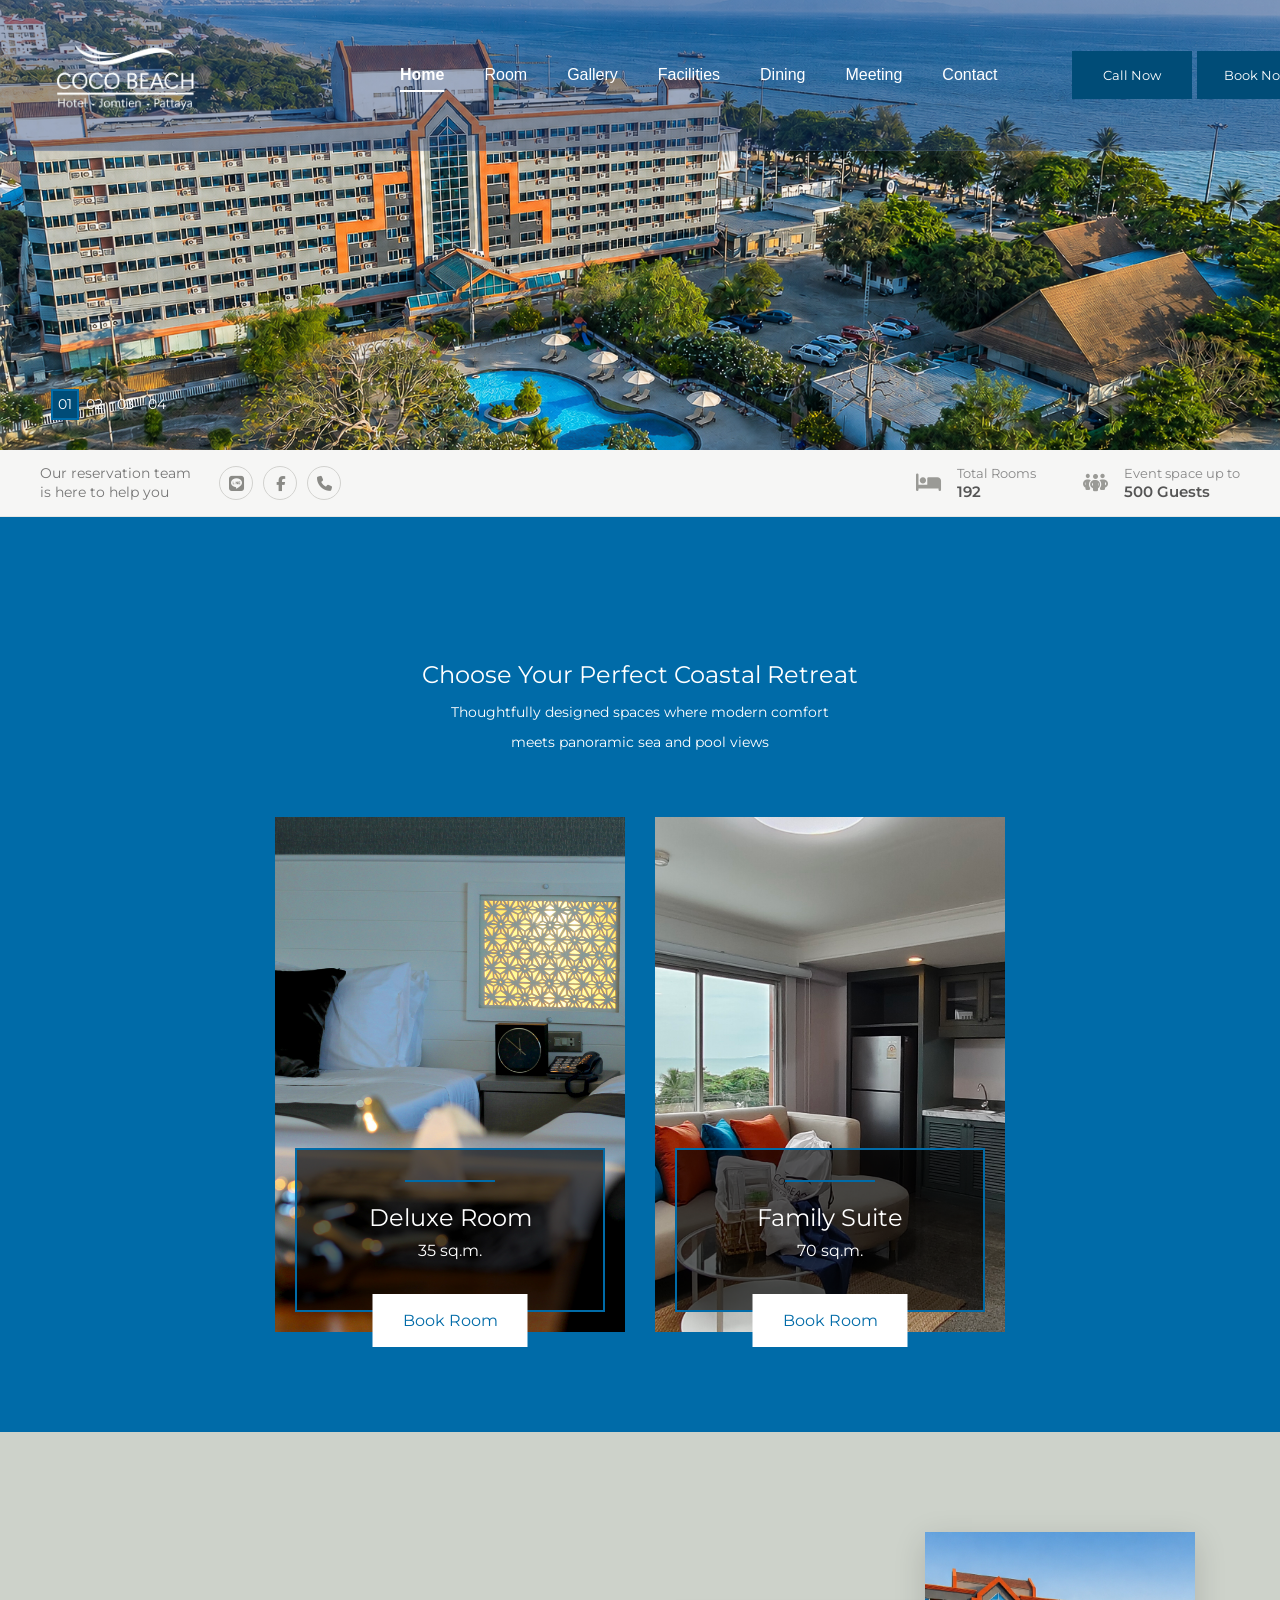
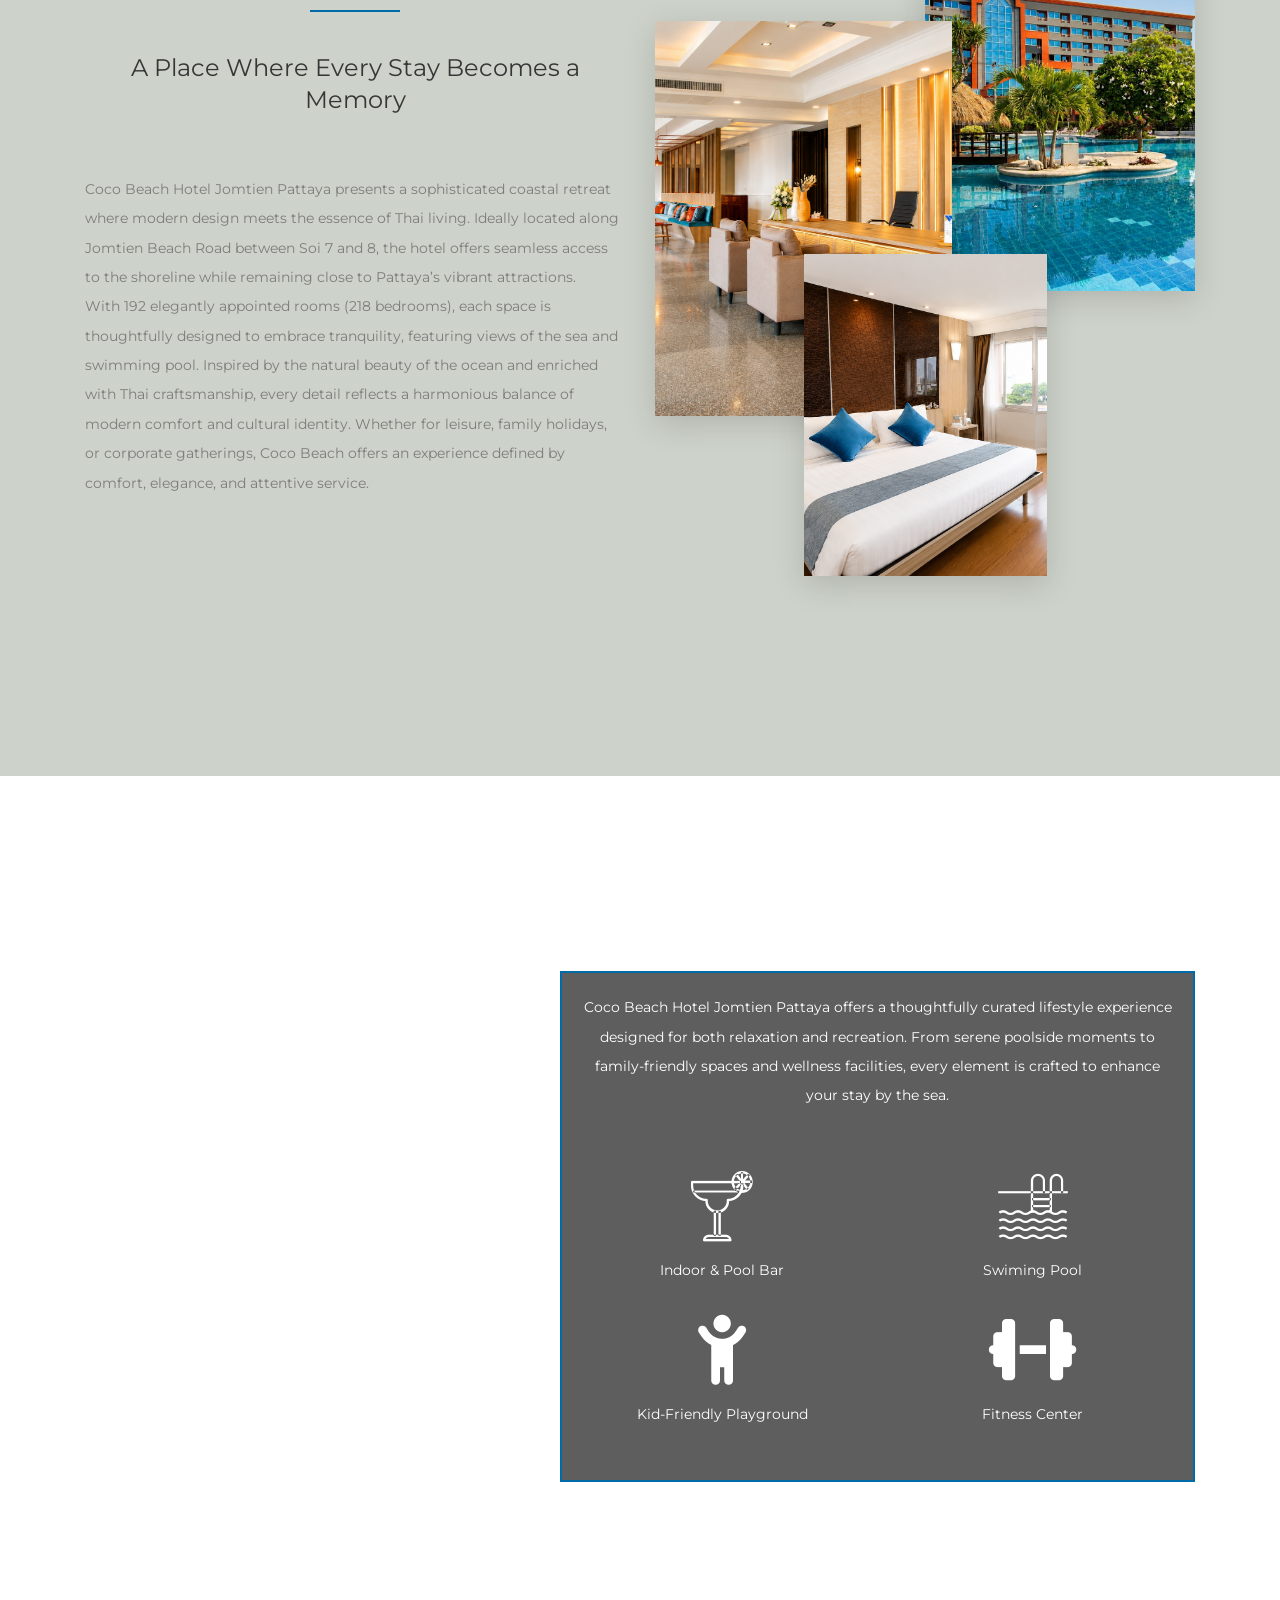
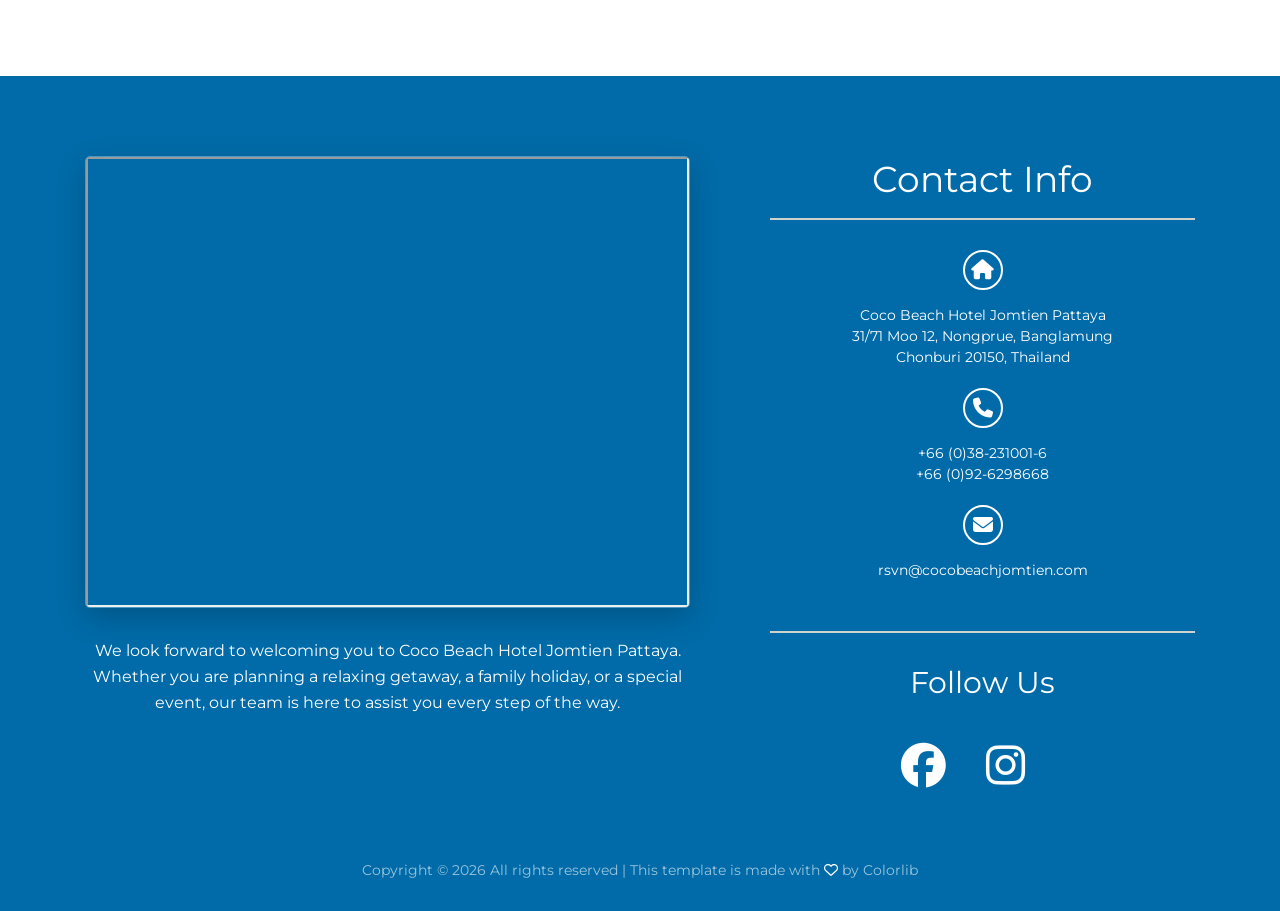
==== commit 252432d8: "Add reservation info bar to all pages and update Facebook links - Add reservation info bar (contact " ====
--- a/index.html
+++ b/index.html
@@ -15,7 +15,7 @@
     <link rel="icon" href="img/core-img/favicon.ico">
 
     <!-- Core Stylesheet -->
-    <link rel="stylesheet" href="style.css?v=8.0">
+    <link rel="stylesheet" href="style.css?v=10.0">
     <link rel="stylesheet" href="https://cdnjs.cloudflare.com/ajax/libs/font-awesome/6.4.2/css/all.min.css">
 
     <style>
@@ -27,7 +27,7 @@
         }
         @media (max-width: 767px) {
             .single-hero-slide {
-                min-height: 350px; 
+                min-height: 350px;
             }
         }
     </style>
@@ -125,6 +125,42 @@
         </div>
     </section>
     <!-- ##### Hero Area End ##### -->
+
+    <!-- ##### Reservation Info Bar Start ##### -->
+    <section class="reservation-bar">
+        <div class="container-fluid">
+            <div class="row align-items-center">
+
+                <!-- Reservation help + social -->
+                <div class="col-12 col-lg-6">
+                    <div class="res-block d-flex align-items-center flex-wrap" style="gap: 28px;">
+                        <p class="res-help-text">Our reservation team<br>is here to help you</p>
+                        <div class="res-social">
+                            <a class="res-line" href="https://line.me/R/ti/p/@cocobeachjomtien" target="_blank" rel="noopener" aria-label="LINE"><i class="fa-brands fa-line"></i></a>
+                            <a class="res-fb" href="https://www.facebook.com/cocobeachjomtien" target="_blank" rel="noopener" aria-label="Facebook"><i class="fa-brands fa-facebook-f"></i></a>
+                            <a class="res-tel" href="tel:+6638231001" aria-label="Call"><i class="fa-solid fa-phone"></i></a>
+                        </div>
+                    </div>
+                </div>
+
+                <!-- Stats -->
+                <div class="col-12 col-lg-6">
+                    <div class="res-block res-stats-group d-flex align-items-center justify-content-lg-end flex-wrap" style="gap: 40px;">
+                        <div class="res-stat">
+                            <span class="res-stat-icon"><i class="fa-solid fa-bed"></i></span>
+                            <span class="res-stat-text">Total Rooms<strong>192</strong></span>
+                        </div>
+                        <div class="res-stat">
+                            <span class="res-stat-icon"><i class="fa-solid fa-people-group"></i></span>
+                            <span class="res-stat-text">Event space up to<strong>500 Guests</strong></span>
+                        </div>
+                    </div>
+                </div>
+
+            </div>
+        </div>
+    </section>
+    <!-- ##### Reservation Info Bar End ##### -->
 
 
     <!-- ##### Rooms Area Start ##### -->
@@ -493,8 +529,8 @@
                             <div class="title-line"></div>
                             <h2>Follow Us</h2>
                             <div class="footer-social-icons">
-                                <a href="https://www.facebook.com/cocobeachhotel.jomtien"><i class="fa-brands fa-facebook"></i></a>
-                                <a href="https://www.facebook.com/cocobeachhotel.jomtien"><i class="fa-brands fa-instagram"></i></a>
+                                <a href="https://www.facebook.com/cocobeachjomtien"><i class="fa-brands fa-facebook"></i></a>
+                                <a href="https://www.facebook.com/cocobeachjomtien"><i class="fa-brands fa-instagram"></i></a>
                                 <a href="https://www.tripadvisor.com/Hotel_Review-g293919-d27110578-Reviews-Coco_Beach_Hotel_Jomtien_Pattaya-Pattaya_Chonburi_Province.html"><i class="fa fa-tripadvisor"></i></a>
                             </div>
                         </div>
--- a/style.css
+++ b/style.css
@@ -1447,8 +1447,9 @@
   min-height: 450px; }
   @media only screen and (max-width: 767px) {
     .breadcumb-area {
-      aspect-ratio: 2 / 1 !important;
-      min-height: 180px; } }
+      margin-top: 70px !important;
+      aspect-ratio: 28 / 9 !important;
+      min-height: auto !important; } }
   .breadcumb-area .bradcumbContent {
     margin-top: 70px; }
     @media only screen and (max-width: 767px) {
@@ -2333,3 +2334,113 @@
     justify-content: center;
   }
 }
+
+/* ---- Reservation Info Bar (below hero / banner) ---- */
+.reservation-bar {
+  background-color: #f6f6f5;
+  border-bottom: 1px solid #e6e6e4;
+  padding: 14px 0;
+}
+.reservation-bar .container-fluid {
+  padding-left: 40px;
+  padding-right: 40px;
+}
+.reservation-bar .res-help-text {
+  font-size: 14px;
+  color: #777;
+  margin: 0;
+  line-height: 1.35;
+  font-weight: 400;
+}
+.reservation-bar .res-social {
+  display: flex;
+  align-items: center;
+  gap: 10px;
+}
+.reservation-bar .res-social a {
+  display: inline-flex;
+  align-items: center;
+  justify-content: center;
+  width: 34px;
+  height: 34px;
+  border-radius: 50%;
+  background: transparent;
+  border: 1px solid #d2d2cf;
+  color: #8a8a86;
+  font-size: 15px;
+  transition: color .2s ease, border-color .2s ease;
+}
+.reservation-bar .res-social a:hover { color: #fff; }
+.reservation-bar .res-social a.res-line:hover { background-color: #06c755; border-color: #06c755; }
+.reservation-bar .res-social a.res-fb:hover { background-color: #1877f2; border-color: #1877f2; }
+.reservation-bar .res-social a.res-tel:hover { background-color: #333; border-color: #333; }
+.reservation-bar .res-stat {
+  display: flex;
+  align-items: center;
+  gap: 10px;
+}
+.reservation-bar .res-stat .res-stat-icon {
+  display: inline-flex;
+  align-items: center;
+  justify-content: center;
+  width: 38px;
+  height: 38px;
+  color: #9a9a96;
+  font-size: 20px;
+}
+.reservation-bar .res-stat .res-stat-text {
+  font-size: 13px;
+  color: #888;
+  line-height: 1.3;
+}
+.reservation-bar .res-stat .res-stat-text strong {
+  display: block;
+  font-weight: 600;
+  color: #555;
+  font-size: 15px;
+}
+@media only screen and (max-width: 991px) {
+  .reservation-bar {
+    padding: 9px 0;
+  }
+  .reservation-bar .container-fluid {
+    padding-left: 14px;
+    padding-right: 14px;
+  }
+  .reservation-bar .row {
+    flex-wrap: nowrap;
+    align-items: center;
+    margin-left: 0;
+    margin-right: 0;
+    justify-content: center;
+  }
+  .reservation-bar .res-help-text { display: none; }
+  .reservation-bar [class*="col-"] {
+    width: auto;
+    max-width: none;
+    flex: 0 0 auto;
+    padding-left: 0;
+    padding-right: 0;
+  }
+  .reservation-bar .res-block {
+    flex-direction: row;
+    flex-wrap: nowrap;
+    align-items: center;
+    white-space: nowrap;
+    margin: 0;
+    gap: 9px !important;
+  }
+  .reservation-bar .res-stats-group {
+    justify-content: flex-start;
+    margin-left: 12px;
+    padding-left: 12px;
+    border-left: 1px solid #e0e0dd;
+    gap: 14px !important;
+  }
+  .reservation-bar .res-social { gap: 6px; }
+  .reservation-bar .res-social a { width: 24px; height: 24px; font-size: 11px; }
+  .reservation-bar .res-stat { gap: 6px; }
+  .reservation-bar .res-stat .res-stat-icon { width: 26px; height: 26px; font-size: 14px; }
+  .reservation-bar .res-stat .res-stat-text { font-size: 10px; }
+  .reservation-bar .res-stat .res-stat-text strong { font-size: 12px; }
+}
